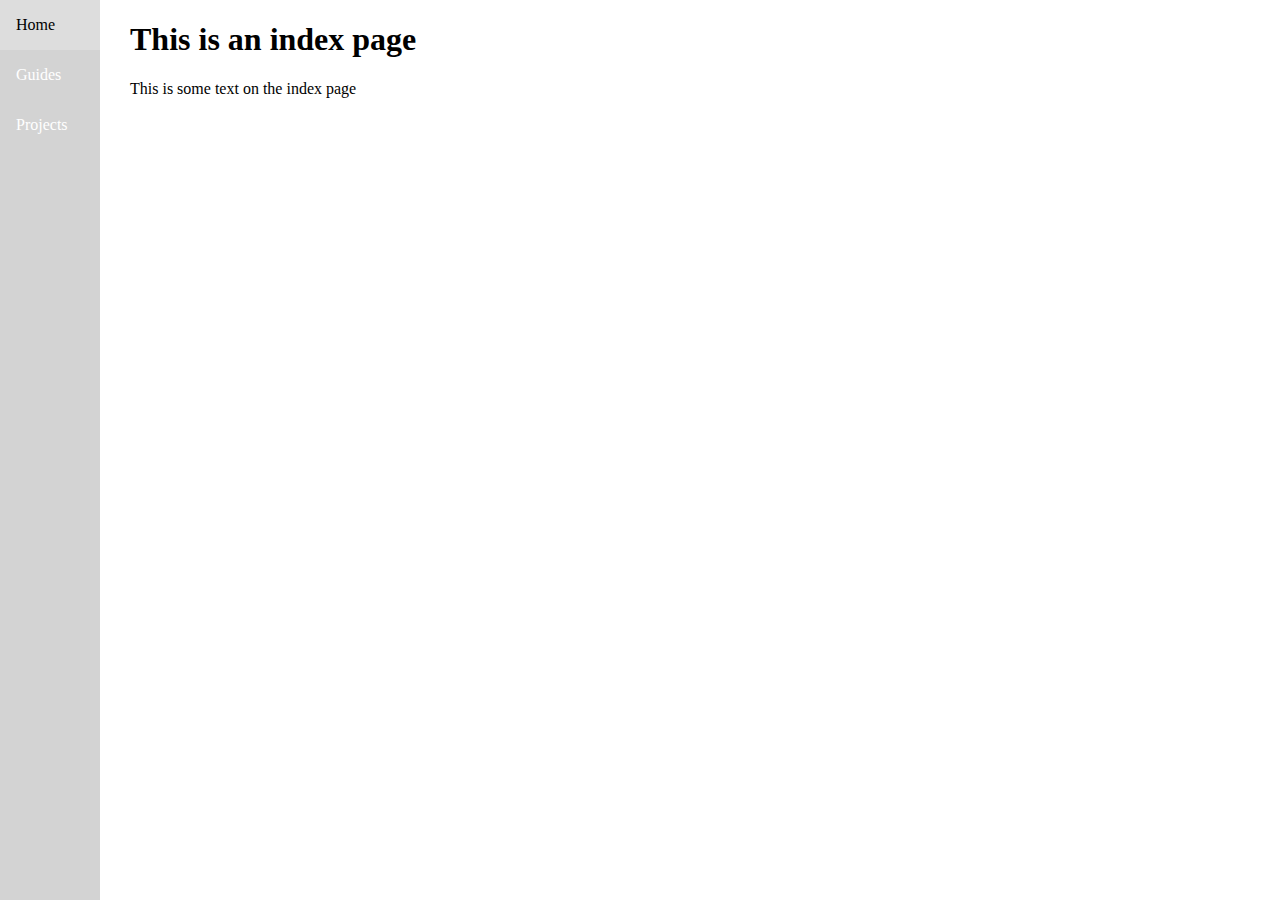
==== index.html @ ae49f1a0 "." ====
<!DOCTYPE html>
<html lang="en">

<head>
<title>DavidCallaghan.github.io</title>
<meta charset="utf-8">
<meta name="viewport" content="width=device-width, initial-scale=1">
<link rel="stylesheet" type="text/css" href="stylesheet.css">

</head>

<body>

<div class="sidenav">
  <a href="https://davidcallaghan.github.io/index.html">Home</a>
  <a href="https://davidcallaghan.github.io/guides.html">Guides</a>
  <a href="https://davidcallaghan.github.io/projects.html">Projects</a>
</div>

<div class="content">
        <h1>This is an index page</h1>
        <p>
            This is some text on the index page
        </p>
</div>
</body>
---- stylesheet.css ----
* {
  box-sizing: border-box;
}

body {
  margin: 0;
  font-family: Roboto;
}

/* Style the side navigation */
.sidenav {
  height: 100%;
  width: 100px;
  position: fixed;
  z-index: 1;
  top: 0;
  left: 0;
  background-color: #d3d3d3;
  overflow-x: hidden;
}


/* Side navigation links */
.sidenav a {
  color: white;
  padding: 16px;
  text-decoration: none;
  display: block;
}

/* Change color on hover */
.sidenav a:hover {
  background-color: #ddd;
  color: black;
}

/* Style the content */
.content {
  margin-left: 110px;
  padding-left: 20px;
  padding-right: 20px;
  text-align: justify;
}
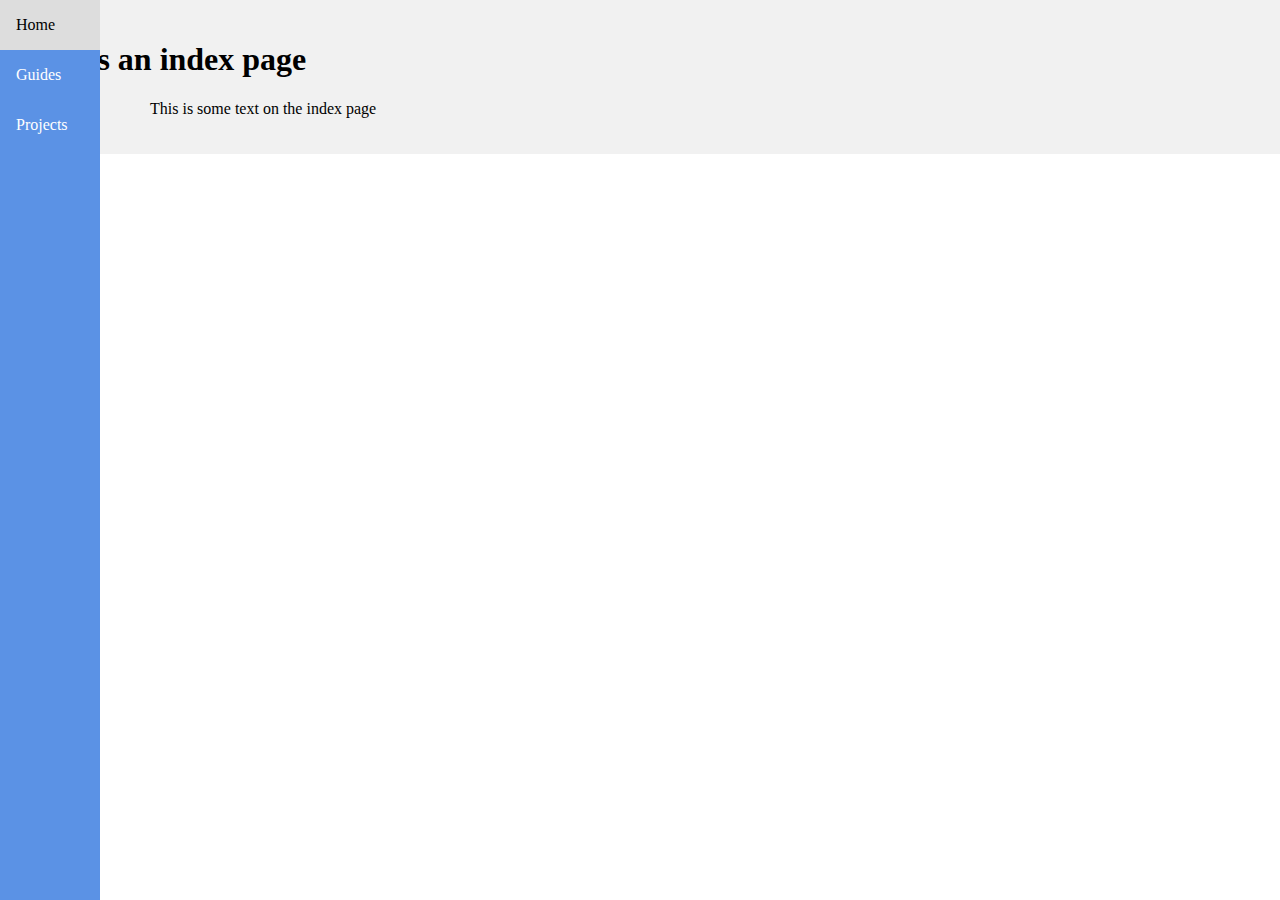
==== commit 4b87a612: "." ====
--- a/index.html
+++ b/index.html
@@ -2,6 +2,7 @@
 <html lang="en">
 
 <head>
+
 <title>DavidCallaghan.github.io</title>
 <meta charset="utf-8">
 <meta name="viewport" content="width=device-width, initial-scale=1">
@@ -11,6 +12,9 @@
 
 <body>
 
+<div class="header">
+    <h1>This is an index page</h1>
+
 <div class="sidenav">
   <a href="https://davidcallaghan.github.io/index.html">Home</a>
   <a href="https://davidcallaghan.github.io/guides.html">Guides</a>
@@ -18,10 +22,8 @@
 </div>
 
 <div class="content">
-        <h1>This is an index page</h1>
-        <p>
-            This is some text on the index page
-        </p>
+    <p>This is some text on the index page</p>
 </div>
+
 </body>
         --- a/stylesheet.css
+++ b/stylesheet.css
@@ -1,5 +1,11 @@
 * {
   box-sizing: border-box;
+}
+
+.header {
+  background-color: #F1F1F1;
+  text-align: left;
+  padding: 20px;
 }
 
 body {
@@ -15,7 +21,7 @@
   z-index: 1;
   top: 0;
   left: 0;
-  background-color: #d3d3d3;
+  background-color: #5b92e5;
   overflow-x: hidden;
 }
 
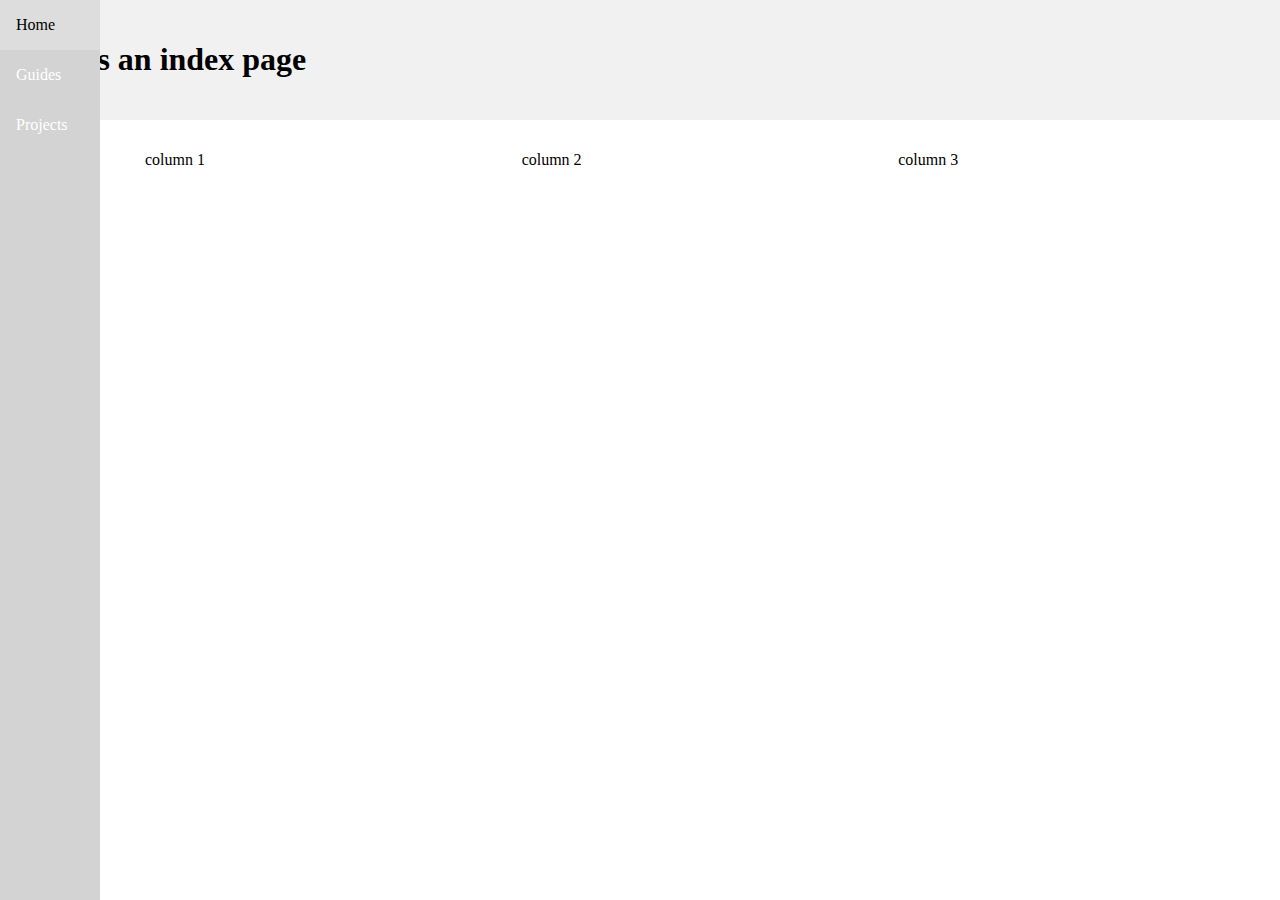
==== commit 5be70820: "." ====
--- a/index.html
+++ b/index.html
@@ -14,6 +14,7 @@
 
 <div class="header">
     <h1>This is an index page</h1>
+</div>
 
 <div class="sidenav">
   <a href="https://davidcallaghan.github.io/index.html">Home</a>
@@ -22,7 +23,17 @@
 </div>
 
 <div class="content">
-    <p>This is some text on the index page</p>
+    <div class=row>
+        <div class="column">
+            <p>column 1</p>
+        </div>    
+        <div class="column">
+            <p>column 2</p>
+        </div>
+        <div class="column">
+            <p>column 3</p>
+        </div>
+    </div>
 </div>
 
 </body>
--- a/stylesheet.css
+++ b/stylesheet.css
@@ -21,10 +21,9 @@
   z-index: 1;
   top: 0;
   left: 0;
-  background-color: #5b92e5;
+  background-color: #d3d3d3;
   overflow-x: hidden;
 }
-
 
 /* Side navigation links */
 .sidenav a {
@@ -46,4 +45,23 @@
   padding-left: 20px;
   padding-right: 20px;
   text-align: justify;
-}+}
+
+.column {
+  float: left;
+  width: 33.33%;
+  padding: 15px;
+}
+
+/* Clear floats after the columns */
+.row:after {
+  content: "";
+  display: table;
+  clear: both;
+}
+
+/* Responsive layout - makes the three columns stack on top of each other instead of next to each other */
+@media screen and (max-width:600px) {
+  .column {
+    width: 100%;
+  }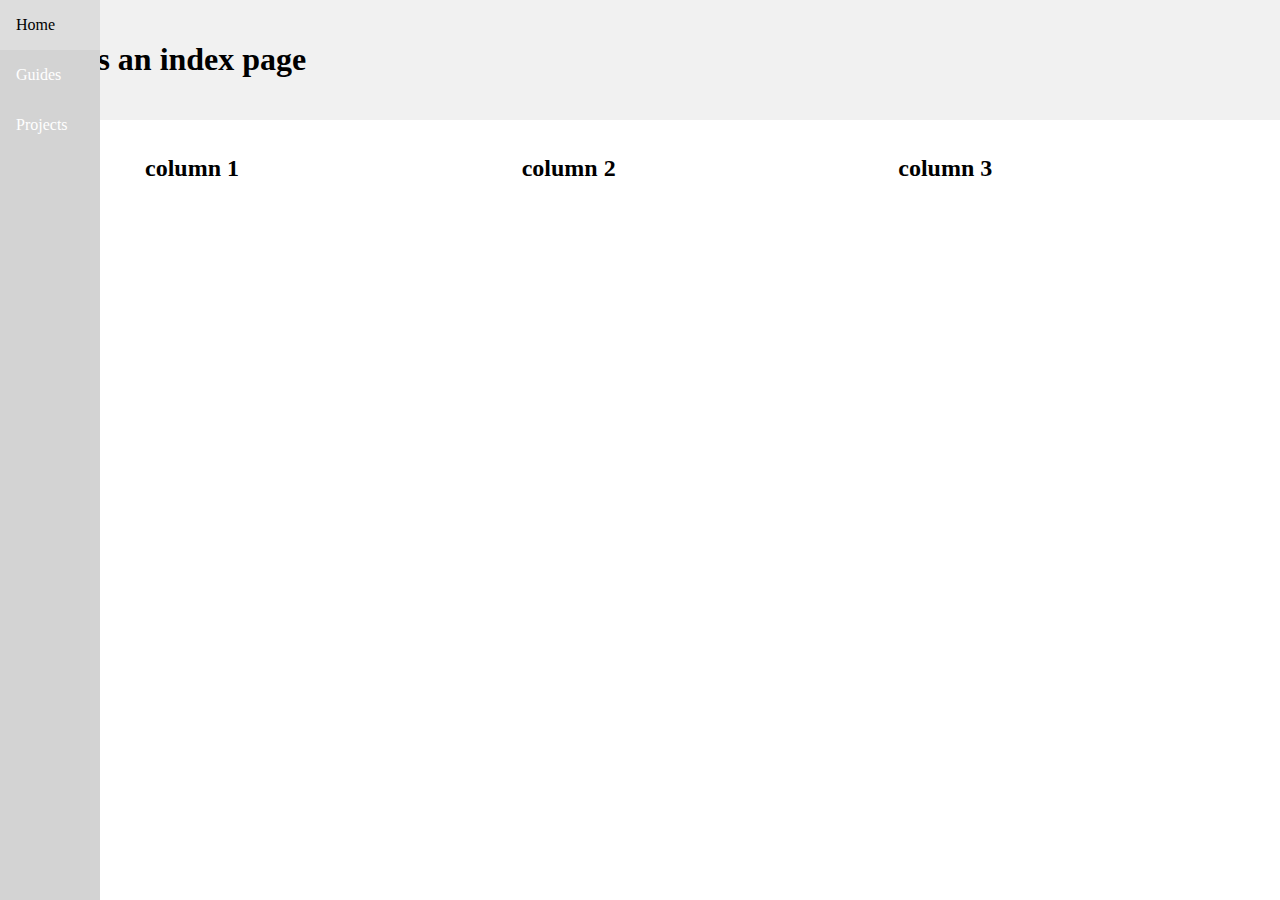
==== commit ba1a652b: "Update index.html" ====
--- a/index.html
+++ b/index.html
@@ -3,7 +3,7 @@
 
 <head>
 
-<title>DavidCallaghan.github.io</title>
+<title>DavidCallaghan</title>
 <meta charset="utf-8">
 <meta name="viewport" content="width=device-width, initial-scale=1">
 <link rel="stylesheet" type="text/css" href="stylesheet.css">
@@ -23,17 +23,19 @@
 </div>
 
 <div class="content">
-    <div class=row>
-        <div class="column">
-            <p>column 1</p>
-        </div>    
-        <div class="column">
-            <p>column 2</p>
-        </div>
-        <div class="column">
-            <p>column 3</p>
-        </div>
-    </div>
+    <div class="row">
+  <div class="column">
+    <h2>column 1</h2>
+  </div>
+  
+  <div class="column">
+    <h2>column 2</h2>
+  </div>
+  
+  <div class="column">
+    <h2>column 3</h2>
+  </div>
+</div>
 </div>
 
 </body>
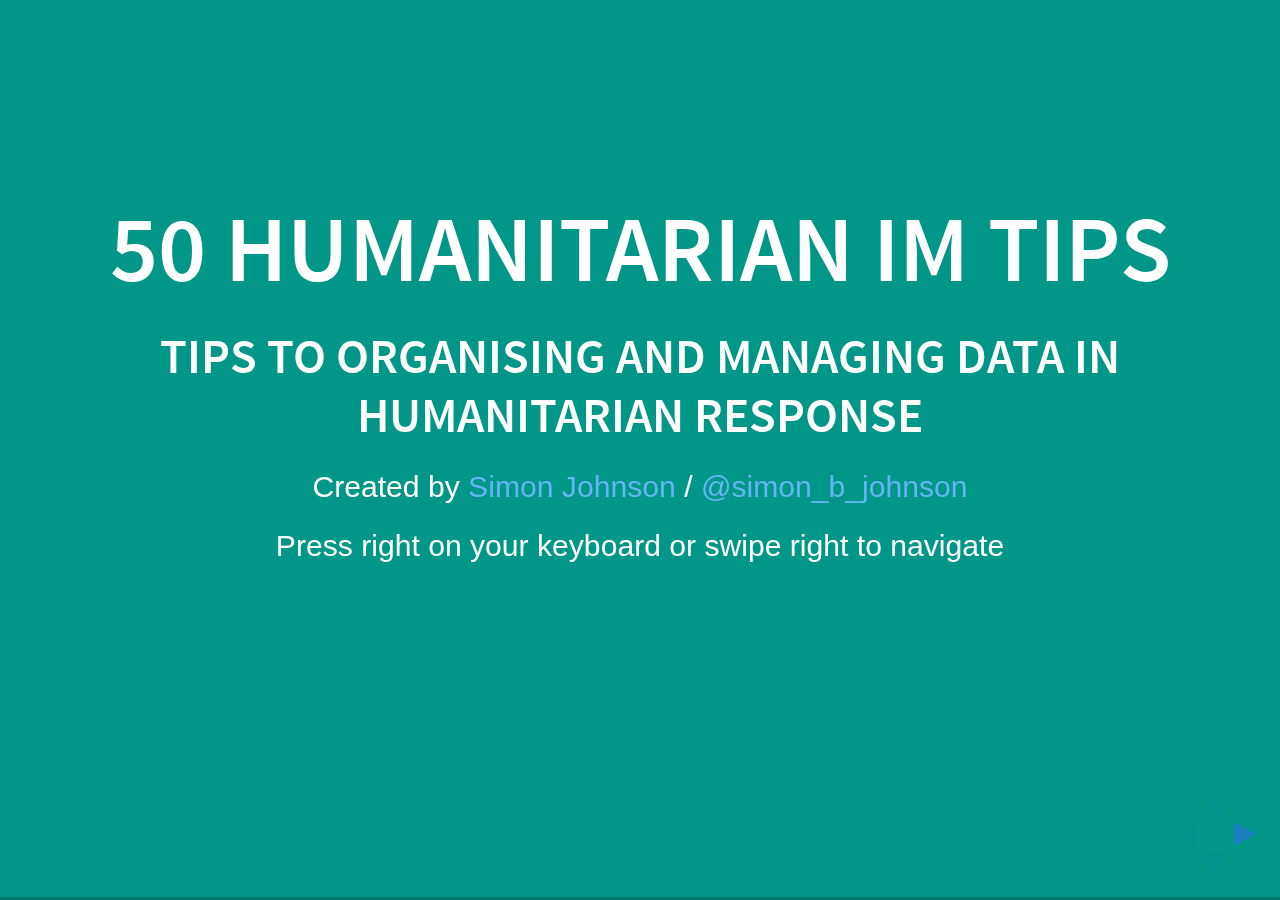
==== commit 2cc6ba7b: "Adding EADR pages" ====
--- a/index.html
+++ b/index.html
@@ -1,42 +1,1107 @@
-<!DOCTYPE html>
+<!doctype html>
 <html lang="en">
+    <head>
+        <meta charset="utf-8">
+        <title>Tips for Humanitarian Information Managers</title>
+        <meta name="description" content="A framework for easily creating beautiful presentations using HTML">
+        <meta name="author" content="Simon Johnson">
+        <meta name="apple-mobile-web-app-capable" content="yes" />
+        <meta name="apple-mobile-web-app-status-bar-style" content="black-translucent" />
+        <meta name="viewport" content="width=device-width, initial-scale=1.0, maximum-scale=1.0, user-scalable=no, minimal-ui">
+        <link rel="stylesheet" href="css/reveal.css">
+        <link rel="stylesheet" href="css/theme/white_custom.css" id="theme">
+        <!-- Code syntax highlighting -->
+        <link rel="stylesheet" href="lib/css/zenburn.css">
+        <script type="text/javascript">
+            var _gaq = _gaq || [];
+            _gaq.push(['_setAccount', 'UA-46399763-1']);
+            _gaq.push(['_trackPageview']);
 
-<head>
+            (function() {
+                 var ga = document.createElement('script'); ga.type = 'text/javascript'; ga.async = true;
+                 ga.src = ('https:' == document.location.protocol ? 'https://ssl' : 'http://www') + '.google-analytics.com/ga.js';
+                 var s = document.getElementsByTagName('script')[0]; s.parentNode.insertBefore(ga, s);
+            })();
+        </script>          
+        <!-- Printing and PDF exports -->
+        <script>
+            var link = document.createElement( 'link' );
+            link.rel = 'stylesheet';
+            link.type = 'text/css';
+            link.href = window.location.search.match( /print-pdf/gi ) ? 'css/print/pdf.css' : 'css/print/paper.css';
+            document.getElementsByTagName( 'head' )[0].appendChild( link );
+        </script>
+        <!--[if lt IE 9]>
+        <script src="lib/js/html5shiv.js"></script>
+        <![endif]-->
+       
+    </head>
+    <body>
+        <div class="reveal">
+            <!-- Any section element inside of this container is displayed as a slide -->
+            <div class="slides">
+                <section id="frontcover" data-background="#009688">
+                    <div class="title_container">
+                        <h1 class="white">50 Humanitarian IM Tips</h1>
+                        <h3 class="white">Tips to organising and managing data in humanitarian response</h3>
+                        <p class="text-small-centre white">
+                            Created by <a href="http://simonbjohnson.github.io" target="_blank">Simon Johnson</a> / <a href="http://twitter.com/simon_b_johnson" target="_blank">@simon_b_johnson</a>
+                        </p>
+                        <p class="text-small-centre white">
+                            Press right on your keyboard or swipe 
+                            right to navigate
+                        </p>
+                    </div>
+                </section>
+                <section id="contents">
+                    <div class="header_bar teal">
+                        <div class="header_title">Contents</div>
+                    </div>
+                    <p class="text-small-centre">Click below to jump to a section</p>
+                    <p class="text-small-centre">
+                        <a class="contents_link" href="#/introduction">Introduction</a>
+                    </p>
+                    <p class="text-small-centre">
+                        <a class="contents_link" href="#/howto">How to use</a>
+                    </p>                                        
+                    <p class="text-small-centre">
+                        <a class="contents_link" href="#/the_basics">The Basics</a>
+                    </p>
+                    <p class="text-small-centre">
+                        <a class="contents_link" href="#/collecting">Collecting</a>
+                    </p>
+                    <p class="text-small-centre">
+                        <a class="contents_link" href="#/spreadsheets">Spreadsheets</a>
+                    </p>
+                    <p class="text-small-centre">
+                        <a class="contents_link" href="#/data_managing">Data Managing</a>
+                    </p>
+                    <p class="text-small-centre">
+                        <a class="contents_link" href="#/visualising">Visualising</a>
+                    </p>
+                    <p class="text-small-centre">
+                        <a class="contents_link" href="#/sharing">Sharing</a>
+                    </p>
+                    <p class="text-small-centre">
+                        <a class="contents_link" href="#/softskills">Soft Skills</a>
+                    </p>                                                                                     
+                </section>
+                <section id="intro">
+                    <div class="header_bar teal">
+                        <div class="header_title">Introduction</div>
+                    </div>
+                    <p class="text-small">This guide is intended as a quick read for
+                        anyone who has or is going to be working in
+                        information management in a humanitarian
+                        context.
+                    </p>
+                    <p class="text-small">Many of the tips given will hopefully be
+                        obvious, but do address repeated mistakes
+                        encountered in this sector.
+                    </p>
+                    <div>
+                        <img src="pics/field_office.jpg" alt="field office" />
+                        <p class="image-text">A temporary office after Typhoon Haiyan</p>
+                    </div>
+                </section>
+                <section id="introduction">
+                    <div class="header_bar teal">
+                        <div class="header_title">Introduction</div>
+                    </div>
+                    <p class="text-small">
+                        Well managed and accurate data are key to 
+                        making informed decision within the humanitarian 
+                        sector. Information management can help to 
+                        shed light on foreign or rapidly changing 
+                        environments providing context to decision makers.
+                        Good and well managed information flows can make organisations
+                        more responsive and efficient leading to increased effectiveness
+                    </p>
+                </section>
+                <section>
+                    <section id="howto">
+                        <div class="header_bar teal">
+                            <div class="header_title">How To Use</div>
+                        </div>
+                        <p class="text-small">The tips here should not
+                            be considered hard and fast rules, but rather
+                            general guidance.  The context of use can 
+                            sometime require different and unique approaches.
+                        </p>
+                        <p class="text-small">Each page will provide 
+                            a tip and a brief description.  If you want to find out 
+                            more about a particular tip then press down 
+                            on your keyboard or swipe.  Here you can find more information 
+                            and links to resources providing further 
+                            reading and learning materials.
+                        </p>
+                        <div>
+                            <svg class="tealfill" height="250px" id="Layer_1" version="1.1" viewBox="0 0 256 256" width="256px" xml:space="preserve" xmlns="http://www.w3.org/2000/svg" xmlns:xlink="http://www.w3.org/1999/xlink"><polygon points="198,80 208,90 128,176 48,90 57,80 128,155 "/></svg>         
+                        </div>
+                        <p class="text-bottom">Text here will indicate when you can press down</p> 
+                    </section>
+                    <section id="howto_more1">
+                        <div class="header_bar teal">
+                            <div class="header_title">How To Use</div>
+                        </div>
+                        <p class="text-small">
+                            Pages when you slide down will contain extra information and learning materials about the tip.
+                        </p>
+                    </section>
+                </section>
+                <section id="insights" data-background="#673AB7">
+                    <div class="title_container">
+                        <h1 class="white">Insights</h1>
+                    </div>
+                </section>
+                <section>
+                    <section id="insight_1">
+                        <div class="header_bar deeppurple">
+                            <div class="header_title">Insight 1</div>
+                        </div>
+                        <h4>Investing in DM capacity-building led to improved NS response, and partners should be called on to support with this
+                        </h4>
+                    </section>    
+                    
+                    <section id="insight_1_1">
+                        <div class="header_bar deeppurple">
+                            <div class="header_title">Insight 1.1</div>
+                        </div>
+                        <p class="text-small">Kenya Red Cross' DM strengthening project improved the technical skills of staff and volunteers; causing faster response time, wider reach, decentralization of interventions, better data collection and reporting.
+                        </p>        
+                        <p class="text-bottom">Press down for more</p>   
+                    </section>
 
-<title>DavidCallaghan</title>
-<meta charset="utf-8">
-<meta name="viewport" content="width=device-width, initial-scale=1">
-<link rel="stylesheet" type="text/css" href="stylesheet.css">
+                    <section id="insight_1_2">
+                        <div class="header_bar deeppurple">
+                            <div class="header_title">Insight 1.2</div>
+                        </div>
+                        <p class="text-small">The preparedness of ICRC and Somali Red Crescent in terms of funding, volunteer networks and emergency stocks, allowed them to make a faster and more impactful response than most other responders.
+                        </p>
+                        <p class="text-bottom">Press down for more</p> 
+                    </section>
 
-</head>
+                    <section id="insight_1_3">
+                        <div class="header_bar deeppurple">
+                            <div class="header_title">Insight 1.3</div>
+                        </div>
+                        <p class="text-small">In Ethiopia, training of NS staff and volunteers on community based health and first aid CBHFA improved the quality of response. In some affected areas, the NS were the only operating humanitarian responder.
+                        </p>
+                        <p class="text-bottom">Press down for more</p> 
+                    </section>
+                        
+                    <section id="insight_1_4">
+                        <div class="header_bar deeppurple">
+                            <div class="header_title">Insight 1.4</div>
+                        </div>
+                        <p class="text-small">In Kenya, increasing staff and volunteers' technical capacities and creation of RCATs in different branches, increased the reach and efficiency of interventions.
+                        </p> 
+                        <p class="text-bottom">Press down for more</p> 
+                    </section>
+                    
+                    <section id="insight_1_5">
+                        <div class="header_bar deeppurple">
+                            <div class="header_title">Insight 1.5</div>
+                        </div>
+                        <p class="text-small">Training community volunteers on WASH proved to be very effective, especially in Somalia.
+                        </p>    
+                        <p class="text-bottom">Press down for more</p>
+                    </section>
 
-<body>
+                    <section id="insight_1_6">
+                        <div class="header_bar deeppurple">
+                            <div class="header_title">Insight 1.6</div>
+                        </div>
+                        <p class="text-small">Procurement of essential equipment and items was challenging for some NS, , due to lack of proper procurement mechanisms, proper logistical information and established linkages with suppliers.
+                        </p>
+                        <p class="text-bottom">Press down for more</p> 
+                    </section>
+                    
+                    <section id="insight_1_resources">
+                        <div class="header_bar deeppurple">
+                            <div class="header_title">Insight 1 - Resources</div>
+                        </div>
+                        <p class="text-small">
+                            PER:
+                        </p>
+                        <p class="text-small">
+                            <a href="https://media.ifrc.org/ifrc/what-we-do-disaster-and-crisis-national-society-preparedness-effective-response/">https://media.ifrc.org/ifrc/what-we-do-disaster-and-crisis-national-society-preparedness-effective-response/</a>
+                        </p>
+                        <p class="text-small">
+                            Safer Access: <a href="http://saferaccess.icrc.org/">http://saferaccess.icrc.org/</a>
+                        </p>                                                 
+                    </section>                    
+                </section>
+                
+                <section id="the_basics_connect">
+                    <div class="header_bar deeppurple">
+                        <div class="header_title">02</div>
+                    </div>
+                    <h4>Connect with the community of Information Managers
+                        working in the area
+                    </h4>
+                    <p class="text-small">In most instances where 
+                        humanitarian work is taking place there will 
+                        be other organisations working on similar 
+                        projects.  By attending local meetings and 
+                        joining relevant Skype groups you can make
+                        contact with other information managers. 
+                        By sharing knowledge and collaborating on 
+                        solving problems work can be completed quickly 
+                        and efficiently.
+                    </p>
+                    <img class="stretch" src="pics/skype.png" alt="Save Multiple versions" />
+                </section>
+                <section id="the_basics_save">
+                    <div class="header_bar deeppurple">
+                        <div class="header_title">03</div>
+                    </div>
+                    <h4>Save Often</h4>
+                    <p class="text-small">This is a lesson quickly learnt
+                        by most through practical experience.  Computers 
+                        can be temperamental things and it can be soul 
+                        destroying watching your computer crash and losing 
+                        an hours worth of work.  Save the anguish 
+                        and save often!
+                    </p>
+                    <img class="stretch" src="pics/save.png" alt="Save Icon" />
+                </section>
+                <section  id="the_basics_multiple_versions">
+                    <div class="header_bar deeppurple">
+                        <div class="header_title">04</div>
+                    </div>
+                    <h4>Save Multiple Versions</h4>
+                    <p class="text-small">You might regret that big 
+                        change you made to your work last week. 
+                        It's best to save multiple versions as you progress
+                        so that you can easily revert any changes you have made.
+                    </p>
+                    <img class="stretch" src="pics/save_multiple_versions.png" alt="Save Multiple versions" />
+                </section>
+                <section id="the_basics_sensible_file_names">
+                    <div class="header_bar deeppurple">
+                        <div class="header_title">05</div>
+                    </div>
+                    <h4>Use sensible file names</h4>
+                    <p class="text-small">
+                        There are numerous attributes that you could
+                        include in a file name.  The most important 
+                        aspect is to make sure it is understandable 
+                        to yourself, but also to others who might 
+                        use your file without the full context. 
+                        Some suggested components:
+                    </p>
+                    <ul>
+                        <li>Date - YYYYMMDD</li>
+                        <li>Description</li>
+                        <li>Your Initials</li>
+                        <li>Version Number</li>
+                    </ul>
+                </section>
+                <section>
+                    <section id="the_basics_back_up">
+                        <div class="header_bar deeppurple">
+                            <div class="header_title">06</div>
+                        </div>
+                        <h4>Back up your data</h4>
+                        <p class="text-small">Data although saved can 
+                            sometimes be lost.  This could be due to a 
+                            virus, hard disk, user error or tens of other 
+                            reasons.                                      
+                        </p>
+                        <p class="text-small">With the prevalence of 
+                            cloud services to save files to, work can 
+                            be saved online for free.
+                        </p>
+                        <img class="stretch" src="pics/dropbox.png" alt="Data flow chart" />
+                        <p class="image-text">Dropbox used in the IFRC Nepal 2015 earthquake response</p>
+                        <p class="text-bottom">Press down for more</p> 
+                    </section>
+                    <section id="the_basics_back_up_more">
+                        <div class="header_bar deeppurple">
+                            <div class="header_title">06</div>
+                        </div>
+                        There are a few cloud services providing free accounts for small amount of hosting.  These can be used to sync a folder on your computer to be stored remotely. It can also be shared with other users.
+                        <a href="https://www.dropbox.com/">Dropbox</a> and <a href="https://www.google.co.uk/drive/">Google</a> both offer free accounts.
+                    </section>                    
+                </section>
+                <section id="collecting" data-background="#FF9800">
+                    <div class="title_container">
+                        <h1 class="white">Collecting</h1>
+                    </div>
+                </section>
+                <section id="collecting_check_exists">
+                    <div class="header_bar orange">
+                        <div class="header_title">07</div>
+                    </div>
+                    <h4>Check whether data already exists</h4>
+                    <p class="text-small">It is worth reaching out 
+                        to the information management community 
+                        and the government in the area to check that 
+                        the information has not already been collected
+                        by someone else.  There is no need to duplicate
+                        work that has already been done.
+                    </p>
 
-<div class="header">
-    <h1>This is an index page</h1>
-</div>
+                </section>
+                <section id="collecting_answers">
+                    <div class="header_bar orange">
+                        <div class="header_title">08</div>
+                    </div>
+                    <h4>Know how your data will answer your questions
+                    </h4>
+                    <p class="text-small">
+                        There have been many assessments carried out where most of 
+                        the data collected was never used.  By deciding how you will
+                        use your data before you start, you can reduce the amount
+                        of redundant questions and make sure the right ones 
+                        are asked.
+                    </p>
+                    <img class="stretch" src="pics/data_flow_chart.gif" alt="Data flow chart" />
+                </section>
+                <section id="collecting_data_layout">
+                    <div class="header_bar orange">
+                        <div class="header_title">09</div>
+                    </div>
+                    <h4>Design your data template before you collect it</h4>
+                    <p class="text-small">
+                        By designing your data template before collecting data it can give guidance to designing surveys and collecting data from multiple people. If you want to know the damage in each area instead of asking each person an open ended question, providing a template ensures that the data will be collected consistently.
+                    </p>
+                    <img class="stretch" src="pics/data_model.png" alt="Data model" />
+                </section>
+                <section>
+                    <section id="collecting_mobile_data">
+                        <div class="header_bar orange">
+                            <div class="header_title">10</div>
+                        </div>
+                        <h4>Use Mobile Data collection</h4>
+                        <p class="text-small">
+                            Instead of doing paper based surveys data collection can be completed using mobile devices including phones and tablets. This allows for data validation on entry ensuring the data collected is consistent in nature.
+                        </p>
+                        <img class="stretch" src="pics/mobile_data_collection.jpg" alt="Mobile data collection" />
+                        <p class="text-bottom">Press down for more</p> 
+                    </section> 
+                    <section id="collecting_mobile_data_more">
+                        <div class="header_bar orange">
+                            <div class="header_title">10</div>
+                        </div>
+                        <p class="text-small">
+                            There are a number of tools out there that can help with mobile data collection, some are free and some are paid for.
+                        </p>
+                        <p class="text-small">
+                            <a href="https://opendatakit.org/">Open Data Kit</a> - A free to use mobile data collection application  
+                        </p>
+                        <p class="text-small">
+                            <a href="http://home.magpi.com/">MagPi</a> - A commerical mobile data collection application
+                        </p>                                                
+                    </section>                                   
+                </section>
+                <section id="collecting_consistent_naming">
+                    <div class="header_bar orange">
+                        <div class="header_title">11</div>
+                    </div>
+                    <h4>Consistent variable naming</h4>                    
+                    <p class="text-small">
+                        If you are carry out more than one round of surveys make sure that the variable names used in the data are consistent with the previous surveys.  Otherwise it can be very difficult for the person analysing the data to quickly match the questions together.
+                    </p>
+                </section>
+                <section id="collecting_secondary_data_reviews">
+                    <div class="header_bar orange">
+                        <div class="header_title">12</div>
+                    </div>
+                    <h4>Use secondary data reviews</h4>                    
+                    <p class="text-small">
+                        The data you want may already exist only not in a clean single source.  Consider whether it is possible to pull this data together through reviewing and collating other data sources.
+                    </p>
+                    <p class="text-small">
+                        An example of this is the Red Cross creating a <a href="https://data.hdx.rwlabs.org/dataset/ebola-west-africa-ebola-treatment-centres-isolation-wards-hospitals-and-transit-centres">data set of Ebola Treatment centres</a> from different news articles that mentioned them to create a single consolidated data set which did not already exist.
+                    </p>
+                </section>
+                <section id="collecting_check_metadata">
+                    <div class="header_bar orange">
+                        <div class="header_title">13</div>
+                    </div>
+                    <h4>Check meta data of data</h4>                    
+                    <p class="text-small">
+                        If you are using or referring to other data make sure to check the meta data on how, when, where and by who the data was collected.  This will give an indication as to how reliable the data is and in which ways the data can be used.
+                    </p>
+                    <img class="stretch" src="pics/meta_data.png" alt="Check meta data" />
+                </section>
+                <section id="collecting_qualquant">
+                    <div class="header_bar orange">
+                        <div class="header_title">14</div>
+                    </div>
+                    <h4>Understand the difference between quantative data and qualative data.</h4>                    
+                    <p class="text-small">
+                        Qualitative data refers to stories which are intentionally gathered and systematically sampled, shared, debriefed, and analyzed. It will help you understand the context, produce insights and think about which decisions have to be made.</p> 
 
-<div class="sidenav">
-  <a href="https://davidcallaghan.github.io/index.html">Home</a>
-  <a href="https://davidcallaghan.github.io/guides.html">Guides</a>
-  <a href="https://davidcallaghan.github.io/projects.html">Projects</a>
-</div>
-
-<div class="content">
-    <div class="row">
-  <div class="column">
-    <h2>column 1</h2>
-  </div>
-  
-  <div class="column">
-    <h2>column 2</h2>
-  </div>
-  
-  <div class="column">
-    <h2>column 3</h2>
-  </div>
-</div>
-</div>
-
-</body>
-        +                    <p class="text-small">Quantitative data refers to information that can be measured and written down with numbers, standardised and normalised. It will enable you to use metrics to make sound decisions. 
+                    </p>
+                </section>                                                                 
+                <section id="spreadsheets" data-background="#03A9F4">
+                    <div class="title_container">
+                        <h1 class="white">Spreadsheets</h1>
+                    </div>
+                </section>                
+                <section id="spreadsheets_cell">
+                    <div class="header_bar blue">
+                        <div class="header_title">15</div>
+                    </div>
+                    <h4>Only one piece of information per cell
+                    </h4>
+                    <p class="text-small">
+                        Having more than one piece of data in a single
+                        spreadsheet cell prevents the ability to filter, sum 
+                        or process a component of the list in any way.
+                        One way to resolve this is to duplicate the line for
+                        each component of the list.
+                    </p>
+                    <img class="stretch" src="pics/single_cell.png" alt="Single Cell" />
+                </section>
+                <section>
+                    <section id="spreadsheets_learn_vlookups">
+                        <div class="header_bar blue">
+                            <div class="header_title">16</div>
+                        </div>
+                        <h4>Learn VLookups</h4>
+                        <p class="text-small">
+                            Often you will need to look up other data based on a value in your data set.  An example is you might have the names of the districts you are working in, but also want the official codes for these.  A vlookup can pull through these official codes automatically.                       
+                        </p>
+                        <img class="stretch" src="pics/vlookup.png" alt="VLookup" />
+                        <p class="text-bottom">Press down for more</p> 
+                    </section>
+                    <section id="spreadsheets_learn_vlookups_more">
+                        <div class="header_bar blue">
+                            <div class="header_title">16</div>
+                        </div>
+                        <p class="text-small">
+                            Free learning material for learning vlookups                 
+                        </p>
+                        <p class="text-small">
+                            <a href="https://www.youtube.com/watch?v=-WAEzokHSJM">VLookup tutorial youtube video</a>                
+                        </p>                        
+                        <p class="text-small">
+                            <a href="http://www.excel-easy.com/functions/lookup-reference-functions.html">Excel Easy tutorial</a>                
+                        </p>                        
+                    </section>                    
+                </section>
+                <section>
+                    <section id="spreadsheets_learn_indexmatch">
+                        <div class="header_bar blue">
+                            <div class="header_title">17</div>
+                        </div>
+                        <h4>Or learn index(match())</h4>
+                        <p class="text-small">
+                            Using a combination of index function and the match function can create a more powerful look up.                       
+                        </p>
+                        <img class="stretch" src="pics/vlookup.png" alt="VLookup" />
+                        <p class="text-bottom">Press down for more</p> 
+                    </section>
+                    <section id="spreadsheets_learn_indexmatch_more">
+                        <div class="header_bar blue">
+                            <div class="header_title">17</div>
+                        </div>
+                        <p class="text-small">
+                            Free learning material for learning index(match)               
+                        </p>
+                        <p class="text-small">
+                            <a href="https://www.youtube.com/watch?v=GZpwGt0hzKs">Index(match) tutorial youtube video</a>                
+                        </p>                        
+                        <p class="text-small">
+                            <a href="http://www.randomwok.com/excel/how-to-use-index-match/">Random Wok tutorial</a>                
+                        </p>                        
+                    </section>                    
+                </section>                                
+                <section>
+                    <section id="spreadsheets_learn_pivotables">
+                        <div class="header_bar blue">
+                            <div class="header_title">18</div>
+                        </div>
+                        <h4>Learn Pivot Tables</h4>
+                        <p class="text-small">
+                            Pivot tables are a hugely powerful tool in spreadsheets. They are used for summarising, analysing and quickly manipulating data sets.                       
+                        </p>
+                        <img class="stretch" src="pics/pivottables.png" alt="Pivot Table" />
+                        <p class="text-bottom">Press down for more</p> 
+                    </section>
+                    <section id="spreadsheets_learn_pivotables_more">
+                        <div class="header_bar blue">
+                            <div class="header_title">18</div>
+                        </div>
+                        <p class="text-small">
+                            Free learning material for pivot tables                    
+                        </p>
+                        <p class="text-small">
+                            <a href="https://www.youtube.com/watch?v=peNTp5fuKFg">Pivot Tables for beginners youtube video</a>                
+                        </p>                        
+                        <p class="text-small">
+                            <a href="http://www.excel-easy.com/data-analysis/pivot-tables.html">Excel Easy tutorial</a>                
+                        </p>                        
+                    </section>                    
+                </section>                
+                <section id="spreadsheets_granular">
+                    <div class="header_bar blue">
+                        <div class="header_title">19</div>
+                    </div>
+                    <h4>Record data at a granular level and use 
+                        pivot tables to aggregate up and create 
+                        reports
+                    </h4>
+                    <p class="text-small">
+                        Many times people organise their data in the
+                        form it will be reported in.  However by aggregating
+                        up it restricts possible ways the data can 
+                        be organised in the future if a new need appears.
+                        It is always better to record data in the most basic possible
+			format.
+                    </p>
+                </section>
+                <section id="spreadsheets_merge">
+                    <div class="header_bar blue">
+                        <div class="header_title">20</div>
+                    </div>
+                    <h4>Do not merge cells in a spreadsheet</h4>
+                    <p class="text-small">
+                        This can break some functionality in spreadsheets 
+                        such as pivot tables and filters.  An alternative 
+                        method is to repeat the cell value or use colour to 
+                        indicate the range.
+                    </p>
+                    <img class="stretch" src="pics/merge.png" alt="Merge cells" />
+                </section>
+                <section id="spreadsheets_datatypes">
+                    <div class="header_bar blue">
+                        <div class="header_title">21</div>
+                    </div>
+                    <h4>Keep data types consistent in columns</h4>
+                    <p class="text-small">
+                        Try to make sure that columns do not contain mixed
+                        data types such as numbers and words.
+                    </p>
+                    <p class="text-small">
+                        By making sure all the data types are the same it
+                        means that data operations (e.g. sum) can be carried out over the
+                        columns.
+                    </p>
+                    <img class="stretch" src="pics/data_types.png" alt="Data Types" />
+                </section>
+                <section id="spreadsheets_consistent">
+                    <div class="header_bar blue">
+                        <div class="header_title">22</div>
+                    </div>
+                    <h4>Keep data names consistent</h4>
+                    <p class="text-small">
+                        Consistent data naming means that when a 
+                        spreadsheet is visualised or summarised that
+                        all the correct instances of the data are picked
+                        up.  Below we have the same organisation spelt different ways and a simple filter may not pick them all up.
+                    </p>
+                    <img class="stretch" src="pics/data_consistent.png" alt="Data Consistent" />
+                </section>
+                <section  id="spreadsheets_similar">
+                    <div class="header_bar blue">
+                        <div class="header_title">23</div>
+                    </div>
+					<h4>Keep all similar data in one sheet or data set</h4>
+                    <p class="text-small">
+                        By placing data in separate sheets it hinders 
+                        the process of aggregation. Below is one spreadsheet with one tab for each district.  It could have been put into one table with a column for district as in column A in the second image.  If a report is needed for one district a pivot table can be used to generate this.
+                    </p>
+                    <img class="stretch" src="pics/single_tab.png" alt="Single Tabs" />
+                </section>
+                <section id="spreadsheets_colour">
+                    <div class="header_bar blue">
+                        <div class="header_title">24</div>
+                    </div>
+                    <h4>Do not use colour to represent data</h4>
+                    <p class="text-small">
+                        When a machine reads the data or it is copied
+                        to another sheet there is a chance that the
+                        formating is lost along with the data it represents.
+                        Create an extra column for the data attribute. 
+                        Colour could still be used to highlight data.         
+                    </p>
+                    <img class="stretch" src="pics/colour_data.png" alt="Using colour to represent data" />
+                </section>
+                <section id="data_managing" data-background="#E91E63">
+                    <div class="title_container">
+                        <h1 class="white">Data Managing</h1>
+                    </div>
+                </section>
+                <section id="data_managing_spot_check">
+                    <div class="header_bar pink">
+                        <div class="header_title">25</div>
+                    </div>
+                    <h4>Spot check your data</h4>
+                    <p class="text-small">
+                        A spot check is a quick process where you 
+                        pick 5 to 10 random lines of your data and 
+                        check them thoroughly.  It is especially 
+                        important to do so with derived data.
+                    </p>
+                    <p class="text-small">
+                        It helps to check that your process is working
+                        consistently through the whole data set.
+                    </p>
+                    <img class="stretch" src="pics/spot_check.png" alt="Spot Checks" />
+                </section>
+                <section id="data_managing_check_extremes">
+                    <div class="header_bar pink">
+                        <div class="header_title">26</div>
+                    </div>
+                    <h4>Check maximums, minimums and sums</h4>
+                    <p class="text-small">
+                        When reviewing your data always carry out checks
+                        on the extreme.  If you have someone over 200 years
+                        old in your data you can probably safely assume that
+                        something needs correcting in the process.
+                    </p>
+                </section>
+                <section id="data_managing_sense_check">
+                    <div class="header_bar pink">
+                        <div class="header_title">27</div>
+                    </div>
+                    <h4>Sense Check</h4>
+                    <p class="text-small">
+                        Does your data make sense?  If you have more people 
+                        affected than the population of the area, something 
+                        has probably gone wrong in the process.
+                    </p>
+                </section>
+                <section id="data_managing_duplicates">
+                    <div class="header_bar pink">
+                        <div class="header_title">28</div>
+                    </div>
+                    <h4>Check for duplicates</h4>
+                    <p class="text-small">
+                        To quickly find and remove duplicates from your data make use of the sorting function on multiple columns.  This will order duplicated rows next to each other.
+                    </p>
+                    <img class="stretch" src="pics/duplicates.png" alt="Duplicates" />
+                </section>               
+                <section id="data_managing_official_codes">
+                    <div class="header_bar pink">
+                        <div class="header_title">29</div>
+                    </div>
+                    <h4>Use official codes to represent regions 
+                        and districts where possible
+                    </h4>
+                    <p class="text-small">In many countries where humanitarians
+                        operations are being carried out there will be official
+                        codes from administration areas. As place names can be
+                        spelt in many ways especially where foreign characters 
+                        are used it can be hard to compare and join datasets without
+                        these codes.  Many hours of time can be saved by using them.                                       
+                    </p>
+                    <img class="stretch" src="pics/pcodes.png" alt="place codes example" /> 
+                </section>
+                <section id="data_managing_relationships">
+                    <div class="header_bar pink">
+                        <div class="header_title">30</div>
+                    </div>
+                    <h4>Check relationships</h4>
+                    <p class="text-small">
+                        If you expect certain relationships between data such
+                        as an administration code only belongs to one place this 
+                        can also be checked with pivot tables.  By dropping both fields 
+                        into the row columns it shows all the matches between the two 
+                        data columns.  Here we can see 524 2 05 25 has been used twice by accident.
+                    </p>
+                    <img class="stretch" src="pics/relationships.png" alt="Checking relationships example" /> 
+                </section>
+                <section>                
+                    <section id="data_managing_coordinates">
+                        <div class="header_bar pink">
+                            <div class="header_title">31</div>
+                        </div>
+                        <h4>Get coordinates for point data</h4>
+                        <p class="text-small">If you have data that represents a 
+                            point such as a hospital or a household instead 
+                            of just naming it or giving its address you could 
+                            also collect coordinates for it.  There are many 
+                            possible ways of doing this.
+                        </p>
+                        <img class="stretch" src="pics/coordinates.png" alt="Coordinates Map" />
+                        <p class="text-bottom">Press down for more</p> 
+                    </section>
+                    <section id="data_managing_coordinates_more">
+                        <div class="header_bar pink">
+                            <div class="header_title">31</div>
+                        </div>
+                        <p class="text-small">
+                            A <a href="https://en.wikipedia.org/wiki/GPS_navigation_device">GPS device</a> can be used to get coordinate points. Most smartphones now contain the technology to do this.  Mobile data collection applications can also help with the process.
+                        </p>
+                        <img class="stretch" src="pics/gps.jpeg" alt="smartphone gps" /> 
+                        <p class="text-small">
+                            Addresses can be <a href="https://en.wikipedia.org/wiki/Geocoding">geocoded</a> to get coordinates.  However in many developing countries the addresses are not well documented or are non-existent.  It's better to record the coordinate data at the same time as data collection.
+                        </p>                        
+                    </section>                    
+                </section>    
+                <section>
+                    <section id="data_managing_hxl">
+                        <div class="header_bar pink">
+                            <div class="header_title">32</div>
+                        </div>
+                        <h4>HXLate your data</h4>
+                        <p class="text-small">
+                            HXL is a different kind of data standard, designed to improve information sharing during a humanitarian crisis without adding extra reporting burdens. By adding HXL to your data you help to make that data more understandable and easier to process in the future.
+                        </p>
+                        <img class="stretch" src="pics/hxl_data.png" alt="HXL Data" />
+                        <p class="image-text">3W data with HXL tags (on 7th row) used in the Nepal 2015 Earthquake Response</p>
+                        <p class="text-bottom">Press down for more</p>                         
+                    </section>
+                    <section id="data_managing_hxlmore">
+                        <div class="header_bar pink">
+                            <div class="header_title">32</div>
+                        </div>
+                        <p class="text-small">
+                            HXL website - Go here to learn how to use HXL: <a href="http://hxlstandard.org/">http://hxlstandard.org/</a>
+                        </p>
+                        <p class="text-small-centre">
+                            HXL Postcard
+                        </p>
+                        <img class="stretch" src="pics/hxl_postcard.jpg" alt="HXL Postcard" />
+                        <p class="text-small-centre">
+                            <a href="http://hxlstandard.org/wp-content/uploads/hxl-postcard-en.pdf">Download HXL Postcard</a>
+                        </p>                                                                         
+                    </section>                    
+                </section>
+                <section id="visualising" data-background="#FFD600">
+                    <div class="title_container">
+                        <h1 class="white">Visualising</h1>
+                    </div>
+                </section>
+                <section id="visualising_visualnoise">
+                    <div class="header_bar yellow">
+                        <div class="header_title">33</div>
+                    </div>
+                    <h4>Remove Visual Noise</h4>
+                    <p class="text-small">By removing unnecessary visual elements it allows for easier intepretation of the data.</p>
+                    <img class="stretch" src="pics/visual_noise.gif" alt="Visual Noise reduction" />
+                </section>
+                <section id="visualising_alignment">
+                    <div class="header_bar yellow">
+                        <div class="header_title">34</div>
+                    </div>
+                    <h4>Alignment</h4>
+                    <p class="text-small">
+                        Misaligning elements can make a product look distracting and hard for the user to follow.  By aligning elements to a grid system you make the product more appealing and easier to comprehend.
+                    </p>
+                    <img class="stretch" src="pics/grid.jpg" alt="Grid alignment" />
+                </section>
+                <section>               
+                    <section id="visualising_icons">
+                        <div class="header_bar yellow">
+                            <div class="header_title">35</div>
+                        </div>
+                        <h4>Use standard Iconography</h4>
+                        <p class="text-small">
+                            When producing reports, maps or dashboards using standard iconography can help the viewer
+                            quickly interpret the themes and meanings from familar pictures.                            
+                        </p>
+                        <img class="stretch" src="pics/icons.jpg" alt="Example of icons" />
+                        <p class="text-bottom">Press down for more</p> 
+                    </section> 
+                    <section id="visualising_iconsmore">
+                        <div class="header_bar yellow">
+                            <div class="header_title">35</div>
+                        </div>
+                        <p class="text-small">
+                            <a href="http://reliefweb.int/report/world/world-humanitarian-and-country-icons-2012">An article about humanitarian icons</a>
+                                                       
+                        </p> 
+                    </section>                                        
+                </section>
+                <section id="visualising_colorcon">
+                    <div class="header_bar yellow">
+                        <div class="header_title">36</div>
+                    </div>
+                    <h4>Be aware of colour connotations</h4>
+                    <p class="text-small">Colours have different meaning attached to them. If you colour areas on a map red, some people will assume that it may indicate an area of danger when this may not be your intent.  It is worth being aware that different colours may have different meanings in various cultures.</p>
+                    <img class="stretch" src="pics/colour_wheel.gif" alt="Colour wheel" />
+                </section>
+                <section>
+                    <section id="visualising_color_scheme">
+                        <div class="header_bar yellow">
+                            <div class="header_title">37</div>
+                        </div>
+                        <h4>Choose readable colour schemes</h4>
+                        <p class="text-small">
+                            Be careful when choosing colours, especially on maps, to make sure everyone can read them.  Your product may be printed in black and white or read by someone with colour blindness.  Choosing a simple colour scale with varying lightness can solve this problem.                      
+                        </p>
+                        <img class="stretch" src="pics/bad_colours.jpg" alt="Bad Colours" />
+                        <p class="image-text">An example of a difficult to read colour scheme</p>
+                        <p class="text-bottom">Press down for more</p> 
+                    </section>
+                    <section id="visualising_color_scheme_more">
+                        <div class="header_bar yellow">
+                            <div class="header_title">37</div>
+                        </div>
+                        <p class="text-small">
+                            There are good tools out there for helping to pick a good colour scheme.                      
+                        </p>
+                        <p class="text-small">
+                            <a href="http://colorbrewer2.org/">Color Brewer</a> is a particular good tool which has options for selecting schemes that work on black and white printers and for people with colour blindness
+                        </p>
+                        <p class="text-small">
+                            QGIS Preview Mode can show your map in grayscale or simulate colour blindness modes (View -> Preview mode ->)
+                        </p>
+                    </section>                                        
+                </section>
+                <section>                                
+                    <section id="visualising_maps">
+                        <div class="header_bar yellow">
+                            <div class="header_title">38</div>
+                        </div>
+                        <h4>Make Maps</h4>
+                        <p class="text-small">
+                            If your data has a geographical element it may be better to represent it as a map rather than a data table.  There are a few free and paid software and services that can do this.                       
+                        </p>
+                        <img class="stretch" src="pics/map.jpg" alt="Map" />
+                        <p class="text-bottom">Press down for more</p>                         
+                    </section>
+                    <section id="visualising_maps_more">
+                        <div class="header_bar yellow">
+                            <div class="header_title">38</div>
+                        </div>
+                        <h4>Make Maps</h4>
+                        <p class="text-small">
+                            <a href="http://www.qgis.org/en/site/">QGIS</a> is open source software used for creating maps.                       
+                        </p>
+                        <p class="text-small">
+                            <a href="http://www.qgistutorials.com/en/">QGIS tutorials</a> is a website that contains a lot of learning material for making maps with QGIS.
+                        </p>                        
+                    </section>
+                </section>                    
+                <section id="visualising_dashboards">
+                    <div class="header_bar yellow">
+                        <div class="header_title">39</div>
+                    </div>
+                    <h4>Make Infographics and Dashboards</h4>
+                    <p class="text-small">
+                        Your pivot table report may tell everything a manager or the public needs to know, however engagement of it will be low.  By making infographics and dashboards it will help to get the key figures read.                    
+                    </p>
+                    <img class="stretch" src="pics/infographic.png" alt="Infographic" />
+                </section>
+                <section>
+                    <section id="visualising_webmaps">
+                        <div class="header_bar yellow">
+                            <div class="header_title">40</div>
+                        </div>
+                        <h4>Make Web Maps</h4>
+                        <p class="text-small">Web maps can allow the user to interact with the map by zooming, panning, clicking and turning layers on and off.  This extra control means more data can be given to the user and they can customise what they are seeing for their own analysis.                       
+                        </p>
+                        <img class="stretch" src="pics/webmap.jpg" alt="Web map" />
+                    </section>
+                    <section id="visualising_webmaps_more">
+                        <div class="header_bar yellow">
+                            <div class="header_title">40</div>
+                        </div>
+                        <p class="text-small">For those who do not know how to code there are services out there that provide web maps.  <a href="https://cartodb.com/">CartoDB</a> is a popular service to get web maps of your data up and running quickly.</p>
+                        <p class="text-small">For the more adventurous it is possible to code your own web maps with JavaScript. <a href="http://leafletjs.com/">Leaflet</a> is a good library to start with.</p>
+                    </section>                    
+                </section>
+                <section>                                                 
+                    <section id="visualising_webdashboards">
+                        <div class="header_bar yellow">
+                            <div class="header_title">41</div>
+                        </div>
+                        <h4>Make Interactive Dashboards</h4>
+                        <p class="text-small">
+                            Interactive dashboards are harder to make, but can allow a user to drill down, slice and really analyse a data set.                        
+                        </p>
+                        <img class="stretch" src="pics/interactive_dashboard.jpg" alt="Interactive dashboard" />
+                    </section>
+                    <section id="visualising_webdashboards">
+                        <div class="header_bar yellow">
+                            <div class="header_title">41</div>
+                        </div>
+                        <p class="text-small">
+                            A popular paid software for doing this is <a href="https://public.tableau.com/s/">Tableau</a>.  They also have a free version for personal use to try.
+                        </p>
+                        <p class="text-small">
+                            If you are familiar with coding there are some great javascript libraries to make online dashboards with.  It is worth have a read around <a href="http://d3js.org/">d3.js</a>, <a href="http://square.github.io/crossfilter/">crossfilter.js</a> and <a href="https://dc-js.github.io/dc.js/">dc.js</a>.
+                        </p>
+                    </section>                    
+                </section>
+                <section id="sharing" data-background="#4CAF50">
+                    <div class="title_container">
+                        <h1 class="white">Sharing</h1>
+                    </div>
+                </section>
+                <section id="sharing_not_pdf">
+                    <div class="header_bar green">
+                        <div class="header_title">42</div>
+                    </div>
+                    <h4>Share your data in a spreadsheet not a PDF</h4>
+                    <p class="text-small">If you want to share your
+                        data for others to use then a spreadsheet 
+                        is better than a table in a PDF. Data tables 
+                        in PDFs do not always copy well to a spreadsheet 
+                        and hours can be wasted getting the data into a usable
+                        format.  Consider also sharing the data behind maps and reports
+                        for other people to make use of.
+                    </p>
+                    <img class="stretch" src="pics/sharing_pdfs.png" alt="HDX home page" />
+                </section>
+                <section id="sharing_hdx">
+                    <div class="header_bar green">
+                        <div class="header_title">43</div>
+                    </div>
+                    <h4>Share open data on HDX</h4>
+                    <p class="text-small">The Humanitarian Data Exchange
+                        is a data sharing platform for humanitarian data. 
+                        By sharing data we allow more people to make 
+                        informed data driven decisions.
+                    </p>
+                    <img class="stretch" src="pics/hdx.jpg" alt="HDX home page" />
+                </section>
+                <section id="sharing_reliefweb">
+                    <div class="header_bar green">
+                        <div class="header_title">43</div>
+                    </div>
+                    <h4>Share reports and dashboards on Relief Web</h4>
+                    <p class="text-small">By sharing your products on relief web others in the humanitarian
+                        community can find them and use them.
+                    </p>
+                    <p class="text-small">
+                        <a href="http://reliefweb.int/" target="_blank">Relief Web</a>
+                    </p>
+                    <img class="stretch" src="pics/sharing_reliefweb.png" alt="Relief web home page" />
+                </section>                
+                <section id="sharing_consistent">
+                    <div class="header_bar green">
+                        <div class="header_title">44</div>
+                    </div>
+                    <h4>Use consistent web addresses for updates</h4>
+                    <p class="text-small">A user may bookmark or directly link 
+                        to your data set from another location.  If you do not 
+                        use the same web address for updated information this 
+                        will be missed.
+                    </p>
+                    <img class="stretch" src="pics/consistent_urls.png" alt="Consistent urls" />
+                </section>
+                <section id="sharing_metadata">
+                    <div class="header_bar green">
+                        <div class="header_title">45</div>
+                    </div>
+                    <h4>Embed meta-data in the document</h4>
+                    <p class="text-small">Data often gets shared in ad hoc 
+                        ways through emails and online services. If the meta 
+                        data is not in the data document then the two can get separated.
+                    </p>
+                    <img class="stretch" src="pics/embed_meta_data.png" alt="Embed meta data" />                    
+                </section>
+                <section id="softskills" data-background="#F44336">
+                    <div class="title_container">
+                        <h1 class="white">Soft skills</h1>
+                    </div>
+                </section>
+                <section id="softskills_verbal_comms">
+                    <div class="header_bar red">
+                        <div class="header_title">46</div>
+                    </div>
+                    <h4>Verbal Communication</h4>
+                    <p class="text-small">While information management 
+                        products can communicate the data and a message, an information
+                        manager will often find themselves in meetings and presentations.
+                        To be able to verbally communicate the data and to simplify complex ideas is a 
+                        powerful tool.
+                    </p>
+                </section>
+                <section id="softskills_listen">
+                    <div class="header_bar red">
+                        <div class="header_title">47</div>
+                    </div>
+                    <h4>Listen</h4>
+                    <p class="text-small">Listen and be patient while understanding the needs of the users of your IM products. Find out their contraints and resources. Summarise what you think they want and get them to agree.  Don't build what you think they need, make what they actually need.  Follow the steps on the listening wheel below to help.  
+                    </p>
+                    <img class="stretch" src="pics/listening_wheel.jpg" alt="Listening Wheel" /> 
+                </section>
+                <section id="softskills_distill_questions">
+                    <div class="header_bar red">
+                        <div class="header_title">48</div>
+                    </div>
+                    <h4>Distill the questions</h4>
+                    <p class="text-small">
+						The question the user may originally pose or product that the user may ask for might not always be what they actually want. Sometimes people make their own intepretation of solving a problem.
+						By discussing the problem and ideas with them better solutions may be found.
+                    </p>
+                </section>
+                <section id="softskills_assumptions">
+                    <div class="header_bar red">
+                        <div class="header_title">49</div>
+                    </div>
+                    <h4>Don't make assumptions about the user</h4>
+                    <p class="text-small">
+					When talking to users or producing products for the user make no assumptions about what they already know.  Listen to their constraints and knowledge.
+                    </p>
+                </section>                                                                 
+                <section id="softskills_take_breaks">
+                    <div class="header_bar red">
+                        <div class="header_title">50</div>
+                    </div>
+                    <h4>Take breaks and get good sleep</h4>
+                    <p class="text-small">Humanitarian Response can be stressful and exhausting work.  Give yourself regular breaks and make sure you get enough sleep!
+                    </p>
+                </section>
+                <section id="credits" data-background="#757575">
+                    <div class="title_container">
+                        <h1 class="white">Get Involved</h1>
+                    </div>
+                </section>
+                <section id="softskills_get_involved">
+                    <div class="header_bar grey">
+                        <div class="header_title"></div>
+                    </div>
+                    <h4>Get Involved</h4>
+                    <p class="text-small">
+                        This is an open source project so anybody can add tips and resources to make it more comprehensive.
+                    </p>
+                    <p class="text-small">
+                        Contact <a href="http://twitter.com/simon_b_johnson">Simon Johnson</a> for more details.
+                    </p>
+                    <p class="text-small">
+                        This project is hosted on <a href="https://github.com/SimonbJohnson/im-tips">Github</a>.
+                    </p>                    
+                </section>
+                <section id="softskills_thanks">
+                    <div class="header_bar grey">
+                        <div class="header_title"></div>
+                    </div>
+                    <h4>Thanks To...</h4>
+                    <p class="text-small">Andrew Braye</p>
+                    <p class="text-small">Heidi El Hosaini</p>
+                    <p class="text-small">Robert Banick</p>
+                    <p class="text-small">Jean Mège</p>
+                    <p class="text-small">Jagoda Pietrzak</p>
+                    <p class="text-small">Shruti Grover</p>
+                </section>                                                                                                  
+            </div>
+        </div>
+        <script src="lib/js/head.min.js"></script>
+        <script src="js/reveal.js"></script>
+        <script>
+            // Full list of configuration options available at:
+            // https://github.com/hakimel/reveal.js#configuration
+            Reveal.initialize({
+                controls: true,
+                progress: true,
+                history: true,
+                center: false,
+                                         width: 1200,
+                transition: 'slide', // none/fade/slide/convex/concave/zoom
+            
+                // Optional reveal.js plugins
+                dependencies: [
+                    { src: 'lib/js/classList.js', condition: function() { return !document.body.classList; } },
+                    { src: 'plugin/markdown/marked.js', condition: function() { return !!document.querySelector( '[data-markdown]' ); } },
+                    { src: 'plugin/markdown/markdown.js', condition: function() { return !!document.querySelector( '[data-markdown]' ); } },
+                    { src: 'plugin/highlight/highlight.js', async: true, condition: function() { return !!document.querySelector( 'pre code' ); }, callback: function() { hljs.initHighlightingOnLoad(); } },
+                    { src: 'plugin/zoom-js/zoom.js', async: true },
+                    { src: 'plugin/notes/notes.js', async: true }
+                ]
+            });
+            
+        </script>
+    </body>
+</html>
--- a/css/reveal.css
+++ b/css/reveal.css
@@ -0,0 +1,1141 @@
+/*!
+ * reveal.js
+ * http://lab.hakim.se/reveal-js
+ * MIT licensed
+ *
+ * Copyright (C) 2015 Hakim El Hattab, http://hakim.se
+ */
+/*********************************************
+ * RESET STYLES
+ *********************************************/
+html, body, .reveal div, .reveal span, .reveal applet, .reveal object, .reveal iframe, .reveal h1, .reveal h2, .reveal h3, .reveal h4, .reveal h5, .reveal h6, .reveal p, .reveal blockquote, .reveal pre, .reveal a, .reveal abbr, .reveal acronym, .reveal address, .reveal big, .reveal cite, .reveal code, .reveal del, .reveal dfn, .reveal em, .reveal img, .reveal ins, .reveal kbd, .reveal q, .reveal s, .reveal samp, .reveal small, .reveal strike, .reveal strong, .reveal sub, .reveal sup, .reveal tt, .reveal var, .reveal b, .reveal u, .reveal center, .reveal dl, .reveal dt, .reveal dd, .reveal ol, .reveal ul, .reveal li, .reveal fieldset, .reveal form, .reveal label, .reveal legend, .reveal table, .reveal caption, .reveal tbody, .reveal tfoot, .reveal thead, .reveal tr, .reveal th, .reveal td, .reveal article, .reveal aside, .reveal canvas, .reveal details, .reveal embed, .reveal figure, .reveal figcaption, .reveal footer, .reveal header, .reveal hgroup, .reveal menu, .reveal nav, .reveal output, .reveal ruby, .reveal section, .reveal summary, .reveal time, .reveal mark, .reveal audio, video {
+  margin: 0;
+  padding: 0;
+  border: 0;
+  font-size: 100%;
+  font: inherit;
+  vertical-align: baseline; }
+
+.reveal article, .reveal aside, .reveal details, .reveal figcaption, .reveal figure, .reveal footer, .reveal header, .reveal hgroup, .reveal menu, .reveal nav, .reveal section {
+  display: block; }
+
+/*********************************************
+ * GLOBAL STYLES
+ *********************************************/
+html, body {
+  width: 100%;
+  height: 100%;
+  overflow: hidden; }
+
+body {
+  position: relative;
+  line-height: 1;
+  background-color: #fff;
+  color: #000; }
+
+::-moz-selection {
+  background: #FF5E99;
+  color: #fff;
+  text-shadow: none; }
+
+::selection {
+  background: #FF5E99;
+  color: #fff;
+  text-shadow: none; }
+
+/*********************************************
+ * VIEW FRAGMENTS
+ *********************************************/
+.reveal .slides section .fragment {
+  opacity: 0;
+  visibility: hidden;
+  -webkit-transition: all 0.2s ease;
+          transition: all 0.2s ease; }
+  .reveal .slides section .fragment.visible {
+    opacity: 1;
+    visibility: visible; }
+
+.reveal .slides section .fragment.grow {
+  opacity: 1;
+  visibility: visible; }
+  .reveal .slides section .fragment.grow.visible {
+    -webkit-transform: scale(1.3);
+        -ms-transform: scale(1.3);
+            transform: scale(1.3); }
+
+.reveal .slides section .fragment.shrink {
+  opacity: 1;
+  visibility: visible; }
+  .reveal .slides section .fragment.shrink.visible {
+    -webkit-transform: scale(0.7);
+        -ms-transform: scale(0.7);
+            transform: scale(0.7); }
+
+.reveal .slides section .fragment.zoom-in {
+  -webkit-transform: scale(0.1);
+      -ms-transform: scale(0.1);
+          transform: scale(0.1); }
+  .reveal .slides section .fragment.zoom-in.visible {
+    -webkit-transform: scale(1);
+        -ms-transform: scale(1);
+            transform: scale(1); }
+
+.reveal .slides section .fragment.roll-in {
+  -webkit-transform: rotateX(90deg);
+          transform: rotateX(90deg); }
+  .reveal .slides section .fragment.roll-in.visible {
+    -webkit-transform: rotateX(0);
+            transform: rotateX(0); }
+
+.reveal .slides section .fragment.fade-out {
+  opacity: 1;
+  visibility: visible; }
+  .reveal .slides section .fragment.fade-out.visible {
+    opacity: 0;
+    visibility: hidden; }
+
+.reveal .slides section .fragment.semi-fade-out {
+  opacity: 1;
+  visibility: visible; }
+  .reveal .slides section .fragment.semi-fade-out.visible {
+    opacity: 0.5;
+    visibility: visible; }
+
+.reveal .slides section .fragment.strike {
+  opacity: 1; }
+  .reveal .slides section .fragment.strike.visible {
+    text-decoration: line-through; }
+
+.reveal .slides section .fragment.current-visible {
+  opacity: 0;
+  visibility: hidden; }
+  .reveal .slides section .fragment.current-visible.current-fragment {
+    opacity: 1;
+    visibility: visible; }
+
+.reveal .slides section .fragment.highlight-red, .reveal .slides section .fragment.highlight-current-red, .reveal .slides section .fragment.highlight-green, .reveal .slides section .fragment.highlight-current-green, .reveal .slides section .fragment.highlight-blue, .reveal .slides section .fragment.highlight-current-blue {
+  opacity: 1;
+  visibility: visible; }
+
+.reveal .slides section .fragment.highlight-red.visible {
+  color: #ff2c2d; }
+
+.reveal .slides section .fragment.highlight-green.visible {
+  color: #17ff2e; }
+
+.reveal .slides section .fragment.highlight-blue.visible {
+  color: #1b91ff; }
+
+.reveal .slides section .fragment.highlight-current-red.current-fragment {
+  color: #ff2c2d; }
+
+.reveal .slides section .fragment.highlight-current-green.current-fragment {
+  color: #17ff2e; }
+
+.reveal .slides section .fragment.highlight-current-blue.current-fragment {
+  color: #1b91ff; }
+
+/*********************************************
+ * DEFAULT ELEMENT STYLES
+ *********************************************/
+/* Fixes issue in Chrome where italic fonts did not appear when printing to PDF */
+.reveal:after {
+  content: '';
+  font-style: italic; }
+
+.reveal iframe {
+  z-index: 1; }
+
+/** Prevents layering issues in certain browser/transition combinations */
+.reveal a {
+  position: relative; }
+
+.reveal .stretch {
+  max-width: none;
+  max-height: none; }
+
+.reveal pre.stretch code {
+  height: 100%;
+  max-height: 100%;
+  -moz-box-sizing: border-box;
+       box-sizing: border-box; }
+
+/*********************************************
+ * CONTROLS
+ *********************************************/
+.reveal .controls {
+  display: none;
+  position: fixed;
+  width: 110px;
+  height: 110px;
+  z-index: 30;
+  right: 10px;
+  bottom: 10px;
+  -webkit-user-select: none; }
+
+.reveal .controls div {
+  position: absolute;
+  opacity: 0.05;
+  width: 0;
+  height: 0;
+  border: 12px solid transparent;
+  -webkit-transform: scale(0.9999);
+      -ms-transform: scale(0.9999);
+          transform: scale(0.9999);
+  -webkit-transition: all 0.2s ease;
+          transition: all 0.2s ease;
+  -webkit-tap-highlight-color: rgba(0, 0, 0, 0); }
+
+.reveal .controls div.enabled {
+  opacity: 0.7;
+  cursor: pointer; }
+
+.reveal .controls div.enabled:active {
+  margin-top: 1px; }
+
+.reveal .controls div.navigate-left {
+  top: 42px;
+  border-right-width: 22px;
+  border-right-color: #000; }
+
+.reveal .controls div.navigate-left.fragmented {
+  opacity: 0.3; }
+
+.reveal .controls div.navigate-right {
+  left: 74px;
+  top: 42px;
+  border-left-width: 22px;
+  border-left-color: #000; }
+
+.reveal .controls div.navigate-right.fragmented {
+  opacity: 0.3; }
+
+.reveal .controls div.navigate-up {
+  left: 42px;
+  border-bottom-width: 22px;
+  border-bottom-color: #000; }
+
+.reveal .controls div.navigate-up.fragmented {
+  opacity: 0.3; }
+
+.reveal .controls div.navigate-down {
+  left: 42px;
+  top: 74px;
+  border-top-width: 22px;
+  border-top-color: #000; }
+
+.reveal .controls div.navigate-down.fragmented {
+  opacity: 0.3; }
+
+/*********************************************
+ * PROGRESS BAR
+ *********************************************/
+.reveal .progress {
+  position: fixed;
+  display: none;
+  height: 3px;
+  width: 100%;
+  bottom: 0;
+  left: 0;
+  z-index: 10;
+  background-color: rgba(0, 0, 0, 0.2); }
+
+.reveal .progress:after {
+  content: '';
+  display: block;
+  position: absolute;
+  height: 20px;
+  width: 100%;
+  top: -20px; }
+
+.reveal .progress span {
+  display: block;
+  height: 100%;
+  width: 0px;
+  background-color: #000;
+  -webkit-transition: width 800ms cubic-bezier(0.26, 0.86, 0.44, 0.985);
+          transition: width 800ms cubic-bezier(0.26, 0.86, 0.44, 0.985); }
+
+/*********************************************
+ * SLIDE NUMBER
+ *********************************************/
+.reveal .slide-number {
+  position: fixed;
+  display: block;
+  right: 15px;
+  bottom: 15px;
+  opacity: 0.5;
+  z-index: 31;
+  font-size: 12px; }
+
+/*********************************************
+ * SLIDES
+ *********************************************/
+.reveal {
+  position: relative;
+  width: 100%;
+  height: 100%;
+  -ms-touch-action: none;
+      touch-action: none; }
+
+.reveal .slides {
+  position: absolute;
+  width: 100%;
+  height: 100%;
+  top: 0;
+  right: 0;
+  bottom: 0;
+  left: 0;
+  margin: auto;
+  overflow: visible;
+  z-index: 1;
+  text-align: center;
+  -webkit-perspective: 600px;
+          perspective: 600px;
+  -webkit-perspective-origin: 50% 40%;
+          perspective-origin: 50% 40%; }
+
+.reveal .slides > section {
+  -ms-perspective: 600px; }
+
+.reveal .slides > section, .reveal .slides > section > section {
+  display: none;
+  position: absolute;
+  width: 100%;
+  padding: 20px 0px;
+  z-index: 10;
+  -webkit-transform-style: preserve-3d;
+          transform-style: preserve-3d;
+  -webkit-transition: -webkit-transform-origin 800ms cubic-bezier(0.26, 0.86, 0.44, 0.985), -webkit-transform 800ms cubic-bezier(0.26, 0.86, 0.44, 0.985), visibility 800ms cubic-bezier(0.26, 0.86, 0.44, 0.985), opacity 800ms cubic-bezier(0.26, 0.86, 0.44, 0.985);
+          transition: -ms-transform-origin 800ms cubic-bezier(0.26, 0.86, 0.44, 0.985), transform 800ms cubic-bezier(0.26, 0.86, 0.44, 0.985), visibility 800ms cubic-bezier(0.26, 0.86, 0.44, 0.985), opacity 800ms cubic-bezier(0.26, 0.86, 0.44, 0.985);
+          transition: transform-origin 800ms cubic-bezier(0.26, 0.86, 0.44, 0.985), transform 800ms cubic-bezier(0.26, 0.86, 0.44, 0.985), visibility 800ms cubic-bezier(0.26, 0.86, 0.44, 0.985), opacity 800ms cubic-bezier(0.26, 0.86, 0.44, 0.985); }
+
+/* Global transition speed settings */
+.reveal[data-transition-speed="fast"] .slides section {
+  -webkit-transition-duration: 400ms;
+          transition-duration: 400ms; }
+
+.reveal[data-transition-speed="slow"] .slides section {
+  -webkit-transition-duration: 1200ms;
+          transition-duration: 1200ms; }
+
+/* Slide-specific transition speed overrides */
+.reveal .slides section[data-transition-speed="fast"] {
+  -webkit-transition-duration: 400ms;
+          transition-duration: 400ms; }
+
+.reveal .slides section[data-transition-speed="slow"] {
+  -webkit-transition-duration: 1200ms;
+          transition-duration: 1200ms; }
+
+.reveal .slides > section.stack {
+  padding-top: 0;
+  padding-bottom: 0; }
+
+.reveal .slides > section.present, .reveal .slides > section > section.present {
+  display: block;
+  z-index: 11;
+  opacity: 1; }
+
+.reveal.center, .reveal.center .slides, .reveal.center .slides section {
+  min-height: 0 !important; }
+
+/* Don't allow interaction with invisible slides */
+.reveal .slides > section.future, .reveal .slides > section > section.future, .reveal .slides > section.past, .reveal .slides > section > section.past {
+  pointer-events: none; }
+
+.reveal.overview .slides > section, .reveal.overview .slides > section > section {
+  pointer-events: auto; }
+
+.reveal .slides > section.past, .reveal .slides > section.future, .reveal .slides > section > section.past, .reveal .slides > section > section.future {
+  opacity: 0; }
+
+/*********************************************
+ * SLIDE TRANSITION
+ * Aliased 'linear' for backwards compatibility
+ *********************************************/
+.reveal.slide section, .reveal.linear section {
+  -webkit-backface-visibility: hidden;
+          backface-visibility: hidden; }
+
+.reveal .slides > section[data-transition=slide].past, .reveal.slide .slides > section:not([data-transition]).past, .reveal .slides > section[data-transition=linear].past, .reveal.linear .slides > section:not([data-transition]).past {
+  -webkit-transform: translate(-150%, 0);
+      -ms-transform: translate(-150%, 0);
+          transform: translate(-150%, 0); }
+
+.reveal .slides > section[data-transition=slide].future, .reveal.slide .slides > section:not([data-transition]).future, .reveal .slides > section[data-transition=linear].future, .reveal.linear .slides > section:not([data-transition]).future {
+  -webkit-transform: translate(150%, 0);
+      -ms-transform: translate(150%, 0);
+          transform: translate(150%, 0); }
+
+.reveal .slides > section > section[data-transition=slide].past, .reveal.slide .slides > section > section:not([data-transition]).past, .reveal .slides > section > section[data-transition=linear].past, .reveal.linear .slides > section > section:not([data-transition]).past {
+  -webkit-transform: translate(0, -150%);
+      -ms-transform: translate(0, -150%);
+          transform: translate(0, -150%); }
+
+.reveal .slides > section > section[data-transition=slide].future, .reveal.slide .slides > section > section:not([data-transition]).future, .reveal .slides > section > section[data-transition=linear].future, .reveal.linear .slides > section > section:not([data-transition]).future {
+  -webkit-transform: translate(0, 150%);
+      -ms-transform: translate(0, 150%);
+          transform: translate(0, 150%); }
+
+/*********************************************
+ * CONVEX TRANSITION
+ * Aliased 'default' for backwards compatibility
+ *********************************************/
+.reveal .slides > section[data-transition=default].past, .reveal.default .slides > section:not([data-transition]).past, .reveal .slides > section[data-transition=convex].past, .reveal.convex .slides > section:not([data-transition]).past {
+  -webkit-transform: translate3d(-100%, 0, 0) rotateY(-90deg) translate3d(-100%, 0, 0);
+          transform: translate3d(-100%, 0, 0) rotateY(-90deg) translate3d(-100%, 0, 0); }
+
+.reveal .slides > section[data-transition=default].future, .reveal.default .slides > section:not([data-transition]).future, .reveal .slides > section[data-transition=convex].future, .reveal.convex .slides > section:not([data-transition]).future {
+  -webkit-transform: translate3d(100%, 0, 0) rotateY(90deg) translate3d(100%, 0, 0);
+          transform: translate3d(100%, 0, 0) rotateY(90deg) translate3d(100%, 0, 0); }
+
+.reveal .slides > section > section[data-transition=default].past, .reveal.default .slides > section > section:not([data-transition]).past, .reveal .slides > section > section[data-transition=convex].past, .reveal.convex .slides > section > section:not([data-transition]).past {
+  -webkit-transform: translate3d(0, -300px, 0) rotateX(70deg) translate3d(0, -300px, 0);
+          transform: translate3d(0, -300px, 0) rotateX(70deg) translate3d(0, -300px, 0); }
+
+.reveal .slides > section > section[data-transition=default].future, .reveal.default .slides > section > section:not([data-transition]).future, .reveal .slides > section > section[data-transition=convex].future, .reveal.convex .slides > section > section:not([data-transition]).future {
+  -webkit-transform: translate3d(0, 300px, 0) rotateX(-70deg) translate3d(0, 300px, 0);
+          transform: translate3d(0, 300px, 0) rotateX(-70deg) translate3d(0, 300px, 0); }
+
+/*********************************************
+ * CONCAVE TRANSITION
+ *********************************************/
+.reveal .slides > section[data-transition=concave].past, .reveal.concave .slides > section:not([data-transition]).past {
+  -webkit-transform: translate3d(-100%, 0, 0) rotateY(90deg) translate3d(-100%, 0, 0);
+          transform: translate3d(-100%, 0, 0) rotateY(90deg) translate3d(-100%, 0, 0); }
+
+.reveal .slides > section[data-transition=concave].future, .reveal.concave .slides > section:not([data-transition]).future {
+  -webkit-transform: translate3d(100%, 0, 0) rotateY(-90deg) translate3d(100%, 0, 0);
+          transform: translate3d(100%, 0, 0) rotateY(-90deg) translate3d(100%, 0, 0); }
+
+.reveal .slides > section > section[data-transition=concave].past, .reveal.concave .slides > section > section:not([data-transition]).past {
+  -webkit-transform: translate3d(0, -80%, 0) rotateX(-70deg) translate3d(0, -80%, 0);
+          transform: translate3d(0, -80%, 0) rotateX(-70deg) translate3d(0, -80%, 0); }
+
+.reveal .slides > section > section[data-transition=concave].future, .reveal.concave .slides > section > section:not([data-transition]).future {
+  -webkit-transform: translate3d(0, 80%, 0) rotateX(70deg) translate3d(0, 80%, 0);
+          transform: translate3d(0, 80%, 0) rotateX(70deg) translate3d(0, 80%, 0); }
+
+/*********************************************
+ * ZOOM TRANSITION
+ *********************************************/
+.reveal .slides > section[data-transition=zoom], .reveal.zoom .slides > section:not([data-transition]) {
+  -webkit-transition-timing-function: ease;
+          transition-timing-function: ease; }
+
+.reveal .slides > section[data-transition=zoom].past, .reveal.zoom .slides > section:not([data-transition]).past {
+  visibility: hidden;
+  -webkit-transform: scale(16);
+      -ms-transform: scale(16);
+          transform: scale(16); }
+
+.reveal .slides > section[data-transition=zoom].future, .reveal.zoom .slides > section:not([data-transition]).future {
+  visibility: hidden;
+  -webkit-transform: scale(0.2);
+      -ms-transform: scale(0.2);
+          transform: scale(0.2); }
+
+.reveal .slides > section > section[data-transition=zoom].past, .reveal.zoom .slides > section > section:not([data-transition]).past {
+  -webkit-transform: translate(0, -150%);
+      -ms-transform: translate(0, -150%);
+          transform: translate(0, -150%); }
+
+.reveal .slides > section > section[data-transition=zoom].future, .reveal.zoom .slides > section > section:not([data-transition]).future {
+  -webkit-transform: translate(0, 150%);
+      -ms-transform: translate(0, 150%);
+          transform: translate(0, 150%); }
+
+/*********************************************
+ * CUBE TRANSITION
+ *********************************************/
+.reveal.cube .slides {
+  -webkit-perspective: 1300px;
+          perspective: 1300px; }
+
+.reveal.cube .slides section {
+  padding: 30px;
+  min-height: 700px;
+  -webkit-backface-visibility: hidden;
+          backface-visibility: hidden;
+  -moz-box-sizing: border-box;
+       box-sizing: border-box; }
+
+.reveal.center.cube .slides section {
+  min-height: 0; }
+
+.reveal.cube .slides section:not(.stack):before {
+  content: '';
+  position: absolute;
+  display: block;
+  width: 100%;
+  height: 100%;
+  left: 0;
+  top: 0;
+  background: rgba(0, 0, 0, 0.1);
+  border-radius: 4px;
+  -webkit-transform: translateZ(-20px);
+          transform: translateZ(-20px); }
+
+.reveal.cube .slides section:not(.stack):after {
+  content: '';
+  position: absolute;
+  display: block;
+  width: 90%;
+  height: 30px;
+  left: 5%;
+  bottom: 0;
+  background: none;
+  z-index: 1;
+  border-radius: 4px;
+  box-shadow: 0px 95px 25px rgba(0, 0, 0, 0.2);
+  -webkit-transform: translateZ(-90px) rotateX(65deg);
+          transform: translateZ(-90px) rotateX(65deg); }
+
+.reveal.cube .slides > section.stack {
+  padding: 0;
+  background: none; }
+
+.reveal.cube .slides > section.past {
+  -webkit-transform-origin: 100% 0%;
+      -ms-transform-origin: 100% 0%;
+          transform-origin: 100% 0%;
+  -webkit-transform: translate3d(-100%, 0, 0) rotateY(-90deg);
+          transform: translate3d(-100%, 0, 0) rotateY(-90deg); }
+
+.reveal.cube .slides > section.future {
+  -webkit-transform-origin: 0% 0%;
+      -ms-transform-origin: 0% 0%;
+          transform-origin: 0% 0%;
+  -webkit-transform: translate3d(100%, 0, 0) rotateY(90deg);
+          transform: translate3d(100%, 0, 0) rotateY(90deg); }
+
+.reveal.cube .slides > section > section.past {
+  -webkit-transform-origin: 0% 100%;
+      -ms-transform-origin: 0% 100%;
+          transform-origin: 0% 100%;
+  -webkit-transform: translate3d(0, -100%, 0) rotateX(90deg);
+          transform: translate3d(0, -100%, 0) rotateX(90deg); }
+
+.reveal.cube .slides > section > section.future {
+  -webkit-transform-origin: 0% 0%;
+      -ms-transform-origin: 0% 0%;
+          transform-origin: 0% 0%;
+  -webkit-transform: translate3d(0, 100%, 0) rotateX(-90deg);
+          transform: translate3d(0, 100%, 0) rotateX(-90deg); }
+
+/*********************************************
+ * PAGE TRANSITION
+ *********************************************/
+.reveal.page .slides {
+  -webkit-perspective-origin: 0% 50%;
+          perspective-origin: 0% 50%;
+  -webkit-perspective: 3000px;
+          perspective: 3000px; }
+
+.reveal.page .slides section {
+  padding: 30px;
+  min-height: 700px;
+  -moz-box-sizing: border-box;
+       box-sizing: border-box; }
+
+.reveal.page .slides section.past {
+  z-index: 12; }
+
+.reveal.page .slides section:not(.stack):before {
+  content: '';
+  position: absolute;
+  display: block;
+  width: 100%;
+  height: 100%;
+  left: 0;
+  top: 0;
+  background: rgba(0, 0, 0, 0.1);
+  -webkit-transform: translateZ(-20px);
+          transform: translateZ(-20px); }
+
+.reveal.page .slides section:not(.stack):after {
+  content: '';
+  position: absolute;
+  display: block;
+  width: 90%;
+  height: 30px;
+  left: 5%;
+  bottom: 0;
+  background: none;
+  z-index: 1;
+  border-radius: 4px;
+  box-shadow: 0px 95px 25px rgba(0, 0, 0, 0.2);
+  -webkit-transform: translateZ(-90px) rotateX(65deg); }
+
+.reveal.page .slides > section.stack {
+  padding: 0;
+  background: none; }
+
+.reveal.page .slides > section.past {
+  -webkit-transform-origin: 0% 0%;
+      -ms-transform-origin: 0% 0%;
+          transform-origin: 0% 0%;
+  -webkit-transform: translate3d(-40%, 0, 0) rotateY(-80deg);
+          transform: translate3d(-40%, 0, 0) rotateY(-80deg); }
+
+.reveal.page .slides > section.future {
+  -webkit-transform-origin: 100% 0%;
+      -ms-transform-origin: 100% 0%;
+          transform-origin: 100% 0%;
+  -webkit-transform: translate3d(0, 0, 0);
+          transform: translate3d(0, 0, 0); }
+
+.reveal.page .slides > section > section.past {
+  -webkit-transform-origin: 0% 0%;
+      -ms-transform-origin: 0% 0%;
+          transform-origin: 0% 0%;
+  -webkit-transform: translate3d(0, -40%, 0) rotateX(80deg);
+          transform: translate3d(0, -40%, 0) rotateX(80deg); }
+
+.reveal.page .slides > section > section.future {
+  -webkit-transform-origin: 0% 100%;
+      -ms-transform-origin: 0% 100%;
+          transform-origin: 0% 100%;
+  -webkit-transform: translate3d(0, 0, 0);
+          transform: translate3d(0, 0, 0); }
+
+/*********************************************
+ * FADE TRANSITION
+ *********************************************/
+.reveal .slides section[data-transition=fade], .reveal.fade .slides section:not([data-transition]), .reveal.fade .slides > section > section:not([data-transition]) {
+  -webkit-transform: none;
+      -ms-transform: none;
+          transform: none;
+  -webkit-transition: opacity 0.5s;
+          transition: opacity 0.5s; }
+
+.reveal.fade.overview .slides section, .reveal.fade.overview .slides > section > section {
+  -webkit-transition: none;
+          transition: none; }
+
+/*********************************************
+ * NO TRANSITION
+ *********************************************/
+.reveal .slides section[data-transition=none], .reveal.none .slides section:not([data-transition]) {
+  -webkit-transform: none;
+      -ms-transform: none;
+          transform: none;
+  -webkit-transition: none;
+          transition: none; }
+
+/*********************************************
+ * OVERVIEW
+ *********************************************/
+.reveal.overview .slides {
+  -webkit-perspective-origin: 50% 50%;
+          perspective-origin: 50% 50%;
+  -webkit-perspective: 700px;
+          perspective: 700px; }
+
+.reveal.overview .slides section {
+  height: 700px;
+  overflow: hidden;
+  opacity: 1 !important;
+  visibility: visible !important;
+  cursor: pointer;
+  background: rgba(0, 0, 0, 0.1);
+  -moz-box-sizing: border-box;
+       box-sizing: border-box; }
+
+.reveal.overview .slides section, .reveal.overview-deactivating .slides section {
+  -webkit-transition: none !important;
+          transition: none !important; }
+
+.reveal.overview .slides section .fragment {
+  opacity: 1; }
+
+.reveal.overview .slides section:after, .reveal.overview .slides section:before {
+  display: none !important; }
+
+.reveal.overview .slides section > section {
+  opacity: 1;
+  cursor: pointer; }
+
+.reveal.overview .slides section:hover {
+  background: rgba(0, 0, 0, 0.3); }
+
+.reveal.overview .slides section.present {
+  background: rgba(0, 0, 0, 0.3); }
+
+.reveal.overview .slides > section.stack {
+  padding: 0;
+  top: 0 !important;
+  background: none;
+  overflow: visible; }
+
+/*********************************************
+ * PAUSED MODE
+ *********************************************/
+.reveal .pause-overlay {
+  position: absolute;
+  top: 0;
+  left: 0;
+  width: 100%;
+  height: 100%;
+  background: black;
+  visibility: hidden;
+  opacity: 0;
+  z-index: 100;
+  -webkit-transition: all 1s ease;
+          transition: all 1s ease; }
+
+.reveal.paused .pause-overlay {
+  visibility: visible;
+  opacity: 1; }
+
+/*********************************************
+ * FALLBACK
+ *********************************************/
+.no-transforms {
+  overflow-y: auto; }
+
+.no-transforms .reveal .slides {
+  position: relative;
+  width: 80%;
+  height: auto !important;
+  top: 0;
+  left: 50%;
+  margin: 0;
+  text-align: center; }
+
+.no-transforms .reveal .controls, .no-transforms .reveal .progress {
+  display: none !important; }
+
+.no-transforms .reveal .slides section {
+  display: block !important;
+  opacity: 1 !important;
+  position: relative !important;
+  height: auto;
+  min-height: 0;
+  top: 0;
+  left: -50%;
+  margin: 70px 0;
+  -webkit-transform: none;
+      -ms-transform: none;
+          transform: none; }
+
+.no-transforms .reveal .slides section section {
+  left: 0; }
+
+.reveal .no-transition, .reveal .no-transition * {
+  -webkit-transition: none !important;
+          transition: none !important; }
+
+/*********************************************
+ * PER-SLIDE BACKGROUNDS
+ *********************************************/
+.reveal > .backgrounds {
+  position: absolute;
+  width: 100%;
+  height: 100%;
+  top: 0;
+  left: 0;
+  -webkit-perspective: 600px;
+          perspective: 600px; }
+
+.reveal .slide-background {
+  display: none;
+  position: absolute;
+  width: 100%;
+  height: 100%;
+  opacity: 0;
+  visibility: hidden;
+  background-color: rgba(0, 0, 0, 0);
+  background-position: 50% 50%;
+  background-repeat: no-repeat;
+  background-size: cover;
+  -webkit-transition: all 800ms cubic-bezier(0.26, 0.86, 0.44, 0.985);
+          transition: all 800ms cubic-bezier(0.26, 0.86, 0.44, 0.985); }
+
+.reveal .slide-background.stack {
+  display: block; }
+
+.reveal .slide-background.present {
+  opacity: 1;
+  visibility: visible; }
+
+.print-pdf .reveal .slide-background {
+  opacity: 1 !important;
+  visibility: visible !important; }
+
+/* Video backgrounds */
+.reveal .slide-background video {
+  position: absolute;
+  width: 100%;
+  height: 100%;
+  max-width: none;
+  max-height: none;
+  top: 0;
+  left: 0; }
+
+/* Immediate transition style */
+.reveal[data-background-transition=none] > .backgrounds .slide-background, .reveal > .backgrounds .slide-background[data-background-transition=none] {
+  -webkit-transition: none;
+          transition: none; }
+
+/* Slide */
+.reveal[data-background-transition=slide] > .backgrounds .slide-background, .reveal > .backgrounds .slide-background[data-background-transition=slide] {
+  opacity: 1;
+  -webkit-backface-visibility: hidden;
+          backface-visibility: hidden; }
+
+.reveal[data-background-transition=slide] > .backgrounds .slide-background.past, .reveal > .backgrounds .slide-background.past[data-background-transition=slide] {
+  -webkit-transform: translate(-100%, 0);
+      -ms-transform: translate(-100%, 0);
+          transform: translate(-100%, 0); }
+
+.reveal[data-background-transition=slide] > .backgrounds .slide-background.future, .reveal > .backgrounds .slide-background.future[data-background-transition=slide] {
+  -webkit-transform: translate(100%, 0);
+      -ms-transform: translate(100%, 0);
+          transform: translate(100%, 0); }
+
+.reveal[data-background-transition=slide] > .backgrounds .slide-background > .slide-background.past, .reveal > .backgrounds .slide-background > .slide-background.past[data-background-transition=slide] {
+  -webkit-transform: translate(0, -100%);
+      -ms-transform: translate(0, -100%);
+          transform: translate(0, -100%); }
+
+.reveal[data-background-transition=slide] > .backgrounds .slide-background > .slide-background.future, .reveal > .backgrounds .slide-background > .slide-background.future[data-background-transition=slide] {
+  -webkit-transform: translate(0, 100%);
+      -ms-transform: translate(0, 100%);
+          transform: translate(0, 100%); }
+
+/* Convex */
+.reveal[data-background-transition=convex] > .backgrounds .slide-background.past, .reveal > .backgrounds .slide-background.past[data-background-transition=convex] {
+  opacity: 0;
+  -webkit-transform: translate3d(-100%, 0, 0) rotateY(-90deg) translate3d(-100%, 0, 0);
+          transform: translate3d(-100%, 0, 0) rotateY(-90deg) translate3d(-100%, 0, 0); }
+
+.reveal[data-background-transition=convex] > .backgrounds .slide-background.future, .reveal > .backgrounds .slide-background.future[data-background-transition=convex] {
+  opacity: 0;
+  -webkit-transform: translate3d(100%, 0, 0) rotateY(90deg) translate3d(100%, 0, 0);
+          transform: translate3d(100%, 0, 0) rotateY(90deg) translate3d(100%, 0, 0); }
+
+.reveal[data-background-transition=convex] > .backgrounds .slide-background > .slide-background.past, .reveal > .backgrounds .slide-background > .slide-background.past[data-background-transition=convex] {
+  opacity: 0;
+  -webkit-transform: translate3d(0, -100%, 0) rotateX(90deg) translate3d(0, -100%, 0);
+          transform: translate3d(0, -100%, 0) rotateX(90deg) translate3d(0, -100%, 0); }
+
+.reveal[data-background-transition=convex] > .backgrounds .slide-background > .slide-background.future, .reveal > .backgrounds .slide-background > .slide-background.future[data-background-transition=convex] {
+  opacity: 0;
+  -webkit-transform: translate3d(0, 100%, 0) rotateX(-90deg) translate3d(0, 100%, 0);
+          transform: translate3d(0, 100%, 0) rotateX(-90deg) translate3d(0, 100%, 0); }
+
+/* Concave */
+.reveal[data-background-transition=concave] > .backgrounds .slide-background.past, .reveal > .backgrounds .slide-background.past[data-background-transition=concave] {
+  opacity: 0;
+  -webkit-transform: translate3d(-100%, 0, 0) rotateY(90deg) translate3d(-100%, 0, 0);
+          transform: translate3d(-100%, 0, 0) rotateY(90deg) translate3d(-100%, 0, 0); }
+
+.reveal[data-background-transition=concave] > .backgrounds .slide-background.future, .reveal > .backgrounds .slide-background.future[data-background-transition=concave] {
+  opacity: 0;
+  -webkit-transform: translate3d(100%, 0, 0) rotateY(-90deg) translate3d(100%, 0, 0);
+          transform: translate3d(100%, 0, 0) rotateY(-90deg) translate3d(100%, 0, 0); }
+
+.reveal[data-background-transition=concave] > .backgrounds .slide-background > .slide-background.past, .reveal > .backgrounds .slide-background > .slide-background.past[data-background-transition=concave] {
+  opacity: 0;
+  -webkit-transform: translate3d(0, -100%, 0) rotateX(-90deg) translate3d(0, -100%, 0);
+          transform: translate3d(0, -100%, 0) rotateX(-90deg) translate3d(0, -100%, 0); }
+
+.reveal[data-background-transition=concave] > .backgrounds .slide-background > .slide-background.future, .reveal > .backgrounds .slide-background > .slide-background.future[data-background-transition=concave] {
+  opacity: 0;
+  -webkit-transform: translate3d(0, 100%, 0) rotateX(90deg) translate3d(0, 100%, 0);
+          transform: translate3d(0, 100%, 0) rotateX(90deg) translate3d(0, 100%, 0); }
+
+/* Zoom */
+.reveal[data-background-transition=zoom] > .backgrounds .slide-background, .reveal > .backgrounds .slide-background[data-background-transition=zoom] {
+  -webkit-transition-timing-function: ease;
+          transition-timing-function: ease; }
+
+.reveal[data-background-transition=zoom] > .backgrounds .slide-background.past, .reveal > .backgrounds .slide-background.past[data-background-transition=zoom] {
+  opacity: 0;
+  visibility: hidden;
+  -webkit-transform: scale(16);
+      -ms-transform: scale(16);
+          transform: scale(16); }
+
+.reveal[data-background-transition=zoom] > .backgrounds .slide-background.future, .reveal > .backgrounds .slide-background.future[data-background-transition=zoom] {
+  opacity: 0;
+  visibility: hidden;
+  -webkit-transform: scale(0.2);
+      -ms-transform: scale(0.2);
+          transform: scale(0.2); }
+
+.reveal[data-background-transition=zoom] > .backgrounds .slide-background > .slide-background.past, .reveal > .backgrounds .slide-background > .slide-background.past[data-background-transition=zoom] {
+  opacity: 0;
+  visibility: hidden;
+  -webkit-transform: scale(16);
+      -ms-transform: scale(16);
+          transform: scale(16); }
+
+.reveal[data-background-transition=zoom] > .backgrounds .slide-background > .slide-background.future, .reveal > .backgrounds .slide-background > .slide-background.future[data-background-transition=zoom] {
+  opacity: 0;
+  visibility: hidden;
+  -webkit-transform: scale(0.2);
+      -ms-transform: scale(0.2);
+          transform: scale(0.2); }
+
+/* Global transition speed settings */
+.reveal[data-transition-speed="fast"] > .backgrounds .slide-background {
+  -webkit-transition-duration: 400ms;
+          transition-duration: 400ms; }
+
+.reveal[data-transition-speed="slow"] > .backgrounds .slide-background {
+  -webkit-transition-duration: 1200ms;
+          transition-duration: 1200ms; }
+
+/*********************************************
+ * RTL SUPPORT
+ *********************************************/
+.reveal.rtl .slides, .reveal.rtl .slides h1, .reveal.rtl .slides h2, .reveal.rtl .slides h3, .reveal.rtl .slides h4, .reveal.rtl .slides h5, .reveal.rtl .slides h6 {
+  direction: rtl;
+  font-family: sans-serif; }
+
+.reveal.rtl pre, .reveal.rtl code {
+  direction: ltr; }
+
+.reveal.rtl ol, .reveal.rtl ul {
+  text-align: right; }
+
+.reveal.rtl .progress span {
+  float: right; }
+
+/*********************************************
+ * PARALLAX BACKGROUND
+ *********************************************/
+.reveal.has-parallax-background .backgrounds {
+  -webkit-transition: all 0.8s ease;
+          transition: all 0.8s ease; }
+
+/* Global transition speed settings */
+.reveal.has-parallax-background[data-transition-speed="fast"] .backgrounds {
+  -webkit-transition-duration: 400ms;
+          transition-duration: 400ms; }
+
+.reveal.has-parallax-background[data-transition-speed="slow"] .backgrounds {
+  -webkit-transition-duration: 1200ms;
+          transition-duration: 1200ms; }
+
+/*********************************************
+ * LINK PREVIEW OVERLAY
+ *********************************************/
+.reveal .overlay {
+  position: absolute;
+  top: 0;
+  left: 0;
+  width: 100%;
+  height: 100%;
+  z-index: 1000;
+  background: rgba(0, 0, 0, 0.9);
+  opacity: 0;
+  visibility: hidden;
+  -webkit-transition: all 0.3s ease;
+          transition: all 0.3s ease; }
+
+.reveal .overlay.visible {
+  opacity: 1;
+  visibility: visible; }
+
+.reveal .overlay .spinner {
+  position: absolute;
+  display: block;
+  top: 50%;
+  left: 50%;
+  width: 32px;
+  height: 32px;
+  margin: -16px 0 0 -16px;
+  z-index: 10;
+  background-image: url([data-uri]%2F%2F%2F6%2Bvr8nJybW1tcDAwOjo6Nvb26ioqKOjo7Ozs%2FLy8vz8%2FAAAAAAAAAAAACH%2FC05FVFNDQVBFMi4wAwEAAAAh%2FhpDcmVhdGVkIHdpdGggYWpheGxvYWQuaW5mbwAh%[base64]%2FV%2FnmOM82XiHRLYKhKP1oZmADdEAAAh%2BQQJCgAAACwAAAAAIAAgAAAE6hDISWlZpOrNp1lGNRSdRpDUolIGw5RUYhhHukqFu8DsrEyqnWThGvAmhVlteBvojpTDDBUEIFwMFBRAmBkSgOrBFZogCASwBDEY%2FCZSg7GSE0gSCjQBMVG023xWBhklAnoEdhQEfyNqMIcKjhRsjEdnezB%2BA4k8gTwJhFuiW4dokXiloUepBAp5qaKpp6%2BHo7aWW54wl7obvEe0kRuoplCGepwSx2jJvqHEmGt6whJpGpfJCHmOoNHKaHx61WiSR92E4lbFoq%2BB6QDtuetcaBPnW6%2BO7wDHpIiK9SaVK5GgV543tzjgGcghAgAh%[base64]%2B%2BG%2Bw48edZPK%2BM6hLJpQg484enXIdQFSS1u6UhksENEQAAIfkECQoAAAAsAAAAACAAIAAABOcQyEmpGKLqzWcZRVUQnZYg1aBSh2GUVEIQ2aQOE%2BG%2BcD4ntpWkZQj1JIiZIogDFFyHI0UxQwFugMSOFIPJftfVAEoZLBbcLEFhlQiqGp1Vd140AUklUN3eCA51C1EWMzMCezCBBmkxVIVHBWd3HHl9JQOIJSdSnJ0TDKChCwUJjoWMPaGqDKannasMo6WnM562R5YluZRwur0wpgqZE7NKUm%2BFNRPIhjBJxKZteWuIBMN4zRMIVIhffcgojwCF117i4nlLnY5ztRLsnOk%2BaV%2BoJY7V7m76PdkS4trKcdg0Zc0tTcKkRAAAIfkECQoAAAAsAAAAACAAIAAABO4QyEkpKqjqzScpRaVkXZWQEximw1BSCUEIlDohrft6cpKCk5xid5MNJTaAIkekKGQkWyKHkvhKsR7ARmitkAYDYRIbUQRQjWBwJRzChi9CRlBcY1UN4g0%[base64]%[base64]%2BE71SRQeyqUToLA7VxF0JDyIQh%2FMVVPMt1ECZlfcjZJ9mIKoaTl1MRIl5o4CUKXOwmyrCInCKqcWtvadL2SYhyASyNDJ0uIiRMDjI0Fd30%2FiI2UA5GSS5UDj2l6NoqgOgN4gksEBgYFf0FDqKgHnyZ9OX8HrgYHdHpcHQULXAS2qKpENRg7eAMLC7kTBaixUYFkKAzWAAnLC7FLVxLWDBLKCwaKTULgEwbLA4hJtOkSBNqITT3xEgfLpBtzE%2FjiuL04RGEBgwWhShRgQExHBAAh%2BQQJCgAAACwAAAAAIAAgAAAE7xDISWlSqerNpyJKhWRdlSAVoVLCWk6JKlAqAavhO9UkUHsqlE6CwO1cRdCQ8iEIfzFVTzLdRAmZX3I2SfZiCqGk5dTESJeaOAlClzsJsqwiJwiqnFrb2nS9kmIcgEsjQydLiIlHehhpejaIjzh9eomSjZR%[base64]%2BE71SRQeyqUToLA7VxF0JDyIQh%[base64]%2BE71SRQeyqUToLA7VxF0JDyIQh%2FMVVPMt1ECZlfcjZJ9mIKoaTl1MRIl5o4CUKXOwmyrCInCKqcWtvadL2SYhyASyNDJ0uIiUd6GAULDJCRiXo1CpGXDJOUjY%2BYip9DhToJA4RBLwMLCwVDfRgbBAaqqoZ1XBMHswsHtxtFaH1iqaoGNgAIxRpbFAgfPQSqpbgGBqUD1wBXeCYp1AYZ19JJOYgH1KwA4UBvQwXUBxPqVD9L3sbp2BNk2xvvFPJd%2BMFCN6HAAIKgNggY0KtEBAAh%[base64]%2BvsYMDAzZQPC9VCNkDWUhGkuE5PxJNwiUK4UfLzOlD4WvzAHaoG9nxPi5d%2BjYUqfAhhykOFwJWiAAAIfkECQoAAAAsAAAAACAAIAAABPAQyElpUqnqzaciSoVkXVUMFaFSwlpOCcMYlErAavhOMnNLNo8KsZsMZItJEIDIFSkLGQoQTNhIsFehRww2CQLKF0tYGKYSg%2BygsZIuNqJksKgbfgIGepNo2cIUB3V1B3IvNiBYNQaDSTtfhhx0CwVPI0UJe0%2Bbm4g5VgcGoqOcnjmjqDSdnhgEoamcsZuXO1aWQy8KAwOAuTYYGwi7w5h%2BKr0SJ8MFihpNbx%2B4Erq7BYBuzsdiH1jCAzoSfl0rVirNbRXlBBlLX%2BBP0XJLAPGzTkAuAOqb0WT5AH7OcdCm5B8TgRwSRKIHQtaLCwg1RAAAOwAAAAAAAAAAAA%3D%3D);
+  visibility: visible;
+  opacity: 0.6;
+  -webkit-transition: all 0.3s ease;
+          transition: all 0.3s ease; }
+
+.reveal .overlay header {
+  position: absolute;
+  left: 0;
+  top: 0;
+  width: 100%;
+  height: 40px;
+  z-index: 2;
+  border-bottom: 1px solid #222; }
+
+.reveal .overlay header a {
+  display: inline-block;
+  width: 40px;
+  height: 40px;
+  padding: 0 10px;
+  float: right;
+  opacity: 0.6;
+  -moz-box-sizing: border-box;
+       box-sizing: border-box; }
+
+.reveal .overlay header a:hover {
+  opacity: 1; }
+
+.reveal .overlay header a .icon {
+  display: inline-block;
+  width: 20px;
+  height: 20px;
+  background-position: 50% 50%;
+  background-size: 100%;
+  background-repeat: no-repeat; }
+
+.reveal .overlay header a.close .icon {
+  background-image: url([data-uri]); }
+
+.reveal .overlay header a.external .icon {
+  background-image: url([data-uri]); }
+
+.reveal .overlay .viewport {
+  position: absolute;
+  top: 40px;
+  right: 0;
+  bottom: 0;
+  left: 0; }
+
+.reveal .overlay.overlay-preview .viewport iframe {
+  width: 100%;
+  height: 100%;
+  max-width: 100%;
+  max-height: 100%;
+  border: 0;
+  opacity: 0;
+  visibility: hidden;
+  -webkit-transition: all 0.3s ease;
+          transition: all 0.3s ease; }
+
+.reveal .overlay.overlay-preview.loaded .viewport iframe {
+  opacity: 1;
+  visibility: visible; }
+
+.reveal .overlay.overlay-preview.loaded .spinner {
+  opacity: 0;
+  visibility: hidden;
+  -webkit-transform: scale(0.2);
+      -ms-transform: scale(0.2);
+          transform: scale(0.2); }
+
+.reveal .overlay.overlay-help .viewport {
+  overflow: auto;
+  color: #fff; }
+
+.reveal .overlay.overlay-help .viewport .viewport-inner {
+  width: 600px;
+  margin: 0 auto;
+  padding: 60px;
+  text-align: center;
+  letter-spacing: normal; }
+
+.reveal .overlay.overlay-help .viewport .viewport-inner .title {
+  font-size: 20px; }
+
+.reveal .overlay.overlay-help .viewport .viewport-inner table {
+  border: 1px solid #fff;
+  border-collapse: collapse;
+  font-size: 14px; }
+
+.reveal .overlay.overlay-help .viewport .viewport-inner table th, .reveal .overlay.overlay-help .viewport .viewport-inner table td {
+  width: 200px;
+  padding: 10px;
+  border: 1px solid #fff;
+  vertical-align: middle; }
+
+.reveal .overlay.overlay-help .viewport .viewport-inner table th {
+  padding-top: 20px;
+  padding-bottom: 20px; }
+
+/*********************************************
+ * PLAYBACK COMPONENT
+ *********************************************/
+.reveal .playback {
+  position: fixed;
+  left: 15px;
+  bottom: 15px;
+  z-index: 30;
+  cursor: pointer;
+  -webkit-transition: all 400ms ease;
+          transition: all 400ms ease; }
+
+.reveal.overview .playback {
+  opacity: 0;
+  visibility: hidden; }
+
+/*********************************************
+ * ROLLING LINKS
+ *********************************************/
+.reveal .roll {
+  display: inline-block;
+  line-height: 1.2;
+  overflow: hidden;
+  vertical-align: top;
+  -webkit-perspective: 400px;
+          perspective: 400px;
+  -webkit-perspective-origin: 50% 50%;
+          perspective-origin: 50% 50%; }
+
+.reveal .roll:hover {
+  background: none;
+  text-shadow: none; }
+
+.reveal .roll span {
+  display: block;
+  position: relative;
+  padding: 0 2px;
+  pointer-events: none;
+  -webkit-transition: all 400ms ease;
+          transition: all 400ms ease;
+  -webkit-transform-origin: 50% 0%;
+      -ms-transform-origin: 50% 0%;
+          transform-origin: 50% 0%;
+  -webkit-transform-style: preserve-3d;
+          transform-style: preserve-3d;
+  -webkit-backface-visibility: hidden;
+          backface-visibility: hidden; }
+
+.reveal .roll:hover span {
+  background: rgba(0, 0, 0, 0.5);
+  -webkit-transform: translate3d(0px, 0px, -45px) rotateX(90deg);
+          transform: translate3d(0px, 0px, -45px) rotateX(90deg); }
+
+.reveal .roll span:after {
+  content: attr(data-title);
+  display: block;
+  position: absolute;
+  left: 0;
+  top: 0;
+  padding: 0 2px;
+  -webkit-backface-visibility: hidden;
+          backface-visibility: hidden;
+  -webkit-transform-origin: 50% 0%;
+      -ms-transform-origin: 50% 0%;
+          transform-origin: 50% 0%;
+  -webkit-transform: translate3d(0px, 110%, 0px) rotateX(-90deg);
+          transform: translate3d(0px, 110%, 0px) rotateX(-90deg); }
+
+/*********************************************
+ * SPEAKER NOTES
+ *********************************************/
+.reveal aside.notes {
+  display: none; }
+
+/*********************************************
+ * ZOOM PLUGIN
+ *********************************************/
+.zoomed .reveal *, .zoomed .reveal *:before, .zoomed .reveal *:after {
+  -webkit-backface-visibility: visible !important;
+          backface-visibility: visible !important; }
+
+.zoomed .reveal .progress, .zoomed .reveal .controls {
+  opacity: 0; }
+
+.zoomed .reveal .roll span {
+  background: none; }
+
+.zoomed .reveal .roll span:after {
+  visibility: hidden; }
--- a/css/theme/white_custom.css
+++ b/css/theme/white_custom.css
@@ -0,0 +1,399 @@
+@import url(../../lib/font/source-sans-pro/source-sans-pro.css);
+/**
+ * White theme for reveal.js. This is the opposite of the 'black' theme.
+ *
+ * Copyright (C) 2015 Hakim El Hattab, http://hakim.se
+ */
+section.has-dark-background, section.has-dark-background h1, section.has-dark-background h2, section.has-dark-background h3, section.has-dark-background h4, section.has-dark-background h5, section.has-dark-background h6 {
+  color: #fff; }
+
+/*********************************************
+ * GLOBAL STYLES
+ *********************************************/
+body {
+  background: #fff;
+  background-color: #fff; }
+
+.reveal {
+  font-family: Helvetica, sans-serif;
+  font-size: 38px;
+  font-weight: normal;
+  color: #222; }
+
+::selection {
+  color: #fff;
+  background: #98bdef;
+  text-shadow: none; }
+
+.reveal .slides > section, .reveal .slides > section > section {
+  line-height: 1.3;
+  font-weight: inherit; }
+
+/*********************************************
+ * HEADERS
+ *********************************************/
+.reveal h1, .reveal h2, .reveal h3, .reveal h4, .reveal h5, .reveal h6 {
+  margin: 0 0 20px 0;
+  color: #222;
+  font-family: 'Source Sans Pro', Helvetica, sans-serif;
+  font-weight: 600;
+  line-height: 1.2;
+  letter-spacing: normal;
+  text-transform: uppercase;
+  text-shadow: none;
+  word-wrap: break-word; }
+
+.reveal h1 {
+  font-size: 2.5em; }
+
+.reveal h2 {
+  font-size: 1.6em; }
+
+.reveal h3 {
+  font-size: 1.3em; }
+
+.reveal h4 {
+  font-size: 1em; 
+    width:80%;
+    margin-left:10% !important;
+}
+
+.reveal h1 {
+  text-shadow: none; }
+
+/*********************************************
+ * OTHER
+ *********************************************/
+.reveal p {
+  margin: 20px 0;
+  line-height: 1.3; }
+
+/* Ensure certain elements are never larger than the slide itself */
+.reveal img, .reveal video, .reveal iframe {
+  max-width: 95%;
+  max-height: 95%; }
+
+.reveal strong, .reveal b {
+  font-weight: bold; }
+
+.reveal em {
+  font-style: italic; }
+
+.reveal ol, .reveal dl, .reveal ul {
+  display: inline-block;
+  text-align: left;
+  margin: 0 0 0 1em; }
+
+.reveal ol {
+  list-style-type: decimal; }
+
+.reveal ul {
+  list-style-type: disc; }
+
+.reveal ul ul {
+  list-style-type: square; }
+
+.reveal ul ul ul {
+  list-style-type: circle; }
+
+.reveal ul ul, .reveal ul ol, .reveal ol ol, .reveal ol ul {
+  display: block;
+  margin-left: 40px; }
+
+.reveal dt {
+  font-weight: bold; }
+
+.reveal dd {
+  margin-left: 40px; }
+
+.reveal q, .reveal blockquote {
+  quotes: none; }
+
+.reveal blockquote {
+  display: block;
+  position: relative;
+  width: 70%;
+  margin: 20px auto;
+  padding: 5px;
+  font-style: italic;
+  background: rgba(255, 255, 255, 0.05);
+  box-shadow: 0px 0px 2px rgba(0, 0, 0, 0.2); }
+
+.reveal blockquote p:first-child, .reveal blockquote p:last-child {
+  display: inline-block; }
+
+.reveal q {
+  font-style: italic; }
+
+.reveal pre {
+  display: block;
+  position: relative;
+  width: 90%;
+  margin: 20px auto;
+  text-align: left;
+  font-size: 0.55em;
+  font-family: monospace;
+  line-height: 1.2em;
+  word-wrap: break-word;
+  box-shadow: 0px 0px 6px rgba(0, 0, 0, 0.3); }
+
+.reveal code {
+  font-family: monospace; }
+
+.reveal pre code {
+  display: block;
+  padding: 5px;
+  overflow: auto;
+  max-height: 400px;
+  word-wrap: normal;
+  background: #3F3F3F;
+  color: #DCDCDC; }
+
+.reveal table {
+  margin: auto;
+  border-collapse: collapse;
+  border-spacing: 0; }
+
+.reveal table th {
+  font-weight: bold; }
+
+.reveal table th, .reveal table td {
+  text-align: left;
+  padding: 0.2em 0.5em 0.2em 0.5em;
+  border-bottom: 1px solid; }
+
+.reveal table tr:last-child td {
+  border-bottom: none; }
+
+.reveal sup {
+  vertical-align: super; }
+
+.reveal sub {
+  vertical-align: sub; }
+
+.reveal small {
+  display: inline-block;
+  font-size: 0.6em;
+  line-height: 1.2em;
+  vertical-align: top; }
+
+.reveal small * {
+  vertical-align: top; }
+
+/*********************************************
+ * LINKS
+ *********************************************/
+.reveal a {
+  color: #2a76dd;
+  text-decoration: none;
+  -webkit-transition: color 0.15s ease;
+  -moz-transition: color 0.15s ease;
+  transition: color 0.15s ease; }
+
+.reveal a:hover {
+  color: #6ca2e8;
+  text-shadow: none;
+  border: none; }
+
+.reveal .roll span:after {
+  color: #fff;
+  background: #1a54a1; }
+
+/*********************************************
+ * IMAGES
+ *********************************************/
+.reveal section img {
+  margin: 15px 0px;
+  background: rgba(255, 255, 255, 0.12);
+  border: 4px solid #222;
+  box-shadow: 0 0 10px rgba(0, 0, 0, 0.15); }
+
+.reveal a img {
+  -webkit-transition: all 0.15s linear;
+  -moz-transition: all 0.15s linear;
+  transition: all 0.15s linear; }
+
+.reveal a:hover img {
+  background: rgba(255, 255, 255, 0.2);
+  border-color: #2a76dd;
+  box-shadow: 0 0 20px rgba(0, 0, 0, 0.55); }
+
+/*********************************************
+ * NAVIGATION CONTROLS
+ *********************************************/
+.reveal .controls div.navigate-left, .reveal .controls div.navigate-left.enabled {
+  border-right-color: #2a76dd; }
+
+.reveal .controls div.navigate-right, .reveal .controls div.navigate-right.enabled {
+  border-left-color: #2a76dd; }
+
+.reveal .controls div.navigate-up, .reveal .controls div.navigate-up.enabled {
+  border-bottom-color: #2a76dd; }
+
+.reveal .controls div.navigate-down, .reveal .controls div.navigate-down.enabled {
+  border-top-color: #2a76dd; }
+
+.reveal .controls div.navigate-left.enabled:hover {
+  border-right-color: #6ca2e8; }
+
+.reveal .controls div.navigate-right.enabled:hover {
+  border-left-color: #6ca2e8; }
+
+.reveal .controls div.navigate-up.enabled:hover {
+  border-bottom-color: #6ca2e8; }
+
+.reveal .controls div.navigate-down.enabled:hover {
+  border-top-color: #6ca2e8; }
+
+/*********************************************
+ * PROGRESS BAR
+ *********************************************/
+.reveal .progress {
+  background: rgba(0, 0, 0, 0.2); }
+
+.reveal .progress span {
+  background: #2a76dd;
+  -webkit-transition: width 800ms cubic-bezier(0.26, 0.86, 0.44, 0.985);
+  -moz-transition: width 800ms cubic-bezier(0.26, 0.86, 0.44, 0.985);
+  transition: width 800ms cubic-bezier(0.26, 0.86, 0.44, 0.985); }
+
+/*********************************************
+ * SLIDE NUMBER
+ *********************************************/
+.reveal .slide-number {
+  color: #2a76dd; }
+
+/*********************************************
+ * Custom css
+ *********************************************/
+
+.header_bar{
+    width:100%;
+    height:100px;
+    color:#ffffff;
+    text-align: left;
+    margin-top:-60px !important;
+    margin-bottom:50px !important;
+    vertical-align:middle;
+}
+
+.header_title {
+    padding-left:20px !important;
+    color:#ffffff;
+    line-height:100px !important;
+    font-size:1.8em  !important;
+    font-weight:bold !important;
+}
+
+.contents_link {
+    font-size:1em  !important;
+    font-weight:bold !important;
+}
+
+.text-small {
+    font-size:0.8em !important;
+    color:#555 !important;
+    text-align: justify;
+    text-justify: inter-word;
+    width:80%;
+    margin-left:10% !important;
+}
+
+.text-small-centre {
+    font-size:0.8em !important;
+    color:#555 !important;
+    width:80%;
+    margin-left:10% !important;
+}
+
+.white {
+    color:#ffffff !important;
+}
+
+.white a{
+    color: #64B5F6;
+}
+
+.deeppurple{
+    background-color: #673AB7;
+}
+
+.deeppurplefill{
+    fill: #673AB7;
+}
+
+.tealfill{
+    fill: #009688;
+}
+
+.teal {
+    background-color: #009688;
+}
+
+.green {
+    background-color: #4CAF50;
+}
+
+.orange {
+    background-color: #FF9800;
+}
+
+.blue {
+    background-color: #03A9F4;
+}
+
+.bluefill{
+    fill: #03A9F4;
+}
+
+.pink {
+    background-color:#E91E63;
+}
+
+.pinkfill {
+    fill:#E91E63;
+}
+
+.yellow {
+    background-color: #FFD600;
+}
+
+.red{
+    background-color:#F44336;
+}
+
+.grey {
+    background-color:#757575;
+}
+
+.title_container {
+    margin-top:75px !important;
+}
+
+.image-text {
+    font-size:0.5em !important;
+    color:#999999;
+}
+
+.text-bottom{
+    font-size:0.8em !important;
+    color:#555 !important;
+    width:80%;
+    margin-left:10% !important;
+    position:absolute !important;
+    top:660px !important;
+}
+
+img {
+  border-width:0px!important;
+}
+
+/*.reveal .slides .present {
+  height:770px!important;
+  margin-bottom:50px!important;
+}
+
+.reveal .slides .stack {
+  height:1540px!important;
+  margin-bottom:50px!important;
+}*/--- a/lib/css/zenburn.css
+++ b/lib/css/zenburn.css
@@ -0,0 +1,117 @@
+/*
+
+Zenburn style from voldmar.ru (c) Vladimir Epifanov <voldmar@voldmar.ru>
+based on dark.css by Ivan Sagalaev
+
+*/
+
+.hljs {
+  display: block; padding: 0.5em;
+  background: #3F3F3F;
+  color: #DCDCDC;
+}
+
+.hljs-keyword,
+.hljs-tag,
+.css .hljs-class,
+.css .hljs-id,
+.lisp .hljs-title,
+.nginx .hljs-title,
+.hljs-request,
+.hljs-status,
+.clojure .hljs-attribute {
+  color: #E3CEAB;
+}
+
+.django .hljs-template_tag,
+.django .hljs-variable,
+.django .hljs-filter .hljs-argument {
+  color: #DCDCDC;
+}
+
+.hljs-number,
+.hljs-date {
+  color: #8CD0D3;
+}
+
+.dos .hljs-envvar,
+.dos .hljs-stream,
+.hljs-variable,
+.apache .hljs-sqbracket {
+  color: #EFDCBC;
+}
+
+.dos .hljs-flow,
+.diff .hljs-change,
+.python .exception,
+.python .hljs-built_in,
+.hljs-literal,
+.tex .hljs-special {
+  color: #EFEFAF;
+}
+
+.diff .hljs-chunk,
+.hljs-subst {
+  color: #8F8F8F;
+}
+
+.dos .hljs-keyword,
+.python .hljs-decorator,
+.hljs-title,
+.haskell .hljs-type,
+.diff .hljs-header,
+.ruby .hljs-class .hljs-parent,
+.apache .hljs-tag,
+.nginx .hljs-built_in,
+.tex .hljs-command,
+.hljs-prompt {
+    color: #efef8f;
+}
+
+.dos .hljs-winutils,
+.ruby .hljs-symbol,
+.ruby .hljs-symbol .hljs-string,
+.ruby .hljs-string {
+  color: #DCA3A3;
+}
+
+.diff .hljs-deletion,
+.hljs-string,
+.hljs-tag .hljs-value,
+.hljs-preprocessor,
+.hljs-pragma,
+.hljs-built_in,
+.sql .hljs-aggregate,
+.hljs-javadoc,
+.smalltalk .hljs-class,
+.smalltalk .hljs-localvars,
+.smalltalk .hljs-array,
+.css .hljs-rules .hljs-value,
+.hljs-attr_selector,
+.hljs-pseudo,
+.apache .hljs-cbracket,
+.tex .hljs-formula,
+.coffeescript .hljs-attribute {
+  color: #CC9393;
+}
+
+.hljs-shebang,
+.diff .hljs-addition,
+.hljs-comment,
+.java .hljs-annotation,
+.hljs-template_comment,
+.hljs-pi,
+.hljs-doctype {
+  color: #7F9F7F;
+}
+
+.coffeescript .javascript,
+.javascript .xml,
+.tex .hljs-formula,
+.xml .javascript,
+.xml .vbscript,
+.xml .css,
+.xml .hljs-cdata {
+  opacity: 0.5;
+}
+
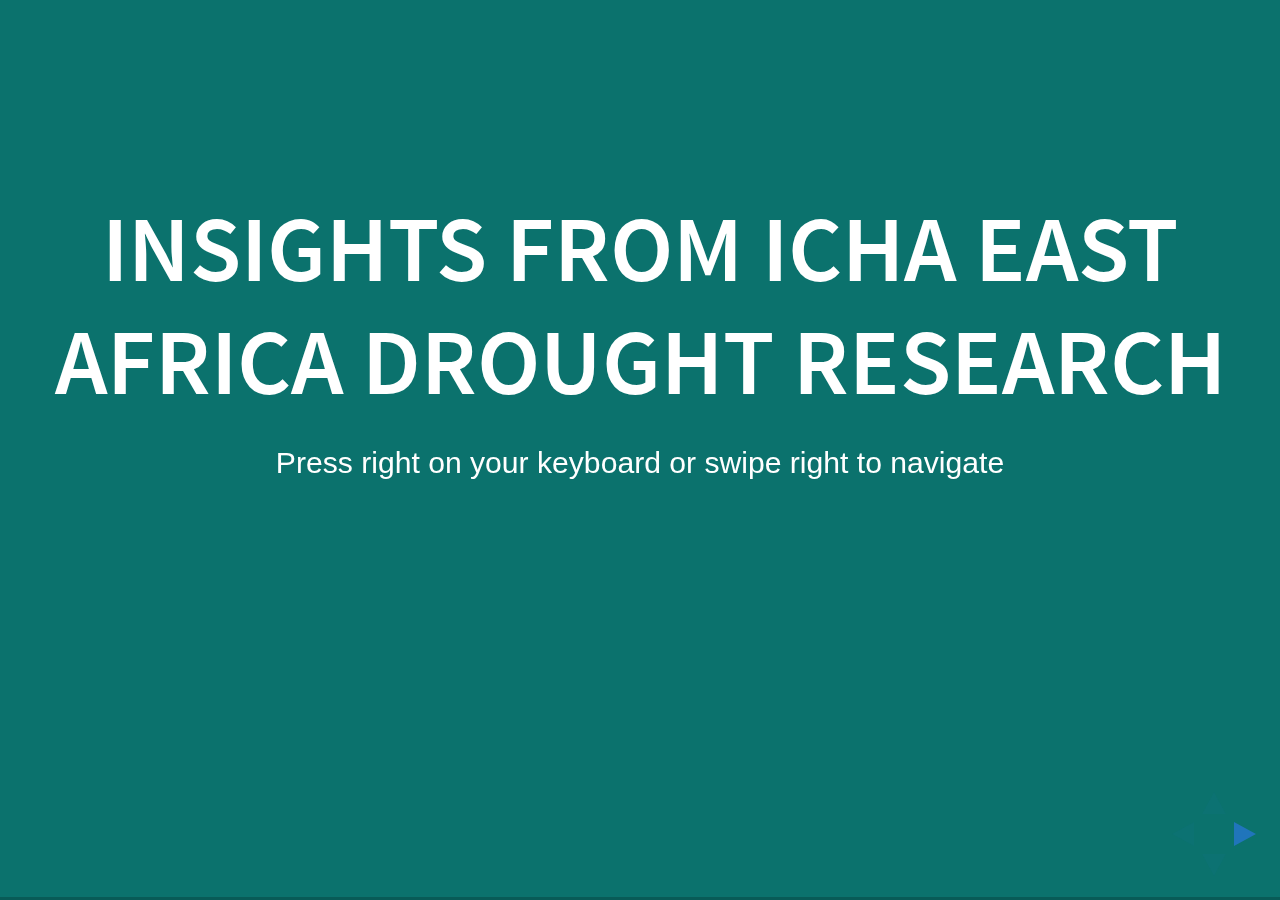
==== commit 33b5efe8: "Adding EADR pages" ====
--- a/index.html
+++ b/index.html
@@ -2,9 +2,9 @@
 <html lang="en">
     <head>
         <meta charset="utf-8">
-        <title>Tips for Humanitarian Information Managers</title>
-        <meta name="description" content="A framework for easily creating beautiful presentations using HTML">
-        <meta name="author" content="Simon Johnson">
+        <title>Insights from ICHA East Africa Drought Research</title>
+        <meta name="description" content="Insights from ICHA East Africa Drought Research">
+        <meta name="author" content="Simon Johnson/David Callaghan/Tom Nelson">
         <meta name="apple-mobile-web-app-capable" content="yes" />
         <meta name="apple-mobile-web-app-status-bar-style" content="black-translucent" />
         <meta name="viewport" content="width=device-width, initial-scale=1.0, maximum-scale=1.0, user-scalable=no, minimal-ui">
@@ -40,18 +40,53 @@
         <div class="reveal">
             <!-- Any section element inside of this container is displayed as a slide -->
             <div class="slides">
-                <section id="frontcover" data-background="#009688">
+                <section id="frontpage" data-background="#0B726D">
                     <div class="title_container">
-                        <h1 class="white">50 Humanitarian IM Tips</h1>
-                        <h3 class="white">Tips to organising and managing data in humanitarian response</h3>
-                        <p class="text-small-centre white">
-                            Created by <a href="http://simonbjohnson.github.io" target="_blank">Simon Johnson</a> / <a href="http://twitter.com/simon_b_johnson" target="_blank">@simon_b_johnson</a>
-                        </p>
+                        <h1 class="white">Insights from ICHA East Africa Drought Research</h1>
                         <p class="text-small-centre white">
                             Press right on your keyboard or swipe 
-                            right to navigate
+                            right to navigate 
                         </p>
                     </div>
+                </section>
+                <section id="introduction" data-background="#0B726D">
+                    <div class="title_container">
+                        <p class="text-small-centre white">
+                            Over the last year, the Kenya Red Cross (ICHA), supported by British Red Cross and other Movement partners, have been carrying out research into the 2016-17 drought crisis in East Africa, and how the Red Cross and Red Crescent Movement responded.
+                        </p>
+                        <p class="text-small-centre white">
+                            By speaking to dozens of people, and reviewing hundreds of documents, the research (which can be read in full <a href="" target="_blank">LINK</a>) has led to a series of recommendations about how National Societies and Movement partners can better prepare for, and respond to, future drought events.
+                        </p>
+                        <p class="text-small-centre white">        
+                            Each of the 11 recommendations is on the following pages, along with the evidence from the research that led to these insights, and links to resources that give further information and guidance.
+                        </p>  
+                    </div>
+                </section>
+                <section>
+                    <section id="howto">
+                        <div class="header_bar teal">
+                            <div class="header_title">How To Use</div>
+                        </div>
+                        <p class="text-small">Each page will provide 
+                            an insight headline from the research. If you want to find out 
+                            more about a particular insight strand then press down 
+                            on your keyboard or swipe down.  There you will find more information 
+                            and links to resources providing further 
+                            reading and learning materials.
+                        </p>
+                        <div>
+                            <svg class="tealfill" height="250px" id="Layer_1" version="1.1" viewBox="0 0 256 256" width="256px" xml:space="preserve" xmlns="http://www.w3.org/2000/svg" xmlns:xlink="http://www.w3.org/1999/xlink"><polygon points="198,80 208,90 128,176 48,90 57,80 128,155 "/></svg>         
+                        </div>
+                        <p class="text-bottom">Text here will indicate when you can press down</p> 
+                    </section>
+                    <section id="howto_more1">
+                        <div class="header_bar teal">
+                            <div class="header_title">How To Use</div>
+                        </div>
+                        <p class="text-small">
+                            When you press or swipe down, more information will appear in pages like this.
+                        </p>
+                    </section>
                 </section>
                 <section id="contents">
                     <div class="header_bar teal">
@@ -59,96 +94,40 @@
                     </div>
                     <p class="text-small-centre">Click below to jump to a section</p>
                     <p class="text-small-centre">
-                        <a class="contents_link" href="#/introduction">Introduction</a>
+                        <a class="contents_link" href="#/Insight_1">Insight 1</a>
                     </p>
                     <p class="text-small-centre">
-                        <a class="contents_link" href="#/howto">How to use</a>
+                        <a class="contents_link" href="#/Insight_2">Insight 2</a>
                     </p>                                        
                     <p class="text-small-centre">
-                        <a class="contents_link" href="#/the_basics">The Basics</a>
+                        <a class="contents_link" href="#/Insight_3">Insight 3</a>
                     </p>
                     <p class="text-small-centre">
-                        <a class="contents_link" href="#/collecting">Collecting</a>
+                        <a class="contents_link" href="#/Insight_4">Insight 4</a>
                     </p>
                     <p class="text-small-centre">
-                        <a class="contents_link" href="#/spreadsheets">Spreadsheets</a>
+                        <a class="contents_link" href="#/Insight_5">Insight 5</a>
                     </p>
                     <p class="text-small-centre">
-                        <a class="contents_link" href="#/data_managing">Data Managing</a>
+                        <a class="contents_link" href="#/Insight_6">Insight 6</a>
                     </p>
                     <p class="text-small-centre">
-                        <a class="contents_link" href="#/visualising">Visualising</a>
+                        <a class="contents_link" href="#/Insight_7">Insight 7</a>
                     </p>
                     <p class="text-small-centre">
-                        <a class="contents_link" href="#/sharing">Sharing</a>
+                        <a class="contents_link" href="#/Insight_8">Insight 8</a>
                     </p>
                     <p class="text-small-centre">
-                        <a class="contents_link" href="#/softskills">Soft Skills</a>
+                        <a class="contents_link" href="#/Insight_9">Insight 9</a>
+                    </p>
+                    <p class="text-small-centre">
+                        <a class="contents_link" href="#/Insight_10">Insight 10</a>
+                    </p>
+                    <p class="text-small-centre">
+                        <a class="contents_link" href="#/Insight_11">Insight 11</a>
                     </p>                                                                                     
                 </section>
-                <section id="intro">
-                    <div class="header_bar teal">
-                        <div class="header_title">Introduction</div>
-                    </div>
-                    <p class="text-small">This guide is intended as a quick read for
-                        anyone who has or is going to be working in
-                        information management in a humanitarian
-                        context.
-                    </p>
-                    <p class="text-small">Many of the tips given will hopefully be
-                        obvious, but do address repeated mistakes
-                        encountered in this sector.
-                    </p>
-                    <div>
-                        <img src="pics/field_office.jpg" alt="field office" />
-                        <p class="image-text">A temporary office after Typhoon Haiyan</p>
-                    </div>
-                </section>
-                <section id="introduction">
-                    <div class="header_bar teal">
-                        <div class="header_title">Introduction</div>
-                    </div>
-                    <p class="text-small">
-                        Well managed and accurate data are key to 
-                        making informed decision within the humanitarian 
-                        sector. Information management can help to 
-                        shed light on foreign or rapidly changing 
-                        environments providing context to decision makers.
-                        Good and well managed information flows can make organisations
-                        more responsive and efficient leading to increased effectiveness
-                    </p>
-                </section>
-                <section>
-                    <section id="howto">
-                        <div class="header_bar teal">
-                            <div class="header_title">How To Use</div>
-                        </div>
-                        <p class="text-small">The tips here should not
-                            be considered hard and fast rules, but rather
-                            general guidance.  The context of use can 
-                            sometime require different and unique approaches.
-                        </p>
-                        <p class="text-small">Each page will provide 
-                            a tip and a brief description.  If you want to find out 
-                            more about a particular tip then press down 
-                            on your keyboard or swipe.  Here you can find more information 
-                            and links to resources providing further 
-                            reading and learning materials.
-                        </p>
-                        <div>
-                            <svg class="tealfill" height="250px" id="Layer_1" version="1.1" viewBox="0 0 256 256" width="256px" xml:space="preserve" xmlns="http://www.w3.org/2000/svg" xmlns:xlink="http://www.w3.org/1999/xlink"><polygon points="198,80 208,90 128,176 48,90 57,80 128,155 "/></svg>         
-                        </div>
-                        <p class="text-bottom">Text here will indicate when you can press down</p> 
-                    </section>
-                    <section id="howto_more1">
-                        <div class="header_bar teal">
-                            <div class="header_title">How To Use</div>
-                        </div>
-                        <p class="text-small">
-                            Pages when you slide down will contain extra information and learning materials about the tip.
-                        </p>
-                    </section>
-                </section>
+                
                 <section id="insights" data-background="#673AB7">
                     <div class="title_container">
                         <h1 class="white">Insights</h1>
@@ -232,849 +211,630 @@
                         </p>                                                 
                     </section>                    
                 </section>
-                
-                <section id="the_basics_connect">
-                    <div class="header_bar deeppurple">
-                        <div class="header_title">02</div>
+                <section>
+                    <section id="insight_2">
+                        <div class="header_bar deeppurple">
+                            <div class="header_title">Insight 2</div>
+                        </div>
+                        <h4>Engaging with external coordination mechanisms helps ensure effective response and positioning for the National Society
+                        </h4>
+                    </section>    
+                    
+                    <section id="insight_2_1">
+                        <div class="header_bar deeppurple">
+                            <div class="header_title">Insight 2.1</div>
+                        </div>
+                        <p class="text-small">A cross-sector cash coordination group was established as part of the preparation and planning phase.
+                        </p> 
+                        <p class="text-small">Effective multi-sectorial and multi-agencies coordination resulted in better quality and timeliness of preparedness measures, especially in Kenya and Ethiopia.
+                        </p>        
+                        <p class="text-bottom">Press down for more</p>   
+                    </section>
+
+                    <section id="insight_2_2">
+                        <div class="header_bar deeppurple">
+                            <div class="header_title">Insight 2.2</div>
+                        </div>
+                        <p class="text-small">A consortium approach was best implemented in Ethiopia, as external partners were able to coordinate. Somalia pooled their resources and shared information, which led to minimal duplication in the same areas of intervention. In Somalia the cluster coordination worked well at 'meetings level' (if not operational level due to low capacity local organisations).
+                        </p>
+                        <p class="text-small">NS should join consortiums to have more collaboration with external partners and to improve coordination and strengthen complementarity within the humanitarian world.
+                        </p>
+                        <p class="text-bottom">Press down for more</p> 
+                    </section>
+
+                    <section id="insight_2_3">
+                        <div class="header_bar deeppurple">
+                            <div class="header_title">Insight 2.3</div>
+                        </div>
+                        <p class="text-small">Leveraging on their auxiliary role to the government, NS should lobby and engage the government to central to drought management (Sic), resilience agendas and provide centrifugal force to other sector actors. This will ensure actors work collaboratively for effective service delivery and encourage political goodwill; critical in timely intervention and resilience building.
+                        </p>
+                        <p class="text-bottom">Press down for more</p> 
+                    </section>
+                        
+                    <section id="insight_2_4">
+                        <div class="header_bar deeppurple">
+                            <div class="header_title">Insight 2.4</div>
+                        </div>
+                        <p class="text-small">In some responses, ineffective coordination led to duplication of efforts with other agencies.
+                        </p>
+                        <p class="text-small">Multi-stakeholders' coordination and multi-sectoral approach was successful in strengthening the response measures in Ethiopia and Somalia.In Kenya, increasing staff and volunteers' technical capacities and creation of RCATs in different branches, increased the reach and efficiency of interventions.
+                        </p> 
+                        <p class="text-bottom">Press down for more</p> 
+                    </section>
+                    
+                    <section id="insight_2_5">
+                        <div class="header_bar deeppurple">
+                            <div class="header_title">Insight 2.5</div>
+                        </div>
+                        <p class="text-small">Collaboration was essential for humanitarian organizations to have an impact at grassroots level. Lack of information sharing made coordination challenging in Kenya, which led to duplication especially in CTP.
+                        </p>    
+                        <p class="text-bottom">Press down for more</p>
+                    </section>
+
+                    <section id="insight_2_6">
+                        <div class="header_bar deeppurple">
+                            <div class="header_title">Insight 2.6</div>
+                        </div>
+                        <p class="text-small">Consortiums and cluster groups are important for coordination, cooperation and encourage joint fundraising. The RCRC movement should deliberately and actively be involved in consortiums and clusters throughout operations.
+                        </p>
+                        <p class="text-bottom">Press down for more</p> 
+                    </section>
+                    
+                    <section id="insight_2_resources">
+                        <div class="header_bar deeppurple">
+                            <div class="header_title">Insight 2 - Resources</div>
+                        </div>
+                        <p class="text-small">
+                            OCHA Coordination:
+                        </p>
+                        <p class="text-small">
+                            <a href="https://www.humanitarianresponse.info/es/coordination">https://www.humanitarianresponse.info/es/coordination</a>
+                        </p>                                                 
+                    </section>                    
+                </section>
+                <section>
+                    <section id="insight_3">
+                        <div class="header_bar deeppurple">
+                            <div class="header_title">Insight 3</div>
+                        </div>
+                        <h4>Including early warning and early action in preparedness plans brings results
+                        </h4>
+                    </section>    
+                    
+                    <section id="insight_3_1">
+                        <div class="header_bar deeppurple">
+                            <div class="header_title">Insight 3.1</div>
+                        </div>
+                        <p class="text-small">Weather and climate forecasts have become more reliable and available at global, regional and national level. This supported strong action and preparedness following severe drought warnings in late 2016.
+                        </p>        
+                        <p class="text-bottom">Press down for more</p>   
+                    </section>
+
+                    <section id="insight_3_2">
+                        <div class="header_bar deeppurple">
+                            <div class="header_title">Insight 3.2</div>
+                        </div>
+                        <p class="text-small">Ethiopian Red Cross worked closely with the meteorological department to undertake situational analysis and strengthen its preparedness activity.
+                        </p>
+                        <p class="text-bottom">Press down for more</p> 
+                    </section>
+
+                    <section id="insight_3_3">
+                        <div class="header_bar deeppurple">
+                            <div class="header_title">Insight 3.3</div>
+                        </div>
+                        <p class="text-small">Kenya Red Cross was able to utilise information from a variety of sources, including the Kenya Meteorological Departments and FEWSNET. This allowed them to begin responding and mobilizing resources in October 2016, four months before the government declared the drought a national disaster.
+                        </p>
+                        <p class="text-bottom">Press down for more</p> 
+                    </section>
+                    
+                    <section id="insight_3_resources">
+                        <div class="header_bar deeppurple">
+                            <div class="header_title">Insight 3 - Resources</div>
+                        </div>
+                        <p class="text-small">
+                            FEWSNET:
+                        </p>
+                        <p class="text-small">
+                            <a href="http://fews.net/">http://fews.net/</a>
+                        </p>
+                        <p class="text-small">
+                            VAM: <a href="https://vam.wfp.org/">https://vam.wfp.org/</a>
+                        </p>
+                        <p class="text-small">
+                            Food Security Information Network: <a href="http://fsinplatform.org/">http://fsinplatform.org/</a>
+                        </p>                                                 
+                    </section>                    
+                </section>
+                <section>
+                    <section id="insight_4">
+                        <div class="header_bar deeppurple">
+                            <div class="header_title">Insight 4</div>
+                        </div>
+                        <h4>Having sound SOPs and contingency plans helped achieve an effective response
+                        </h4>
+                    </section>    
+                    
+                    <section id="insight_4_1">
+                        <div class="header_bar deeppurple">
+                            <div class="header_title">Insight 4.1</div>
+                        </div>
+                        <p class="text-small">Kenya Red Cross had worked with IFRC to put together a plan of action in 2015; this plan provided a basis for the 2016/17 response, and allowed for quick planning and resource mobilization.
+                        </p>        
+                        <p class="text-bottom">Press down for more</p>   
+                    </section>
+
+                    <section id="insight_4_2">
+                        <div class="header_bar deeppurple">
+                            <div class="header_title">Insight 4.2</div>
+                        </div>
+                        <p class="text-small">Kenya Red Cross branches in Arid and Semi-Arid Lands (ASALs), developed county contingency plans with county governments, in preparation for the forecasted drought, which allowed them to respond faster and more effectively.
+                        </p>
+                        <p class="text-bottom">Press down for more</p> 
+                    </section>
+
+                    <section id="insight_4_3">
+                        <div class="header_bar deeppurple">
+                            <div class="header_title">Insight 4.3</div>
+                        </div>
+                        <p class="text-small">In early 2016, KRCS prepared for drought through capacity building of the RCAT and National Disaster Response Team (NDRT). Training included conducting rapid assessments using the Kenya Inter-Agency Rapid Assessment (KIRA) tool, monitoring of drought situations and putting in place contingency plans. The KRCS developed the response tools; Document Management Framework (the hierarchy of documents); SoPs for drought and RCAT guidelines. These were critical during response, making response organized and well-coordinated.
+                        </p>
+                        <p class="text-bottom">Press down for more</p> 
+                    </section>
+                        
+                    
+                    <section id="insight_4_resources">
+                        <div class="header_bar deeppurple">
+                            <div class="header_title">Insight 4 - Resources</div>
+                        </div>
+                        <p class="text-small">
+                            IFRC contingency planning guide:
+                        </p>
+                        <p class="text-small">
+                            <a href="https://www.ifrc.org/PageFiles/40825/1220900-CPG%202012-EN-LR.pdf">https://www.ifrc.org/PageFiles/40825/1220900-CPG%202012-EN-LR.pdf</a>
+                        </p>                                                 
+                    </section>                    
+                </section>
+                <section>
+                    <section id="insight_5">
+                        <div class="header_bar deeppurple">
+                            <div class="header_title">Insight 5</div>
+                        </div>
+                        <h4>Response plans and preparedness measures should utilise volunteer network of the Movement, and the links that NS have to local government and community structures
+                        </h4>
+                    </section>    
+                    
+                    <section id="insight_5_1">
+                        <div class="header_bar deeppurple">
+                            <div class="header_title">Insight 5.1</div>
+                        </div>
+                        <p class="text-small">Branch and community level Disaster Response Teams - reduced the time it took for information to be shared with headquarters, deployment and response times
+                        </p>        
+                        <p class="text-bottom">Press down for more</p>   
+                    </section>
+
+                    <section id="insight_5_2">
+                        <div class="header_bar deeppurple">
+                            <div class="header_title">Insight 5.2</div>
+                        </div>
+                        <p class="text-small">KRCS branches in areas at risk of drought developed county contingency plans with county governments, in preparation for the forecasted drought. Maternal, Newborn and Child Health (MNCH) and Monitoring and Evaluation groups were established to monitor the situation on the ground.
+                        </p>
+                        <p class="text-bottom">Press down for more</p> 
+                    </section>
+
+                    <section id="insight_5_3">
+                        <div class="header_bar deeppurple">
+                            <div class="header_title">Insight 5.3</div>
+                        </div>
+                        <p class="text-small">DM strengthening project improved the technical skills of staff and volunteers leading to faster response time, wider reach, decentralization of interventions, better data collection and reporting.
+                        </p>
+                        <p class="text-bottom">Press down for more</p> 
+                    </section>
+                        
+                    <section id="insight_5_4">
+                        <div class="header_bar deeppurple">
+                            <div class="header_title">Insight 5.4</div>
+                        </div>
+                        <p class="text-small">In Ethiopia, the volunteer network allowed the NS to be the only actor present in some affected areas.
+                        </p> 
+                        <p class="text-bottom">Press down for more</p> 
+                    </section>
+                    
+                    <section id="insight_5_5">
+                        <div class="header_bar deeppurple">
+                            <div class="header_title">Insight 5.5</div>
+                        </div>
+                        <p class="text-small">In Somalia, Community Based Organisations and their Community Actions Plans were context specific and relevant; informing context-specific coordination, assessments and actions.
+                        </p>    
+                        <p class="text-bottom">Press down for more</p>
+                    </section>
+
+                    <section id="insight_5_resources">
+                        <div class="header_bar deeppurple">
+                            <div class="header_title">Insight 5 - Resources</div>
+                        </div>
+                        <p class="text-small">
+                            Community Engagement Hub:
+                        </p>
+                        <p class="text-small">
+                            <a href="https://www.communityengagementhub.org/">https://www.communityengagementhub.org/</a>
+                        </p>
+                        <p class="text-small">
+                            The case for complementarity: 
+                        </p>
+                        <p class="text-small">            
+                            <a href="https://www.icrc.org/en/download/file/88335/the-case-for-complementarity-report.pdf">https://www.icrc.org/en/download/file/88335/the-case-for-complementarity-report.pdf</a>
+                        </p>                                                 
+                    </section>                    
+                </section>
+                <section>
+                    <section id="insight_6">
+                        <div class="header_bar deeppurple">
+                            <div class="header_title">Insight 6</div>
+                        </div>
+                        <h4>Drought is a cyclical disaster, so it is necessary to invest in prepositioned stock and allocate funds ahead of future responses. Flexible funding streams are essential, allowing NS to respond quickly.
+                        </h4>
+                    </section>    
+                    
+                    <section id="insight_6_1">
+                        <div class="header_bar deeppurple">
+                            <div class="header_title">Insight 6.1</div>
+                        </div>
+                        <p class="text-small">A lack of funds to undertake their own immediate assessment and response was a barrier for all NS.
+                        </p>   
+                        <p class="text-small">
+                        Pre-positioned stocks were very useful in Somalia, where ICRC used them as part of the first line response.
+                        </p>        
+                        <p class="text-bottom">Press down for more</p>   
+                    </section>
+
+                    <section id="insight_6_2">
+                        <div class="header_bar deeppurple">
+                            <div class="header_title">Insight 6.2</div>
+                        </div>
+                        <p class="text-small">More early action would have been possible if partners had budgeted more flexibly within their multi-year funding and made a stronger case to back donors for doing so.
+                        </p>
+                        <p class="text-small">In Somalia, constant presence of ICRC and major donors such as ECHO, along with good cluster coordination, meant they were able to respond to the drought efficiently because of emergency reserve funds.
+                        </p>
+                        <p class="text-bottom">Press down for more</p> 
+                    </section>
+
+                    <section id="insight_6_3">
+                        <div class="header_bar deeppurple">
+                            <div class="header_title">Insight 6.3</div>
+                        </div>
+                        <p class="text-small">More widespread use of various flexible funding mechanisms within long-term development and resilience budgets and programs, would have supported the drought response.
+                        </p>
+                        <p class="text-small">National Societies need to invest more in Forecast-based Action and Forecast-based Financing in addressing drought in this region, since weather and climate forecasts have become more reliable, skillful and widely available at global, regional and national level.
+                        </p>
+                        <p class="text-bottom">Press down for more</p> 
+                    </section>
+                        
+                    <section id="insight_6_4">
+                        <div class="header_bar deeppurple">
+                            <div class="header_title">Insight 6.4</div>
+                        </div>
+                        <p class="text-small">NS need to adopt some of the early warning systems developed by other actors as tools and information for preparedness and response to drought. For example, the Predictive Livestock Early Warning System provides a closer picture of the impact of drought on key grazing areas and reflects the trends in forage recovery.
+                        </p>
+                        <p class="text-small">Disaster preparedness has increased regionally to enhance effective disaster response and management. For example, at the global level through the EWEA Ethiopia, Kenya and Somalia, critical situations are flagged quarterly, and this information is used to provide recommendations on early action in agriculture and food security.
+                        </p> 
+                        <p class="text-bottom">Press down for more</p> 
+                    </section>
+                    
+                    <section id="insight_6_resources">
+                        <div class="header_bar deeppurple">
+                            <div class="header_title">Insight 6 - Resources</div>
+                        </div>
+                        <p class="text-small">
+                            IFRC preparedness library:
+                        </p>
+                        <p class="text-small">
+                            <a href="https://www.ifrc.org/en/what-we-do/disaster-management/preparing-for-disaster/disaster-preparedness-tools/international-federation-approach/">https://www.ifrc.org/en/what-we-do/disaster-management/preparing-for-disaster/disaster-preparedness-tools/international-federation-approach/</a>
+                        </p>                                                 
+                    </section>                    
+                </section>
+                <section>
+                    <section id="insight_7">
+                        <div class="header_bar deeppurple">
+                            <div class="header_title">Insight 7</div>
+                        </div>
+                        <h4>There is a need to invest in long term programmes that reduce community risk to drought, and to merge these programmes with response operations.
+                        </h4>
+                    </section>    
+                    
+                    <section id="insight_7_1">
+                        <div class="header_bar deeppurple">
+                            <div class="header_title">Insight 7.1</div>
+                        </div>
+                        <p class="text-small">Although there was no documented evidence on the role the livelihoods and resilience projects implemented by RCRC Movement after the 2010/2011 in drought preparedness, close observation of areas badly hit by the 2015/2017 drought indicated that these projects had a positive effect. In Kenya, places where preparedness activities involved building and repairing infrastructures such as boreholes and clinics, showed higher absorption rates in terms of dealing with the shocks, than areas that did not have resilience projects.
+                        </p>    
+                        <p class="text-bottom">Press down for more</p>   
+                    </section>
+
+                    <section id="insight_7_2">
+                        <div class="header_bar deeppurple">
+                            <div class="header_title">Insight 7.2</div>
+                        </div>
+                        <p class="text-small">In Somalia, where clinics that had been upgraded and equipped after the 2010/2011 drought were able to handle more AWD outbreak patients and treatment was done in a timely manner which saved more lives than previous times.
+                        </p>
+                        <p class="text-bottom">Press down for more</p> 
+                    </section>
+
+                    <section id="insight_7_3">
+                        <div class="header_bar deeppurple">
+                            <div class="header_title">Insight 7.3</div>
+                        </div>
+                        <p class="text-small">Evidence shows that long term programming has more positive impact on communities and national societies. Explore how short-term responses can be designed to merge into bigger development goals, once the emergency phase has ended. Donors should also be encouraged to fund long term programs in disaster prone areas so as mitigate the risks.
+                        </p>
+                        <p class="text-bottom">Press down for more</p> 
+                    </section>
+                    
+                    <section id="insight_7_resources">
+                        <div class="header_bar deeppurple">
+                            <div class="header_title">Insight 7 - Resources</div>
+                        </div>
+                        <p class="text-small">
+                            Link:
+                        </p>
+                        <p class="text-small">
+                            <a href="link">LINK</a>
+                        </p>                                                 
+                    </section>                    
+                </section>
+                <section>
+                    <section id="insight_8">
+                        <div class="header_bar deeppurple">
+                            <div class="header_title">Insight 8</div>
+                        </div>
+                        <h4>NS should explore how best to work with governments on the declaration of drought and food emergencies, promoting the use of objective tools and triggers, rather than political decisions.
+                        </h4>
+                    </section>    
+                    
+                    <section id="insight_8_1">
+                        <div class="header_bar deeppurple">
+                            <div class="header_title">Insight 8.1</div>
+                        </div>
+                        <p class="text-small">Due to contingency plans and DM strengthening, the Kenya Red Cross started emergency response months before the national government declared the drought a national disaster.
+                        </p>        
+                        <p class="text-bottom">Press down for more</p>   
+                    </section>
+
+                    <section id="insight_8_2">
+                        <div class="header_bar deeppurple">
+                            <div class="header_title">Insight 8.2</div>
+                        </div>
+                        <p class="text-small">Due to contingency plans and DM strengthening, the Kenya Red Cross started emergency response months before the national government declared the drought a national disaster.
+                        </p>
+                        <p class="text-bottom">Press down for more</p> 
+                    </section>
+                  
+                    <section id="insight_8_resources">
+                        <div class="header_bar deeppurple">
+                            <div class="header_title">Insight 8 - Resources</div>
+                        </div>
+                        <p class="text-small">
+                            British Red Cross report "the case for complementarity" report:
+                        </p>
+                        <p class="text-small">
+                            <a href="https://www.icrc.org/en/download/file/88335/the-case-for-complementarity-report.pdf">https://www.icrc.org/en/download/file/88335/the-case-for-complementarity-report.pdf</a>
+                        </p>
+                        <p class="text-small">
+                            Somalia NGO Consortium, Principles into Practice: Aid Localisation in Somalia
+                        </p>    
+                        <p><a href="http://somaliangoconsortium.org/download/5d14b94c69cc1">http://somaliangoconsortium.org/download/5d14b94c69cc1</a>
+                        </p>                                                
+                    </section>                    
+                </section>
+                <section>
+                    <section id="insight_9">
+                        <div class="header_bar deeppurple">
+                            <div class="header_title">Insight 9</div>
+                        </div>
+                        <h4>Taking advantage of the auxiliary role can grant access to otherwise unreached vulnerable populations
+                        </h4>
+                    </section>    
+                    
+                    <section id="insight_9_1">
+                        <div class="header_bar deeppurple">
+                            <div class="header_title">Insight 9.1</div>
+                        </div>
+                        <p class="text-small">SRCS' auxiliary role to government and accepted among communities, has helped implementing responses (in some areas the SRCS was the only organization operating).
+                        </p>        
+                        <p class="text-bottom">Press down for more</p>   
+                    </section>
+
+                    <section id="insight_9_2">
+                        <div class="header_bar deeppurple">
+                            <div class="header_title">Insight 9.2</div>
+                        </div>
+                        <p class="text-small">Due to the volunteer network, Ethiopia Red Cross was able to be the only humanitarian actor in some areas
+                        </p>
+                        <p class="text-bottom">Press down for more</p> 
+                    </section>
+
+                    <section id="insight_9_3">
+                        <div class="header_bar deeppurple">
+                            <div class="header_title">Insight 9.3</div>
+                        </div>
+                        <p class="text-small">Kenya RC has used its auxiliary role to coordinate with government at national, regional, and community level, including in preparedness activities
+                        </p>
+                        <p class="text-bottom">Press down for more</p> 
+                    </section>
+                    
+                    <section id="insight_9_resources">
+                        <div class="header_bar deeppurple">
+                            <div class="header_title">Insight 9 - Resources</div>
+                        </div>
+                        <p class="text-small">
+                            Link:
+                        </p>
+                        <p class="text-small">
+                            <a href="LINK">LINK</a>
+                        </p>                                                 
+                    </section>                    
+                </section>
+                <section>
+                    <section id="insight_10">
+                        <div class="header_bar deeppurple">
+                            <div class="header_title">Insight 10</div>
+                        </div>
+                        <h4>Cash based assistance is an efficient and effective means of supporting drought-affected communities.
+                        </h4>
+                    </section>    
+                    
+                    <section id="insight_10_1">
+                        <div class="header_bar deeppurple">
+                            <div class="header_title">Insight 10.1</div>
+                        </div>
+                        <p class="text-small">Capacity assessment on cash preparedness, helped improve CTP because systems were put in place to ensure the effectiveness and efficiency of the modality
+                        </p>
+                        <p class="text-small">Red Cross Action Team (RCAT) responsible for responding to disasters in three counties prone to drought (Tana River, Isiolo and Turkana), were trained in Cash Transfer Programming (CTP) and livestock management. This proved useful during the response phase.
+                        </p>        
+                        <p class="text-bottom">Press down for more</p>   
+                    </section>
+
+                    <section id="insight_10_2">
+                        <div class="header_bar deeppurple">
+                            <div class="header_title">Insight 10.2</div>
+                        </div>
+                        <p class="text-small">It is evident from the findings that response to drought using cash worked well in most parts, thus this can be enhanced by using cash as a preparedness modality before drought strikes. Leveraging on the existing social protection programmes such as the Hunger Safety Net in Kenya which operates in drought prone areas and has experience in scaling up additional recipients in drought emergencies, National Societies can help scale up cash transfers to reduce or manage human and economic losses as a result of drought through the delivering of cash before disaster as a social protection measure while using these programmes as scalable platforms that can support people affected by drought more effectively
+                        </p>
+                        <p class="text-bottom">Press down for more</p> 
+                    </section>
+                    <section id="insight_10_3">
+                        <div class="header_bar deeppurple">
+                            <div class="header_title">Insight 10.3</div>
+                        </div>
+                        <p class="text-small">The NS can also adopt technologies that will enhance their response such as the use of Blockchain technology in Cash Transfers. In 2018, KRCS piloted blockchain technology during drought response in Isiolo County
+                        </p>
+                        <p class="text-small">RedRose data management platform was used in managing all aspects of the project cycle in just ten days, consent, disbursement and post-distribution monitoring was done proving that CTP delivery can be timely and up scaled
+                        </p>
+                        <p class="text-bottom">Press down for more</p> 
+                    </section>
+                    <section id="insight_10_4">
+                        <div class="header_bar deeppurple">
+                            <div class="header_title">Insight 10.4</div>
+                        </div>
+                        <p class="text-small">CTP helped families assist themselves; majority used money to buy food and medication.
+                        </p>
+                        <p class="text-small">Innovation and technology improved the quality of preparedness and the impact of interventions at community level
+                        </p> 
+                        <p class="text-bottom">Press down for more</p> 
+                    </section>
+                    <section id="insight_10_5">
+                        <div class="header_bar deeppurple">
+                            <div class="header_title">Insight 10.5</div>
+                        </div>
+                        <p class="text-small">CTP proved to work well especially in Kenya and Somalia
+                        </p>
+                        <p class="text-small">CTP was revolutionary as a response modality to drought, especially where markets were functioning, and mobile technology was accessible.
+                        </p>
+                        <p class="text-bottom">Press down for more</p>
+                    </section>
+                    <section id="insight_10_resources">
+                        <div class="header_bar deeppurple">
+                            <div class="header_title">Insight 10 - Resources</div>
+                        </div>
+                        <p class="text-small">
+                            Cash Hub:
+                        </p>
+                        <p class="text-small"><a href="https://www.cash-hub.org/">https://www.cash-hub.org/</a>
+                        </p>
+                        <p class="text-small">
+                            Cash In Emergencies Toolkit:
+                        </p>
+                        <p class="text-small"><a href="http://rcmcash.org/">http://rcmcash.org/</a>
+                        </p>                                                 
+                    </section>                    
+                </section>
+                <section>
+                    <section id="insight_11">
+                        <div class="header_bar deeppurple">
+                            <div class="header_title">Insight 11</div>
+                        </div>
+                        <h4>Ensuring that Movement partners agree roles and responsibilities before a crisis takes place leads to a strengthened response
+                        </h4>
+                    </section>
+                    <section id="insight_11_1">
+                        <div class="header_bar deeppurple">
+                            <div class="header_title">Insight 11.1</div>
+                        </div>
+                        <p class="text-small">Effective collaboration between IFRC and Kenya Red Cross during 2015 allowed for a successful expansion of activities following when the drought conditions worsened in 2016/17
+                        </p>        
+                        <p class="text-bottom">Press down for more</p>   
+                    </section>
+                    <section id="insight_11_2">
+                        <div class="header_bar deeppurple">
+                            <div class="header_title">Insight 11.2</div>
+                        </div>
+                        <p class="text-small">The lack of a strong IFRC presence in Ethiopia hampered coordination with the NS, and diminished the effectiveness of the IFRC emergency appeal
+                        </p>
+                        <p class="text-bottom">Press down for more</p> 
+                    </section>
+                    <section id="insight_11_3">
+                        <div class="header_bar deeppurple">
+                            <div class="header_title">Insight 11.3</div>
+                        </div>
+                        <p class="text-small">In all countries, PNS partners helped resource mobilization, trainings, planning and response. When the IFRC lacks capacity to undertake necessary preparedness or response measures, pre-decided and coordinated consortium PNSs should fill the gaps
+                        </p>
+                        <p class="text-bottom">Press down for more</p> 
+                    </section>
+                    <section id="insight_11_4">
+                        <div class="header_bar deeppurple">
+                            <div class="header_title">Insight 11.4</div>
+                        </div>
+                        <p class="text-small">Members of the Africa Drought Management Advisory Group (ADMAG) have unanimously agreed that more efforts need to be put towards strengthening movement coordination and cooperation and building NS capacities
+                        </p> 
+                        <p class="text-bottom">Press down for more</p> 
+                    </section>
+                    <section id="insight_11_5">
+                        <div class="header_bar deeppurple">
+                            <div class="header_title">Insight 11.5</div>
+                        </div>
+                        <p class="text-small">Despite the fact that we are a movement, we lack the means to come together achieve purposeful scale and impact. Other agencies can quickly form coalitions and consortium and go for funding opportunities. For example, in Somalia there is an NGO cash consortium of approximately 7-8 agencies led by Concern Worldwide funded by ECHO. They quickly formed, reached agreement, identified their added value, and implemented.
+                        </p>    
+                        <p class="text-bottom">Press down for more</p>
+                    </section>
+                    <section id="insight_11_6">
+                        <div class="header_bar deeppurple">
+                            <div class="header_title">Insight 11.6</div>
+                        </div>
+                        <p class="text-small">Procurement of essential equipment and items was challenging for some NS, , due to lack of proper procurement mechanisms, proper logistical information and established linkages with suppliers.
+                        </p>
+                        <p class="text-bottom">Press down for more</p> 
+                    </section>
+                    <section id="insight_11_resources">
+                        <div class="header_bar deeppurple">
+                            <div class="header_title">Insight 11 - Resources</div>
+                        </div>
+                        <p class="text-small">
+                            SMCC Toolkit:
+                        </p>
+                        <p class="text-small">
+                            <a href="http://smcctoolkit.org/">http://smcctoolkit.org/</a>
+                        </p>                                                 
+                    </section>                    
+                </section>
+                <section id="conclusion" data-background="#4D8CA9">
+                    <div class="title_container">
+                        <h1 class="white">Conclusion</h1>
                     </div>
-                    <h4>Connect with the community of Information Managers
-                        working in the area
-                    </h4>
-                    <p class="text-small">In most instances where 
-                        humanitarian work is taking place there will 
-                        be other organisations working on similar 
-                        projects.  By attending local meetings and 
-                        joining relevant Skype groups you can make
-                        contact with other information managers. 
-                        By sharing knowledge and collaborating on 
-                        solving problems work can be completed quickly 
-                        and efficiently.
-                    </p>
-                    <img class="stretch" src="pics/skype.png" alt="Save Multiple versions" />
-                </section>
-                <section id="the_basics_save">
-                    <div class="header_bar deeppurple">
-                        <div class="header_title">03</div>
+                </section>
+                <section id="conclusion_statement">
+                    <div class="header_bar grey">
+                        <div class="header_title">Conclusion</div>
                     </div>
-                    <h4>Save Often</h4>
-                    <p class="text-small">This is a lesson quickly learnt
-                        by most through practical experience.  Computers 
-                        can be temperamental things and it can be soul 
-                        destroying watching your computer crash and losing 
-                        an hours worth of work.  Save the anguish 
-                        and save often!
-                    </p>
-                    <img class="stretch" src="pics/save.png" alt="Save Icon" />
-                </section>
-                <section  id="the_basics_multiple_versions">
-                    <div class="header_bar deeppurple">
-                        <div class="header_title">04</div>
-                    </div>
-                    <h4>Save Multiple Versions</h4>
-                    <p class="text-small">You might regret that big 
-                        change you made to your work last week. 
-                        It's best to save multiple versions as you progress
-                        so that you can easily revert any changes you have made.
-                    </p>
-                    <img class="stretch" src="pics/save_multiple_versions.png" alt="Save Multiple versions" />
-                </section>
-                <section id="the_basics_sensible_file_names">
-                    <div class="header_bar deeppurple">
-                        <div class="header_title">05</div>
-                    </div>
-                    <h4>Use sensible file names</h4>
                     <p class="text-small">
-                        There are numerous attributes that you could
-                        include in a file name.  The most important 
-                        aspect is to make sure it is understandable 
-                        to yourself, but also to others who might 
-                        use your file without the full context. 
-                        Some suggested components:
-                    </p>
-                    <ul>
-                        <li>Date - YYYYMMDD</li>
-                        <li>Description</li>
-                        <li>Your Initials</li>
-                        <li>Version Number</li>
-                    </ul>
-                </section>
-                <section>
-                    <section id="the_basics_back_up">
-                        <div class="header_bar deeppurple">
-                            <div class="header_title">06</div>
-                        </div>
-                        <h4>Back up your data</h4>
-                        <p class="text-small">Data although saved can 
-                            sometimes be lost.  This could be due to a 
-                            virus, hard disk, user error or tens of other 
-                            reasons.                                      
-                        </p>
-                        <p class="text-small">With the prevalence of 
-                            cloud services to save files to, work can 
-                            be saved online for free.
-                        </p>
-                        <img class="stretch" src="pics/dropbox.png" alt="Data flow chart" />
-                        <p class="image-text">Dropbox used in the IFRC Nepal 2015 earthquake response</p>
-                        <p class="text-bottom">Press down for more</p> 
-                    </section>
-                    <section id="the_basics_back_up_more">
-                        <div class="header_bar deeppurple">
-                            <div class="header_title">06</div>
-                        </div>
-                        There are a few cloud services providing free accounts for small amount of hosting.  These can be used to sync a folder on your computer to be stored remotely. It can also be shared with other users.
-                        <a href="https://www.dropbox.com/">Dropbox</a> and <a href="https://www.google.co.uk/drive/">Google</a> both offer free accounts.
-                    </section>                    
-                </section>
-                <section id="collecting" data-background="#FF9800">
-                    <div class="title_container">
-                        <h1 class="white">Collecting</h1>
-                    </div>
-                </section>
-                <section id="collecting_check_exists">
-                    <div class="header_bar orange">
-                        <div class="header_title">07</div>
-                    </div>
-                    <h4>Check whether data already exists</h4>
-                    <p class="text-small">It is worth reaching out 
-                        to the information management community 
-                        and the government in the area to check that 
-                        the information has not already been collected
-                        by someone else.  There is no need to duplicate
-                        work that has already been done.
-                    </p>
-
-                </section>
-                <section id="collecting_answers">
-                    <div class="header_bar orange">
-                        <div class="header_title">08</div>
-                    </div>
-                    <h4>Know how your data will answer your questions
-                    </h4>
-                    <p class="text-small">
-                        There have been many assessments carried out where most of 
-                        the data collected was never used.  By deciding how you will
-                        use your data before you start, you can reduce the amount
-                        of redundant questions and make sure the right ones 
-                        are asked.
-                    </p>
-                    <img class="stretch" src="pics/data_flow_chart.gif" alt="Data flow chart" />
-                </section>
-                <section id="collecting_data_layout">
-                    <div class="header_bar orange">
-                        <div class="header_title">09</div>
-                    </div>
-                    <h4>Design your data template before you collect it</h4>
-                    <p class="text-small">
-                        By designing your data template before collecting data it can give guidance to designing surveys and collecting data from multiple people. If you want to know the damage in each area instead of asking each person an open ended question, providing a template ensures that the data will be collected consistently.
-                    </p>
-                    <img class="stretch" src="pics/data_model.png" alt="Data model" />
-                </section>
-                <section>
-                    <section id="collecting_mobile_data">
-                        <div class="header_bar orange">
-                            <div class="header_title">10</div>
-                        </div>
-                        <h4>Use Mobile Data collection</h4>
-                        <p class="text-small">
-                            Instead of doing paper based surveys data collection can be completed using mobile devices including phones and tablets. This allows for data validation on entry ensuring the data collected is consistent in nature.
-                        </p>
-                        <img class="stretch" src="pics/mobile_data_collection.jpg" alt="Mobile data collection" />
-                        <p class="text-bottom">Press down for more</p> 
-                    </section> 
-                    <section id="collecting_mobile_data_more">
-                        <div class="header_bar orange">
-                            <div class="header_title">10</div>
-                        </div>
-                        <p class="text-small">
-                            There are a number of tools out there that can help with mobile data collection, some are free and some are paid for.
-                        </p>
-                        <p class="text-small">
-                            <a href="https://opendatakit.org/">Open Data Kit</a> - A free to use mobile data collection application  
-                        </p>
-                        <p class="text-small">
-                            <a href="http://home.magpi.com/">MagPi</a> - A commerical mobile data collection application
-                        </p>                                                
-                    </section>                                   
-                </section>
-                <section id="collecting_consistent_naming">
-                    <div class="header_bar orange">
-                        <div class="header_title">11</div>
-                    </div>
-                    <h4>Consistent variable naming</h4>                    
-                    <p class="text-small">
-                        If you are carry out more than one round of surveys make sure that the variable names used in the data are consistent with the previous surveys.  Otherwise it can be very difficult for the person analysing the data to quickly match the questions together.
-                    </p>
-                </section>
-                <section id="collecting_secondary_data_reviews">
-                    <div class="header_bar orange">
-                        <div class="header_title">12</div>
-                    </div>
-                    <h4>Use secondary data reviews</h4>                    
-                    <p class="text-small">
-                        The data you want may already exist only not in a clean single source.  Consider whether it is possible to pull this data together through reviewing and collating other data sources.
-                    </p>
-                    <p class="text-small">
-                        An example of this is the Red Cross creating a <a href="https://data.hdx.rwlabs.org/dataset/ebola-west-africa-ebola-treatment-centres-isolation-wards-hospitals-and-transit-centres">data set of Ebola Treatment centres</a> from different news articles that mentioned them to create a single consolidated data set which did not already exist.
-                    </p>
-                </section>
-                <section id="collecting_check_metadata">
-                    <div class="header_bar orange">
-                        <div class="header_title">13</div>
-                    </div>
-                    <h4>Check meta data of data</h4>                    
-                    <p class="text-small">
-                        If you are using or referring to other data make sure to check the meta data on how, when, where and by who the data was collected.  This will give an indication as to how reliable the data is and in which ways the data can be used.
-                    </p>
-                    <img class="stretch" src="pics/meta_data.png" alt="Check meta data" />
-                </section>
-                <section id="collecting_qualquant">
-                    <div class="header_bar orange">
-                        <div class="header_title">14</div>
-                    </div>
-                    <h4>Understand the difference between quantative data and qualative data.</h4>                    
-                    <p class="text-small">
-                        Qualitative data refers to stories which are intentionally gathered and systematically sampled, shared, debriefed, and analyzed. It will help you understand the context, produce insights and think about which decisions have to be made.</p> 
-
-                    <p class="text-small">Quantitative data refers to information that can be measured and written down with numbers, standardised and normalised. It will enable you to use metrics to make sound decisions. 
-                    </p>
-                </section>                                                                 
-                <section id="spreadsheets" data-background="#03A9F4">
-                    <div class="title_container">
-                        <h1 class="white">Spreadsheets</h1>
-                    </div>
-                </section>                
-                <section id="spreadsheets_cell">
-                    <div class="header_bar blue">
-                        <div class="header_title">15</div>
-                    </div>
-                    <h4>Only one piece of information per cell
-                    </h4>
-                    <p class="text-small">
-                        Having more than one piece of data in a single
-                        spreadsheet cell prevents the ability to filter, sum 
-                        or process a component of the list in any way.
-                        One way to resolve this is to duplicate the line for
-                        each component of the list.
-                    </p>
-                    <img class="stretch" src="pics/single_cell.png" alt="Single Cell" />
-                </section>
-                <section>
-                    <section id="spreadsheets_learn_vlookups">
-                        <div class="header_bar blue">
-                            <div class="header_title">16</div>
-                        </div>
-                        <h4>Learn VLookups</h4>
-                        <p class="text-small">
-                            Often you will need to look up other data based on a value in your data set.  An example is you might have the names of the districts you are working in, but also want the official codes for these.  A vlookup can pull through these official codes automatically.                       
-                        </p>
-                        <img class="stretch" src="pics/vlookup.png" alt="VLookup" />
-                        <p class="text-bottom">Press down for more</p> 
-                    </section>
-                    <section id="spreadsheets_learn_vlookups_more">
-                        <div class="header_bar blue">
-                            <div class="header_title">16</div>
-                        </div>
-                        <p class="text-small">
-                            Free learning material for learning vlookups                 
-                        </p>
-                        <p class="text-small">
-                            <a href="https://www.youtube.com/watch?v=-WAEzokHSJM">VLookup tutorial youtube video</a>                
-                        </p>                        
-                        <p class="text-small">
-                            <a href="http://www.excel-easy.com/functions/lookup-reference-functions.html">Excel Easy tutorial</a>                
-                        </p>                        
-                    </section>                    
-                </section>
-                <section>
-                    <section id="spreadsheets_learn_indexmatch">
-                        <div class="header_bar blue">
-                            <div class="header_title">17</div>
-                        </div>
-                        <h4>Or learn index(match())</h4>
-                        <p class="text-small">
-                            Using a combination of index function and the match function can create a more powerful look up.                       
-                        </p>
-                        <img class="stretch" src="pics/vlookup.png" alt="VLookup" />
-                        <p class="text-bottom">Press down for more</p> 
-                    </section>
-                    <section id="spreadsheets_learn_indexmatch_more">
-                        <div class="header_bar blue">
-                            <div class="header_title">17</div>
-                        </div>
-                        <p class="text-small">
-                            Free learning material for learning index(match)               
-                        </p>
-                        <p class="text-small">
-                            <a href="https://www.youtube.com/watch?v=GZpwGt0hzKs">Index(match) tutorial youtube video</a>                
-                        </p>                        
-                        <p class="text-small">
-                            <a href="http://www.randomwok.com/excel/how-to-use-index-match/">Random Wok tutorial</a>                
-                        </p>                        
-                    </section>                    
-                </section>                                
-                <section>
-                    <section id="spreadsheets_learn_pivotables">
-                        <div class="header_bar blue">
-                            <div class="header_title">18</div>
-                        </div>
-                        <h4>Learn Pivot Tables</h4>
-                        <p class="text-small">
-                            Pivot tables are a hugely powerful tool in spreadsheets. They are used for summarising, analysing and quickly manipulating data sets.                       
-                        </p>
-                        <img class="stretch" src="pics/pivottables.png" alt="Pivot Table" />
-                        <p class="text-bottom">Press down for more</p> 
-                    </section>
-                    <section id="spreadsheets_learn_pivotables_more">
-                        <div class="header_bar blue">
-                            <div class="header_title">18</div>
-                        </div>
-                        <p class="text-small">
-                            Free learning material for pivot tables                    
-                        </p>
-                        <p class="text-small">
-                            <a href="https://www.youtube.com/watch?v=peNTp5fuKFg">Pivot Tables for beginners youtube video</a>                
-                        </p>                        
-                        <p class="text-small">
-                            <a href="http://www.excel-easy.com/data-analysis/pivot-tables.html">Excel Easy tutorial</a>                
-                        </p>                        
-                    </section>                    
-                </section>                
-                <section id="spreadsheets_granular">
-                    <div class="header_bar blue">
-                        <div class="header_title">19</div>
-                    </div>
-                    <h4>Record data at a granular level and use 
-                        pivot tables to aggregate up and create 
-                        reports
-                    </h4>
-                    <p class="text-small">
-                        Many times people organise their data in the
-                        form it will be reported in.  However by aggregating
-                        up it restricts possible ways the data can 
-                        be organised in the future if a new need appears.
-                        It is always better to record data in the most basic possible
-			format.
-                    </p>
-                </section>
-                <section id="spreadsheets_merge">
-                    <div class="header_bar blue">
-                        <div class="header_title">20</div>
-                    </div>
-                    <h4>Do not merge cells in a spreadsheet</h4>
-                    <p class="text-small">
-                        This can break some functionality in spreadsheets 
-                        such as pivot tables and filters.  An alternative 
-                        method is to repeat the cell value or use colour to 
-                        indicate the range.
-                    </p>
-                    <img class="stretch" src="pics/merge.png" alt="Merge cells" />
-                </section>
-                <section id="spreadsheets_datatypes">
-                    <div class="header_bar blue">
-                        <div class="header_title">21</div>
-                    </div>
-                    <h4>Keep data types consistent in columns</h4>
-                    <p class="text-small">
-                        Try to make sure that columns do not contain mixed
-                        data types such as numbers and words.
-                    </p>
-                    <p class="text-small">
-                        By making sure all the data types are the same it
-                        means that data operations (e.g. sum) can be carried out over the
-                        columns.
-                    </p>
-                    <img class="stretch" src="pics/data_types.png" alt="Data Types" />
-                </section>
-                <section id="spreadsheets_consistent">
-                    <div class="header_bar blue">
-                        <div class="header_title">22</div>
-                    </div>
-                    <h4>Keep data names consistent</h4>
-                    <p class="text-small">
-                        Consistent data naming means that when a 
-                        spreadsheet is visualised or summarised that
-                        all the correct instances of the data are picked
-                        up.  Below we have the same organisation spelt different ways and a simple filter may not pick them all up.
-                    </p>
-                    <img class="stretch" src="pics/data_consistent.png" alt="Data Consistent" />
-                </section>
-                <section  id="spreadsheets_similar">
-                    <div class="header_bar blue">
-                        <div class="header_title">23</div>
-                    </div>
-					<h4>Keep all similar data in one sheet or data set</h4>
-                    <p class="text-small">
-                        By placing data in separate sheets it hinders 
-                        the process of aggregation. Below is one spreadsheet with one tab for each district.  It could have been put into one table with a column for district as in column A in the second image.  If a report is needed for one district a pivot table can be used to generate this.
-                    </p>
-                    <img class="stretch" src="pics/single_tab.png" alt="Single Tabs" />
-                </section>
-                <section id="spreadsheets_colour">
-                    <div class="header_bar blue">
-                        <div class="header_title">24</div>
-                    </div>
-                    <h4>Do not use colour to represent data</h4>
-                    <p class="text-small">
-                        When a machine reads the data or it is copied
-                        to another sheet there is a chance that the
-                        formating is lost along with the data it represents.
-                        Create an extra column for the data attribute. 
-                        Colour could still be used to highlight data.         
-                    </p>
-                    <img class="stretch" src="pics/colour_data.png" alt="Using colour to represent data" />
-                </section>
-                <section id="data_managing" data-background="#E91E63">
-                    <div class="title_container">
-                        <h1 class="white">Data Managing</h1>
-                    </div>
-                </section>
-                <section id="data_managing_spot_check">
-                    <div class="header_bar pink">
-                        <div class="header_title">25</div>
-                    </div>
-                    <h4>Spot check your data</h4>
-                    <p class="text-small">
-                        A spot check is a quick process where you 
-                        pick 5 to 10 random lines of your data and 
-                        check them thoroughly.  It is especially 
-                        important to do so with derived data.
-                    </p>
-                    <p class="text-small">
-                        It helps to check that your process is working
-                        consistently through the whole data set.
-                    </p>
-                    <img class="stretch" src="pics/spot_check.png" alt="Spot Checks" />
-                </section>
-                <section id="data_managing_check_extremes">
-                    <div class="header_bar pink">
-                        <div class="header_title">26</div>
-                    </div>
-                    <h4>Check maximums, minimums and sums</h4>
-                    <p class="text-small">
-                        When reviewing your data always carry out checks
-                        on the extreme.  If you have someone over 200 years
-                        old in your data you can probably safely assume that
-                        something needs correcting in the process.
-                    </p>
-                </section>
-                <section id="data_managing_sense_check">
-                    <div class="header_bar pink">
-                        <div class="header_title">27</div>
-                    </div>
-                    <h4>Sense Check</h4>
-                    <p class="text-small">
-                        Does your data make sense?  If you have more people 
-                        affected than the population of the area, something 
-                        has probably gone wrong in the process.
-                    </p>
-                </section>
-                <section id="data_managing_duplicates">
-                    <div class="header_bar pink">
-                        <div class="header_title">28</div>
-                    </div>
-                    <h4>Check for duplicates</h4>
-                    <p class="text-small">
-                        To quickly find and remove duplicates from your data make use of the sorting function on multiple columns.  This will order duplicated rows next to each other.
-                    </p>
-                    <img class="stretch" src="pics/duplicates.png" alt="Duplicates" />
-                </section>               
-                <section id="data_managing_official_codes">
-                    <div class="header_bar pink">
-                        <div class="header_title">29</div>
-                    </div>
-                    <h4>Use official codes to represent regions 
-                        and districts where possible
-                    </h4>
-                    <p class="text-small">In many countries where humanitarians
-                        operations are being carried out there will be official
-                        codes from administration areas. As place names can be
-                        spelt in many ways especially where foreign characters 
-                        are used it can be hard to compare and join datasets without
-                        these codes.  Many hours of time can be saved by using them.                                       
-                    </p>
-                    <img class="stretch" src="pics/pcodes.png" alt="place codes example" /> 
-                </section>
-                <section id="data_managing_relationships">
-                    <div class="header_bar pink">
-                        <div class="header_title">30</div>
-                    </div>
-                    <h4>Check relationships</h4>
-                    <p class="text-small">
-                        If you expect certain relationships between data such
-                        as an administration code only belongs to one place this 
-                        can also be checked with pivot tables.  By dropping both fields 
-                        into the row columns it shows all the matches between the two 
-                        data columns.  Here we can see 524 2 05 25 has been used twice by accident.
-                    </p>
-                    <img class="stretch" src="pics/relationships.png" alt="Checking relationships example" /> 
-                </section>
-                <section>                
-                    <section id="data_managing_coordinates">
-                        <div class="header_bar pink">
-                            <div class="header_title">31</div>
-                        </div>
-                        <h4>Get coordinates for point data</h4>
-                        <p class="text-small">If you have data that represents a 
-                            point such as a hospital or a household instead 
-                            of just naming it or giving its address you could 
-                            also collect coordinates for it.  There are many 
-                            possible ways of doing this.
-                        </p>
-                        <img class="stretch" src="pics/coordinates.png" alt="Coordinates Map" />
-                        <p class="text-bottom">Press down for more</p> 
-                    </section>
-                    <section id="data_managing_coordinates_more">
-                        <div class="header_bar pink">
-                            <div class="header_title">31</div>
-                        </div>
-                        <p class="text-small">
-                            A <a href="https://en.wikipedia.org/wiki/GPS_navigation_device">GPS device</a> can be used to get coordinate points. Most smartphones now contain the technology to do this.  Mobile data collection applications can also help with the process.
-                        </p>
-                        <img class="stretch" src="pics/gps.jpeg" alt="smartphone gps" /> 
-                        <p class="text-small">
-                            Addresses can be <a href="https://en.wikipedia.org/wiki/Geocoding">geocoded</a> to get coordinates.  However in many developing countries the addresses are not well documented or are non-existent.  It's better to record the coordinate data at the same time as data collection.
-                        </p>                        
-                    </section>                    
-                </section>    
-                <section>
-                    <section id="data_managing_hxl">
-                        <div class="header_bar pink">
-                            <div class="header_title">32</div>
-                        </div>
-                        <h4>HXLate your data</h4>
-                        <p class="text-small">
-                            HXL is a different kind of data standard, designed to improve information sharing during a humanitarian crisis without adding extra reporting burdens. By adding HXL to your data you help to make that data more understandable and easier to process in the future.
-                        </p>
-                        <img class="stretch" src="pics/hxl_data.png" alt="HXL Data" />
-                        <p class="image-text">3W data with HXL tags (on 7th row) used in the Nepal 2015 Earthquake Response</p>
-                        <p class="text-bottom">Press down for more</p>                         
-                    </section>
-                    <section id="data_managing_hxlmore">
-                        <div class="header_bar pink">
-                            <div class="header_title">32</div>
-                        </div>
-                        <p class="text-small">
-                            HXL website - Go here to learn how to use HXL: <a href="http://hxlstandard.org/">http://hxlstandard.org/</a>
-                        </p>
-                        <p class="text-small-centre">
-                            HXL Postcard
-                        </p>
-                        <img class="stretch" src="pics/hxl_postcard.jpg" alt="HXL Postcard" />
-                        <p class="text-small-centre">
-                            <a href="http://hxlstandard.org/wp-content/uploads/hxl-postcard-en.pdf">Download HXL Postcard</a>
-                        </p>                                                                         
-                    </section>                    
-                </section>
-                <section id="visualising" data-background="#FFD600">
-                    <div class="title_container">
-                        <h1 class="white">Visualising</h1>
-                    </div>
-                </section>
-                <section id="visualising_visualnoise">
-                    <div class="header_bar yellow">
-                        <div class="header_title">33</div>
-                    </div>
-                    <h4>Remove Visual Noise</h4>
-                    <p class="text-small">By removing unnecessary visual elements it allows for easier intepretation of the data.</p>
-                    <img class="stretch" src="pics/visual_noise.gif" alt="Visual Noise reduction" />
-                </section>
-                <section id="visualising_alignment">
-                    <div class="header_bar yellow">
-                        <div class="header_title">34</div>
-                    </div>
-                    <h4>Alignment</h4>
-                    <p class="text-small">
-                        Misaligning elements can make a product look distracting and hard for the user to follow.  By aligning elements to a grid system you make the product more appealing and easier to comprehend.
-                    </p>
-                    <img class="stretch" src="pics/grid.jpg" alt="Grid alignment" />
-                </section>
-                <section>               
-                    <section id="visualising_icons">
-                        <div class="header_bar yellow">
-                            <div class="header_title">35</div>
-                        </div>
-                        <h4>Use standard Iconography</h4>
-                        <p class="text-small">
-                            When producing reports, maps or dashboards using standard iconography can help the viewer
-                            quickly interpret the themes and meanings from familar pictures.                            
-                        </p>
-                        <img class="stretch" src="pics/icons.jpg" alt="Example of icons" />
-                        <p class="text-bottom">Press down for more</p> 
-                    </section> 
-                    <section id="visualising_iconsmore">
-                        <div class="header_bar yellow">
-                            <div class="header_title">35</div>
-                        </div>
-                        <p class="text-small">
-                            <a href="http://reliefweb.int/report/world/world-humanitarian-and-country-icons-2012">An article about humanitarian icons</a>
-                                                       
-                        </p> 
-                    </section>                                        
-                </section>
-                <section id="visualising_colorcon">
-                    <div class="header_bar yellow">
-                        <div class="header_title">36</div>
-                    </div>
-                    <h4>Be aware of colour connotations</h4>
-                    <p class="text-small">Colours have different meaning attached to them. If you colour areas on a map red, some people will assume that it may indicate an area of danger when this may not be your intent.  It is worth being aware that different colours may have different meanings in various cultures.</p>
-                    <img class="stretch" src="pics/colour_wheel.gif" alt="Colour wheel" />
-                </section>
-                <section>
-                    <section id="visualising_color_scheme">
-                        <div class="header_bar yellow">
-                            <div class="header_title">37</div>
-                        </div>
-                        <h4>Choose readable colour schemes</h4>
-                        <p class="text-small">
-                            Be careful when choosing colours, especially on maps, to make sure everyone can read them.  Your product may be printed in black and white or read by someone with colour blindness.  Choosing a simple colour scale with varying lightness can solve this problem.                      
-                        </p>
-                        <img class="stretch" src="pics/bad_colours.jpg" alt="Bad Colours" />
-                        <p class="image-text">An example of a difficult to read colour scheme</p>
-                        <p class="text-bottom">Press down for more</p> 
-                    </section>
-                    <section id="visualising_color_scheme_more">
-                        <div class="header_bar yellow">
-                            <div class="header_title">37</div>
-                        </div>
-                        <p class="text-small">
-                            There are good tools out there for helping to pick a good colour scheme.                      
-                        </p>
-                        <p class="text-small">
-                            <a href="http://colorbrewer2.org/">Color Brewer</a> is a particular good tool which has options for selecting schemes that work on black and white printers and for people with colour blindness
-                        </p>
-                        <p class="text-small">
-                            QGIS Preview Mode can show your map in grayscale or simulate colour blindness modes (View -> Preview mode ->)
-                        </p>
-                    </section>                                        
-                </section>
-                <section>                                
-                    <section id="visualising_maps">
-                        <div class="header_bar yellow">
-                            <div class="header_title">38</div>
-                        </div>
-                        <h4>Make Maps</h4>
-                        <p class="text-small">
-                            If your data has a geographical element it may be better to represent it as a map rather than a data table.  There are a few free and paid software and services that can do this.                       
-                        </p>
-                        <img class="stretch" src="pics/map.jpg" alt="Map" />
-                        <p class="text-bottom">Press down for more</p>                         
-                    </section>
-                    <section id="visualising_maps_more">
-                        <div class="header_bar yellow">
-                            <div class="header_title">38</div>
-                        </div>
-                        <h4>Make Maps</h4>
-                        <p class="text-small">
-                            <a href="http://www.qgis.org/en/site/">QGIS</a> is open source software used for creating maps.                       
-                        </p>
-                        <p class="text-small">
-                            <a href="http://www.qgistutorials.com/en/">QGIS tutorials</a> is a website that contains a lot of learning material for making maps with QGIS.
-                        </p>                        
-                    </section>
-                </section>                    
-                <section id="visualising_dashboards">
-                    <div class="header_bar yellow">
-                        <div class="header_title">39</div>
-                    </div>
-                    <h4>Make Infographics and Dashboards</h4>
-                    <p class="text-small">
-                        Your pivot table report may tell everything a manager or the public needs to know, however engagement of it will be low.  By making infographics and dashboards it will help to get the key figures read.                    
-                    </p>
-                    <img class="stretch" src="pics/infographic.png" alt="Infographic" />
-                </section>
-                <section>
-                    <section id="visualising_webmaps">
-                        <div class="header_bar yellow">
-                            <div class="header_title">40</div>
-                        </div>
-                        <h4>Make Web Maps</h4>
-                        <p class="text-small">Web maps can allow the user to interact with the map by zooming, panning, clicking and turning layers on and off.  This extra control means more data can be given to the user and they can customise what they are seeing for their own analysis.                       
-                        </p>
-                        <img class="stretch" src="pics/webmap.jpg" alt="Web map" />
-                    </section>
-                    <section id="visualising_webmaps_more">
-                        <div class="header_bar yellow">
-                            <div class="header_title">40</div>
-                        </div>
-                        <p class="text-small">For those who do not know how to code there are services out there that provide web maps.  <a href="https://cartodb.com/">CartoDB</a> is a popular service to get web maps of your data up and running quickly.</p>
-                        <p class="text-small">For the more adventurous it is possible to code your own web maps with JavaScript. <a href="http://leafletjs.com/">Leaflet</a> is a good library to start with.</p>
-                    </section>                    
-                </section>
-                <section>                                                 
-                    <section id="visualising_webdashboards">
-                        <div class="header_bar yellow">
-                            <div class="header_title">41</div>
-                        </div>
-                        <h4>Make Interactive Dashboards</h4>
-                        <p class="text-small">
-                            Interactive dashboards are harder to make, but can allow a user to drill down, slice and really analyse a data set.                        
-                        </p>
-                        <img class="stretch" src="pics/interactive_dashboard.jpg" alt="Interactive dashboard" />
-                    </section>
-                    <section id="visualising_webdashboards">
-                        <div class="header_bar yellow">
-                            <div class="header_title">41</div>
-                        </div>
-                        <p class="text-small">
-                            A popular paid software for doing this is <a href="https://public.tableau.com/s/">Tableau</a>.  They also have a free version for personal use to try.
-                        </p>
-                        <p class="text-small">
-                            If you are familiar with coding there are some great javascript libraries to make online dashboards with.  It is worth have a read around <a href="http://d3js.org/">d3.js</a>, <a href="http://square.github.io/crossfilter/">crossfilter.js</a> and <a href="https://dc-js.github.io/dc.js/">dc.js</a>.
-                        </p>
-                    </section>                    
-                </section>
-                <section id="sharing" data-background="#4CAF50">
-                    <div class="title_container">
-                        <h1 class="white">Sharing</h1>
-                    </div>
-                </section>
-                <section id="sharing_not_pdf">
-                    <div class="header_bar green">
-                        <div class="header_title">42</div>
-                    </div>
-                    <h4>Share your data in a spreadsheet not a PDF</h4>
-                    <p class="text-small">If you want to share your
-                        data for others to use then a spreadsheet 
-                        is better than a table in a PDF. Data tables 
-                        in PDFs do not always copy well to a spreadsheet 
-                        and hours can be wasted getting the data into a usable
-                        format.  Consider also sharing the data behind maps and reports
-                        for other people to make use of.
-                    </p>
-                    <img class="stretch" src="pics/sharing_pdfs.png" alt="HDX home page" />
-                </section>
-                <section id="sharing_hdx">
-                    <div class="header_bar green">
-                        <div class="header_title">43</div>
-                    </div>
-                    <h4>Share open data on HDX</h4>
-                    <p class="text-small">The Humanitarian Data Exchange
-                        is a data sharing platform for humanitarian data. 
-                        By sharing data we allow more people to make 
-                        informed data driven decisions.
-                    </p>
-                    <img class="stretch" src="pics/hdx.jpg" alt="HDX home page" />
-                </section>
-                <section id="sharing_reliefweb">
-                    <div class="header_bar green">
-                        <div class="header_title">43</div>
-                    </div>
-                    <h4>Share reports and dashboards on Relief Web</h4>
-                    <p class="text-small">By sharing your products on relief web others in the humanitarian
-                        community can find them and use them.
-                    </p>
-                    <p class="text-small">
-                        <a href="http://reliefweb.int/" target="_blank">Relief Web</a>
-                    </p>
-                    <img class="stretch" src="pics/sharing_reliefweb.png" alt="Relief web home page" />
-                </section>                
-                <section id="sharing_consistent">
-                    <div class="header_bar green">
-                        <div class="header_title">44</div>
-                    </div>
-                    <h4>Use consistent web addresses for updates</h4>
-                    <p class="text-small">A user may bookmark or directly link 
-                        to your data set from another location.  If you do not 
-                        use the same web address for updated information this 
-                        will be missed.
-                    </p>
-                    <img class="stretch" src="pics/consistent_urls.png" alt="Consistent urls" />
-                </section>
-                <section id="sharing_metadata">
-                    <div class="header_bar green">
-                        <div class="header_title">45</div>
-                    </div>
-                    <h4>Embed meta-data in the document</h4>
-                    <p class="text-small">Data often gets shared in ad hoc 
-                        ways through emails and online services. If the meta 
-                        data is not in the data document then the two can get separated.
-                    </p>
-                    <img class="stretch" src="pics/embed_meta_data.png" alt="Embed meta data" />                    
-                </section>
-                <section id="softskills" data-background="#F44336">
-                    <div class="title_container">
-                        <h1 class="white">Soft skills</h1>
-                    </div>
-                </section>
-                <section id="softskills_verbal_comms">
-                    <div class="header_bar red">
-                        <div class="header_title">46</div>
-                    </div>
-                    <h4>Verbal Communication</h4>
-                    <p class="text-small">While information management 
-                        products can communicate the data and a message, an information
-                        manager will often find themselves in meetings and presentations.
-                        To be able to verbally communicate the data and to simplify complex ideas is a 
-                        powerful tool.
-                    </p>
-                </section>
-                <section id="softskills_listen">
-                    <div class="header_bar red">
-                        <div class="header_title">47</div>
-                    </div>
-                    <h4>Listen</h4>
-                    <p class="text-small">Listen and be patient while understanding the needs of the users of your IM products. Find out their contraints and resources. Summarise what you think they want and get them to agree.  Don't build what you think they need, make what they actually need.  Follow the steps on the listening wheel below to help.  
-                    </p>
-                    <img class="stretch" src="pics/listening_wheel.jpg" alt="Listening Wheel" /> 
-                </section>
-                <section id="softskills_distill_questions">
-                    <div class="header_bar red">
-                        <div class="header_title">48</div>
-                    </div>
-                    <h4>Distill the questions</h4>
-                    <p class="text-small">
-						The question the user may originally pose or product that the user may ask for might not always be what they actually want. Sometimes people make their own intepretation of solving a problem.
-						By discussing the problem and ideas with them better solutions may be found.
-                    </p>
-                </section>
-                <section id="softskills_assumptions">
-                    <div class="header_bar red">
-                        <div class="header_title">49</div>
-                    </div>
-                    <h4>Don't make assumptions about the user</h4>
-                    <p class="text-small">
-					When talking to users or producing products for the user make no assumptions about what they already know.  Listen to their constraints and knowledge.
-                    </p>
-                </section>                                                                 
-                <section id="softskills_take_breaks">
-                    <div class="header_bar red">
-                        <div class="header_title">50</div>
-                    </div>
-                    <h4>Take breaks and get good sleep</h4>
-                    <p class="text-small">Humanitarian Response can be stressful and exhausting work.  Give yourself regular breaks and make sure you get enough sleep!
-                    </p>
-                </section>
-                <section id="credits" data-background="#757575">
-                    <div class="title_container">
-                        <h1 class="white">Get Involved</h1>
-                    </div>
-                </section>
-                <section id="softskills_get_involved">
+                        This is a place where a concluding statement might go.
+                    </p>                   
+                </section>
+                <section id="authors">
                     <div class="header_bar grey">
                         <div class="header_title"></div>
                     </div>
-                    <h4>Get Involved</h4>
-                    <p class="text-small">
-                        This is an open source project so anybody can add tips and resources to make it more comprehensive.
-                    </p>
-                    <p class="text-small">
-                        Contact <a href="http://twitter.com/simon_b_johnson">Simon Johnson</a> for more details.
-                    </p>
-                    <p class="text-small">
-                        This project is hosted on <a href="https://github.com/SimonbJohnson/im-tips">Github</a>.
-                    </p>                    
-                </section>
-                <section id="softskills_thanks">
-                    <div class="header_bar grey">
-                        <div class="header_title"></div>
-                    </div>
-                    <h4>Thanks To...</h4>
-                    <p class="text-small">Andrew Braye</p>
-                    <p class="text-small">Heidi El Hosaini</p>
-                    <p class="text-small">Robert Banick</p>
-                    <p class="text-small">Jean Mège</p>
-                    <p class="text-small">Jagoda Pietrzak</p>
-                    <p class="text-small">Shruti Grover</p>
+                    <h4>For more information:</h4>
+                    <p class="text-small"><a href="LINK">LINK</a>Tom Nelson - People & Learning at the British Red Cross</p>
+                    <p class="text-small">This site is hosted using <a href="https://pages.github.com/">Github Pages</a> and is gratefully forked from the work of <a href="http://simonbjohnson.github.io/im-tips/#/frontcover">Simon B Johnson</a></p>
                 </section>                                                                                                  
             </div>
         </div>
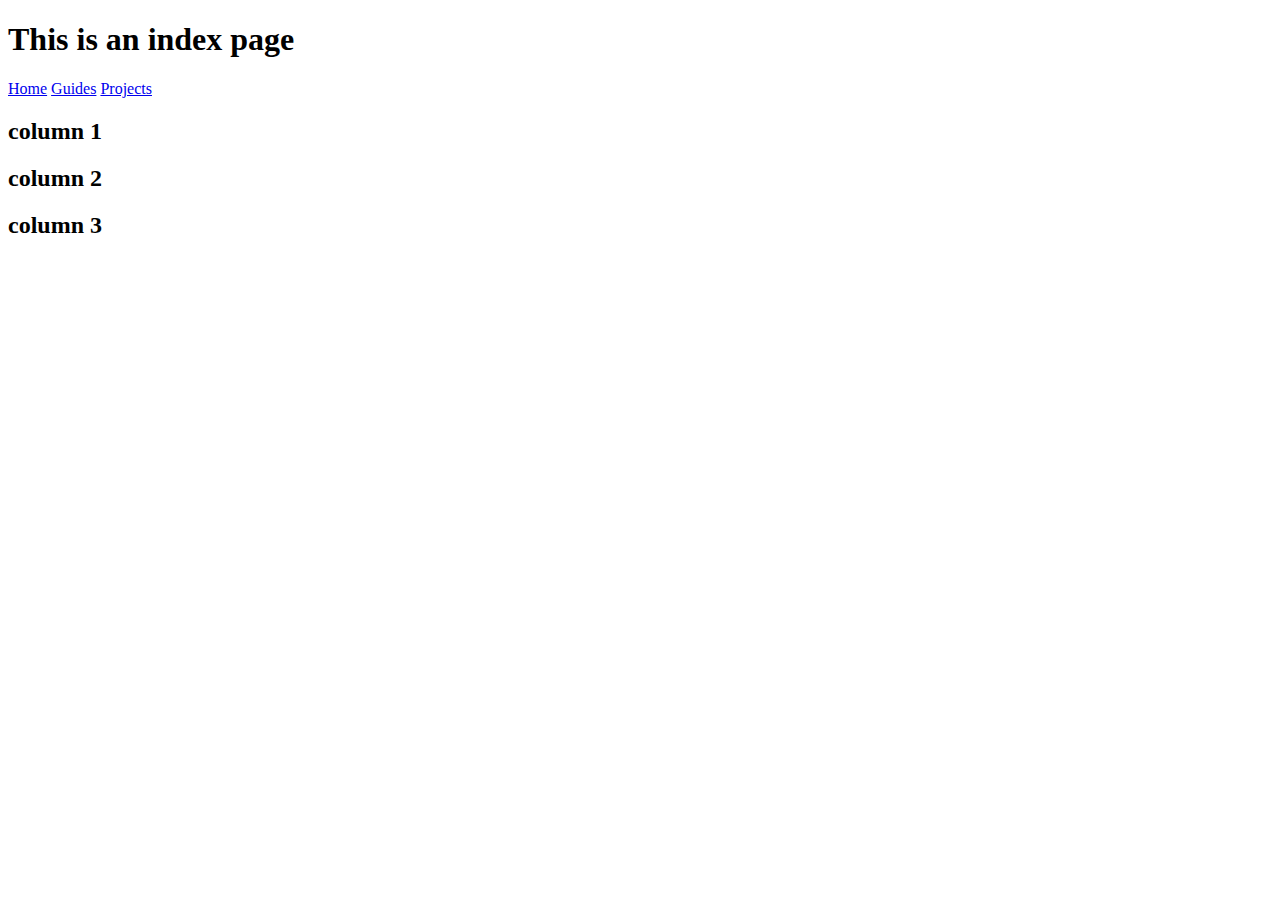
==== commit 2be6b66f: "v2" ====
--- a/index.html
+++ b/index.html
@@ -1,867 +1,42 @@
-<!doctype html>
+<!DOCTYPE html>
 <html lang="en">
-    <head>
-        <meta charset="utf-8">
-        <title>Insights from ICHA East Africa Drought Research</title>
-        <meta name="description" content="Insights from ICHA East Africa Drought Research">
-        <meta name="author" content="Simon Johnson/David Callaghan/Tom Nelson">
-        <meta name="apple-mobile-web-app-capable" content="yes" />
-        <meta name="apple-mobile-web-app-status-bar-style" content="black-translucent" />
-        <meta name="viewport" content="width=device-width, initial-scale=1.0, maximum-scale=1.0, user-scalable=no, minimal-ui">
-        <link rel="stylesheet" href="css/reveal.css">
-        <link rel="stylesheet" href="css/theme/white_custom.css" id="theme">
-        <!-- Code syntax highlighting -->
-        <link rel="stylesheet" href="lib/css/zenburn.css">
-        <script type="text/javascript">
-            var _gaq = _gaq || [];
-            _gaq.push(['_setAccount', 'UA-46399763-1']);
-            _gaq.push(['_trackPageview']);
 
-            (function() {
-                 var ga = document.createElement('script'); ga.type = 'text/javascript'; ga.async = true;
-                 ga.src = ('https:' == document.location.protocol ? 'https://ssl' : 'http://www') + '.google-analytics.com/ga.js';
-                 var s = document.getElementsByTagName('script')[0]; s.parentNode.insertBefore(ga, s);
-            })();
-        </script>          
-        <!-- Printing and PDF exports -->
-        <script>
-            var link = document.createElement( 'link' );
-            link.rel = 'stylesheet';
-            link.type = 'text/css';
-            link.href = window.location.search.match( /print-pdf/gi ) ? 'css/print/pdf.css' : 'css/print/paper.css';
-            document.getElementsByTagName( 'head' )[0].appendChild( link );
-        </script>
-        <!--[if lt IE 9]>
-        <script src="lib/js/html5shiv.js"></script>
-        <![endif]-->
-       
-    </head>
-    <body>
-        <div class="reveal">
-            <!-- Any section element inside of this container is displayed as a slide -->
-            <div class="slides">
-                <section id="frontpage" data-background="#0B726D">
-                    <div class="title_container">
-                        <h1 class="white">Insights from ICHA East Africa Drought Research</h1>
-                        <p class="text-small-centre white">
-                            Press right on your keyboard or swipe 
-                            right to navigate 
-                        </p>
-                    </div>
-                </section>
-                <section id="introduction" data-background="#0B726D">
-                    <div class="title_container">
-                        <p class="text-small-centre white">
-                            Over the last year, the Kenya Red Cross (ICHA), supported by British Red Cross and other Movement partners, have been carrying out research into the 2016-17 drought crisis in East Africa, and how the Red Cross and Red Crescent Movement responded.
-                        </p>
-                        <p class="text-small-centre white">
-                            By speaking to dozens of people, and reviewing hundreds of documents, the research (which can be read in full <a href="" target="_blank">LINK</a>) has led to a series of recommendations about how National Societies and Movement partners can better prepare for, and respond to, future drought events.
-                        </p>
-                        <p class="text-small-centre white">        
-                            Each of the 11 recommendations is on the following pages, along with the evidence from the research that led to these insights, and links to resources that give further information and guidance.
-                        </p>  
-                    </div>
-                </section>
-                <section>
-                    <section id="howto">
-                        <div class="header_bar teal">
-                            <div class="header_title">How To Use</div>
-                        </div>
-                        <p class="text-small">Each page will provide 
-                            an insight headline from the research. If you want to find out 
-                            more about a particular insight strand then press down 
-                            on your keyboard or swipe down.  There you will find more information 
-                            and links to resources providing further 
-                            reading and learning materials.
-                        </p>
-                        <div>
-                            <svg class="tealfill" height="250px" id="Layer_1" version="1.1" viewBox="0 0 256 256" width="256px" xml:space="preserve" xmlns="http://www.w3.org/2000/svg" xmlns:xlink="http://www.w3.org/1999/xlink"><polygon points="198,80 208,90 128,176 48,90 57,80 128,155 "/></svg>         
-                        </div>
-                        <p class="text-bottom">Text here will indicate when you can press down</p> 
-                    </section>
-                    <section id="howto_more1">
-                        <div class="header_bar teal">
-                            <div class="header_title">How To Use</div>
-                        </div>
-                        <p class="text-small">
-                            When you press or swipe down, more information will appear in pages like this.
-                        </p>
-                    </section>
-                </section>
-                <section id="contents">
-                    <div class="header_bar teal">
-                        <div class="header_title">Contents</div>
-                    </div>
-                    <p class="text-small-centre">Click below to jump to a section</p>
-                    <p class="text-small-centre">
-                        <a class="contents_link" href="#/Insight_1">Insight 1</a>
-                    </p>
-                    <p class="text-small-centre">
-                        <a class="contents_link" href="#/Insight_2">Insight 2</a>
-                    </p>                                        
-                    <p class="text-small-centre">
-                        <a class="contents_link" href="#/Insight_3">Insight 3</a>
-                    </p>
-                    <p class="text-small-centre">
-                        <a class="contents_link" href="#/Insight_4">Insight 4</a>
-                    </p>
-                    <p class="text-small-centre">
-                        <a class="contents_link" href="#/Insight_5">Insight 5</a>
-                    </p>
-                    <p class="text-small-centre">
-                        <a class="contents_link" href="#/Insight_6">Insight 6</a>
-                    </p>
-                    <p class="text-small-centre">
-                        <a class="contents_link" href="#/Insight_7">Insight 7</a>
-                    </p>
-                    <p class="text-small-centre">
-                        <a class="contents_link" href="#/Insight_8">Insight 8</a>
-                    </p>
-                    <p class="text-small-centre">
-                        <a class="contents_link" href="#/Insight_9">Insight 9</a>
-                    </p>
-                    <p class="text-small-centre">
-                        <a class="contents_link" href="#/Insight_10">Insight 10</a>
-                    </p>
-                    <p class="text-small-centre">
-                        <a class="contents_link" href="#/Insight_11">Insight 11</a>
-                    </p>                                                                                     
-                </section>
-                
-                <section id="insights" data-background="#673AB7">
-                    <div class="title_container">
-                        <h1 class="white">Insights</h1>
-                    </div>
-                </section>
-                <section>
-                    <section id="insight_1">
-                        <div class="header_bar deeppurple">
-                            <div class="header_title">Insight 1</div>
-                        </div>
-                        <h4>Investing in DM capacity-building led to improved NS response, and partners should be called on to support with this
-                        </h4>
-                    </section>    
-                    
-                    <section id="insight_1_1">
-                        <div class="header_bar deeppurple">
-                            <div class="header_title">Insight 1.1</div>
-                        </div>
-                        <p class="text-small">Kenya Red Cross' DM strengthening project improved the technical skills of staff and volunteers; causing faster response time, wider reach, decentralization of interventions, better data collection and reporting.
-                        </p>        
-                        <p class="text-bottom">Press down for more</p>   
-                    </section>
+<head>
 
-                    <section id="insight_1_2">
-                        <div class="header_bar deeppurple">
-                            <div class="header_title">Insight 1.2</div>
-                        </div>
-                        <p class="text-small">The preparedness of ICRC and Somali Red Crescent in terms of funding, volunteer networks and emergency stocks, allowed them to make a faster and more impactful response than most other responders.
-                        </p>
-                        <p class="text-bottom">Press down for more</p> 
-                    </section>
+<title>DavidCallaghan</title>
+<meta charset="utf-8">
+<meta name="viewport" content="width=device-width, initial-scale=1">
+<link rel="stylesheet" type="text/css" href="stylesheet.css">
 
-                    <section id="insight_1_3">
-                        <div class="header_bar deeppurple">
-                            <div class="header_title">Insight 1.3</div>
-                        </div>
-                        <p class="text-small">In Ethiopia, training of NS staff and volunteers on community based health and first aid CBHFA improved the quality of response. In some affected areas, the NS were the only operating humanitarian responder.
-                        </p>
-                        <p class="text-bottom">Press down for more</p> 
-                    </section>
-                        
-                    <section id="insight_1_4">
-                        <div class="header_bar deeppurple">
-                            <div class="header_title">Insight 1.4</div>
-                        </div>
-                        <p class="text-small">In Kenya, increasing staff and volunteers' technical capacities and creation of RCATs in different branches, increased the reach and efficiency of interventions.
-                        </p> 
-                        <p class="text-bottom">Press down for more</p> 
-                    </section>
-                    
-                    <section id="insight_1_5">
-                        <div class="header_bar deeppurple">
-                            <div class="header_title">Insight 1.5</div>
-                        </div>
-                        <p class="text-small">Training community volunteers on WASH proved to be very effective, especially in Somalia.
-                        </p>    
-                        <p class="text-bottom">Press down for more</p>
-                    </section>
+</head>
 
-                    <section id="insight_1_6">
-                        <div class="header_bar deeppurple">
-                            <div class="header_title">Insight 1.6</div>
-                        </div>
-                        <p class="text-small">Procurement of essential equipment and items was challenging for some NS, , due to lack of proper procurement mechanisms, proper logistical information and established linkages with suppliers.
-                        </p>
-                        <p class="text-bottom">Press down for more</p> 
-                    </section>
-                    
-                    <section id="insight_1_resources">
-                        <div class="header_bar deeppurple">
-                            <div class="header_title">Insight 1 - Resources</div>
-                        </div>
-                        <p class="text-small">
-                            PER:
-                        </p>
-                        <p class="text-small">
-                            <a href="https://media.ifrc.org/ifrc/what-we-do-disaster-and-crisis-national-society-preparedness-effective-response/">https://media.ifrc.org/ifrc/what-we-do-disaster-and-crisis-national-society-preparedness-effective-response/</a>
-                        </p>
-                        <p class="text-small">
-                            Safer Access: <a href="http://saferaccess.icrc.org/">http://saferaccess.icrc.org/</a>
-                        </p>                                                 
-                    </section>                    
-                </section>
-                <section>
-                    <section id="insight_2">
-                        <div class="header_bar deeppurple">
-                            <div class="header_title">Insight 2</div>
-                        </div>
-                        <h4>Engaging with external coordination mechanisms helps ensure effective response and positioning for the National Society
-                        </h4>
-                    </section>    
-                    
-                    <section id="insight_2_1">
-                        <div class="header_bar deeppurple">
-                            <div class="header_title">Insight 2.1</div>
-                        </div>
-                        <p class="text-small">A cross-sector cash coordination group was established as part of the preparation and planning phase.
-                        </p> 
-                        <p class="text-small">Effective multi-sectorial and multi-agencies coordination resulted in better quality and timeliness of preparedness measures, especially in Kenya and Ethiopia.
-                        </p>        
-                        <p class="text-bottom">Press down for more</p>   
-                    </section>
+<body>
 
-                    <section id="insight_2_2">
-                        <div class="header_bar deeppurple">
-                            <div class="header_title">Insight 2.2</div>
-                        </div>
-                        <p class="text-small">A consortium approach was best implemented in Ethiopia, as external partners were able to coordinate. Somalia pooled their resources and shared information, which led to minimal duplication in the same areas of intervention. In Somalia the cluster coordination worked well at 'meetings level' (if not operational level due to low capacity local organisations).
-                        </p>
-                        <p class="text-small">NS should join consortiums to have more collaboration with external partners and to improve coordination and strengthen complementarity within the humanitarian world.
-                        </p>
-                        <p class="text-bottom">Press down for more</p> 
-                    </section>
+<div class="header">
+    <h1>This is an index page</h1>
+</div>
 
-                    <section id="insight_2_3">
-                        <div class="header_bar deeppurple">
-                            <div class="header_title">Insight 2.3</div>
-                        </div>
-                        <p class="text-small">Leveraging on their auxiliary role to the government, NS should lobby and engage the government to central to drought management (Sic), resilience agendas and provide centrifugal force to other sector actors. This will ensure actors work collaboratively for effective service delivery and encourage political goodwill; critical in timely intervention and resilience building.
-                        </p>
-                        <p class="text-bottom">Press down for more</p> 
-                    </section>
-                        
-                    <section id="insight_2_4">
-                        <div class="header_bar deeppurple">
-                            <div class="header_title">Insight 2.4</div>
-                        </div>
-                        <p class="text-small">In some responses, ineffective coordination led to duplication of efforts with other agencies.
-                        </p>
-                        <p class="text-small">Multi-stakeholders' coordination and multi-sectoral approach was successful in strengthening the response measures in Ethiopia and Somalia.In Kenya, increasing staff and volunteers' technical capacities and creation of RCATs in different branches, increased the reach and efficiency of interventions.
-                        </p> 
-                        <p class="text-bottom">Press down for more</p> 
-                    </section>
-                    
-                    <section id="insight_2_5">
-                        <div class="header_bar deeppurple">
-                            <div class="header_title">Insight 2.5</div>
-                        </div>
-                        <p class="text-small">Collaboration was essential for humanitarian organizations to have an impact at grassroots level. Lack of information sharing made coordination challenging in Kenya, which led to duplication especially in CTP.
-                        </p>    
-                        <p class="text-bottom">Press down for more</p>
-                    </section>
+<div class="sidenav">
+  <a href="https://davidcallaghan.github.io/index.html">Home</a>
+  <a href="https://davidcallaghan.github.io/guides.html">Guides</a>
+  <a href="https://davidcallaghan.github.io/projects.html">Projects</a>
+</div>
 
-                    <section id="insight_2_6">
-                        <div class="header_bar deeppurple">
-                            <div class="header_title">Insight 2.6</div>
-                        </div>
-                        <p class="text-small">Consortiums and cluster groups are important for coordination, cooperation and encourage joint fundraising. The RCRC movement should deliberately and actively be involved in consortiums and clusters throughout operations.
-                        </p>
-                        <p class="text-bottom">Press down for more</p> 
-                    </section>
-                    
-                    <section id="insight_2_resources">
-                        <div class="header_bar deeppurple">
-                            <div class="header_title">Insight 2 - Resources</div>
-                        </div>
-                        <p class="text-small">
-                            OCHA Coordination:
-                        </p>
-                        <p class="text-small">
-                            <a href="https://www.humanitarianresponse.info/es/coordination">https://www.humanitarianresponse.info/es/coordination</a>
-                        </p>                                                 
-                    </section>                    
-                </section>
-                <section>
-                    <section id="insight_3">
-                        <div class="header_bar deeppurple">
-                            <div class="header_title">Insight 3</div>
-                        </div>
-                        <h4>Including early warning and early action in preparedness plans brings results
-                        </h4>
-                    </section>    
-                    
-                    <section id="insight_3_1">
-                        <div class="header_bar deeppurple">
-                            <div class="header_title">Insight 3.1</div>
-                        </div>
-                        <p class="text-small">Weather and climate forecasts have become more reliable and available at global, regional and national level. This supported strong action and preparedness following severe drought warnings in late 2016.
-                        </p>        
-                        <p class="text-bottom">Press down for more</p>   
-                    </section>
+<div class="content">
+    <div class="row">
+  <div class="column">
+    <h2>column 1</h2>
+  </div>
+  
+  <div class="column">
+    <h2>column 2</h2>
+  </div>
+  
+  <div class="column">
+    <h2>column 3</h2>
+  </div>
+</div>
+</div>
 
-                    <section id="insight_3_2">
-                        <div class="header_bar deeppurple">
-                            <div class="header_title">Insight 3.2</div>
-                        </div>
-                        <p class="text-small">Ethiopian Red Cross worked closely with the meteorological department to undertake situational analysis and strengthen its preparedness activity.
-                        </p>
-                        <p class="text-bottom">Press down for more</p> 
-                    </section>
-
-                    <section id="insight_3_3">
-                        <div class="header_bar deeppurple">
-                            <div class="header_title">Insight 3.3</div>
-                        </div>
-                        <p class="text-small">Kenya Red Cross was able to utilise information from a variety of sources, including the Kenya Meteorological Departments and FEWSNET. This allowed them to begin responding and mobilizing resources in October 2016, four months before the government declared the drought a national disaster.
-                        </p>
-                        <p class="text-bottom">Press down for more</p> 
-                    </section>
-                    
-                    <section id="insight_3_resources">
-                        <div class="header_bar deeppurple">
-                            <div class="header_title">Insight 3 - Resources</div>
-                        </div>
-                        <p class="text-small">
-                            FEWSNET:
-                        </p>
-                        <p class="text-small">
-                            <a href="http://fews.net/">http://fews.net/</a>
-                        </p>
-                        <p class="text-small">
-                            VAM: <a href="https://vam.wfp.org/">https://vam.wfp.org/</a>
-                        </p>
-                        <p class="text-small">
-                            Food Security Information Network: <a href="http://fsinplatform.org/">http://fsinplatform.org/</a>
-                        </p>                                                 
-                    </section>                    
-                </section>
-                <section>
-                    <section id="insight_4">
-                        <div class="header_bar deeppurple">
-                            <div class="header_title">Insight 4</div>
-                        </div>
-                        <h4>Having sound SOPs and contingency plans helped achieve an effective response
-                        </h4>
-                    </section>    
-                    
-                    <section id="insight_4_1">
-                        <div class="header_bar deeppurple">
-                            <div class="header_title">Insight 4.1</div>
-                        </div>
-                        <p class="text-small">Kenya Red Cross had worked with IFRC to put together a plan of action in 2015; this plan provided a basis for the 2016/17 response, and allowed for quick planning and resource mobilization.
-                        </p>        
-                        <p class="text-bottom">Press down for more</p>   
-                    </section>
-
-                    <section id="insight_4_2">
-                        <div class="header_bar deeppurple">
-                            <div class="header_title">Insight 4.2</div>
-                        </div>
-                        <p class="text-small">Kenya Red Cross branches in Arid and Semi-Arid Lands (ASALs), developed county contingency plans with county governments, in preparation for the forecasted drought, which allowed them to respond faster and more effectively.
-                        </p>
-                        <p class="text-bottom">Press down for more</p> 
-                    </section>
-
-                    <section id="insight_4_3">
-                        <div class="header_bar deeppurple">
-                            <div class="header_title">Insight 4.3</div>
-                        </div>
-                        <p class="text-small">In early 2016, KRCS prepared for drought through capacity building of the RCAT and National Disaster Response Team (NDRT). Training included conducting rapid assessments using the Kenya Inter-Agency Rapid Assessment (KIRA) tool, monitoring of drought situations and putting in place contingency plans. The KRCS developed the response tools; Document Management Framework (the hierarchy of documents); SoPs for drought and RCAT guidelines. These were critical during response, making response organized and well-coordinated.
-                        </p>
-                        <p class="text-bottom">Press down for more</p> 
-                    </section>
-                        
-                    
-                    <section id="insight_4_resources">
-                        <div class="header_bar deeppurple">
-                            <div class="header_title">Insight 4 - Resources</div>
-                        </div>
-                        <p class="text-small">
-                            IFRC contingency planning guide:
-                        </p>
-                        <p class="text-small">
-                            <a href="https://www.ifrc.org/PageFiles/40825/1220900-CPG%202012-EN-LR.pdf">https://www.ifrc.org/PageFiles/40825/1220900-CPG%202012-EN-LR.pdf</a>
-                        </p>                                                 
-                    </section>                    
-                </section>
-                <section>
-                    <section id="insight_5">
-                        <div class="header_bar deeppurple">
-                            <div class="header_title">Insight 5</div>
-                        </div>
-                        <h4>Response plans and preparedness measures should utilise volunteer network of the Movement, and the links that NS have to local government and community structures
-                        </h4>
-                    </section>    
-                    
-                    <section id="insight_5_1">
-                        <div class="header_bar deeppurple">
-                            <div class="header_title">Insight 5.1</div>
-                        </div>
-                        <p class="text-small">Branch and community level Disaster Response Teams - reduced the time it took for information to be shared with headquarters, deployment and response times
-                        </p>        
-                        <p class="text-bottom">Press down for more</p>   
-                    </section>
-
-                    <section id="insight_5_2">
-                        <div class="header_bar deeppurple">
-                            <div class="header_title">Insight 5.2</div>
-                        </div>
-                        <p class="text-small">KRCS branches in areas at risk of drought developed county contingency plans with county governments, in preparation for the forecasted drought. Maternal, Newborn and Child Health (MNCH) and Monitoring and Evaluation groups were established to monitor the situation on the ground.
-                        </p>
-                        <p class="text-bottom">Press down for more</p> 
-                    </section>
-
-                    <section id="insight_5_3">
-                        <div class="header_bar deeppurple">
-                            <div class="header_title">Insight 5.3</div>
-                        </div>
-                        <p class="text-small">DM strengthening project improved the technical skills of staff and volunteers leading to faster response time, wider reach, decentralization of interventions, better data collection and reporting.
-                        </p>
-                        <p class="text-bottom">Press down for more</p> 
-                    </section>
-                        
-                    <section id="insight_5_4">
-                        <div class="header_bar deeppurple">
-                            <div class="header_title">Insight 5.4</div>
-                        </div>
-                        <p class="text-small">In Ethiopia, the volunteer network allowed the NS to be the only actor present in some affected areas.
-                        </p> 
-                        <p class="text-bottom">Press down for more</p> 
-                    </section>
-                    
-                    <section id="insight_5_5">
-                        <div class="header_bar deeppurple">
-                            <div class="header_title">Insight 5.5</div>
-                        </div>
-                        <p class="text-small">In Somalia, Community Based Organisations and their Community Actions Plans were context specific and relevant; informing context-specific coordination, assessments and actions.
-                        </p>    
-                        <p class="text-bottom">Press down for more</p>
-                    </section>
-
-                    <section id="insight_5_resources">
-                        <div class="header_bar deeppurple">
-                            <div class="header_title">Insight 5 - Resources</div>
-                        </div>
-                        <p class="text-small">
-                            Community Engagement Hub:
-                        </p>
-                        <p class="text-small">
-                            <a href="https://www.communityengagementhub.org/">https://www.communityengagementhub.org/</a>
-                        </p>
-                        <p class="text-small">
-                            The case for complementarity: 
-                        </p>
-                        <p class="text-small">            
-                            <a href="https://www.icrc.org/en/download/file/88335/the-case-for-complementarity-report.pdf">https://www.icrc.org/en/download/file/88335/the-case-for-complementarity-report.pdf</a>
-                        </p>                                                 
-                    </section>                    
-                </section>
-                <section>
-                    <section id="insight_6">
-                        <div class="header_bar deeppurple">
-                            <div class="header_title">Insight 6</div>
-                        </div>
-                        <h4>Drought is a cyclical disaster, so it is necessary to invest in prepositioned stock and allocate funds ahead of future responses. Flexible funding streams are essential, allowing NS to respond quickly.
-                        </h4>
-                    </section>    
-                    
-                    <section id="insight_6_1">
-                        <div class="header_bar deeppurple">
-                            <div class="header_title">Insight 6.1</div>
-                        </div>
-                        <p class="text-small">A lack of funds to undertake their own immediate assessment and response was a barrier for all NS.
-                        </p>   
-                        <p class="text-small">
-                        Pre-positioned stocks were very useful in Somalia, where ICRC used them as part of the first line response.
-                        </p>        
-                        <p class="text-bottom">Press down for more</p>   
-                    </section>
-
-                    <section id="insight_6_2">
-                        <div class="header_bar deeppurple">
-                            <div class="header_title">Insight 6.2</div>
-                        </div>
-                        <p class="text-small">More early action would have been possible if partners had budgeted more flexibly within their multi-year funding and made a stronger case to back donors for doing so.
-                        </p>
-                        <p class="text-small">In Somalia, constant presence of ICRC and major donors such as ECHO, along with good cluster coordination, meant they were able to respond to the drought efficiently because of emergency reserve funds.
-                        </p>
-                        <p class="text-bottom">Press down for more</p> 
-                    </section>
-
-                    <section id="insight_6_3">
-                        <div class="header_bar deeppurple">
-                            <div class="header_title">Insight 6.3</div>
-                        </div>
-                        <p class="text-small">More widespread use of various flexible funding mechanisms within long-term development and resilience budgets and programs, would have supported the drought response.
-                        </p>
-                        <p class="text-small">National Societies need to invest more in Forecast-based Action and Forecast-based Financing in addressing drought in this region, since weather and climate forecasts have become more reliable, skillful and widely available at global, regional and national level.
-                        </p>
-                        <p class="text-bottom">Press down for more</p> 
-                    </section>
-                        
-                    <section id="insight_6_4">
-                        <div class="header_bar deeppurple">
-                            <div class="header_title">Insight 6.4</div>
-                        </div>
-                        <p class="text-small">NS need to adopt some of the early warning systems developed by other actors as tools and information for preparedness and response to drought. For example, the Predictive Livestock Early Warning System provides a closer picture of the impact of drought on key grazing areas and reflects the trends in forage recovery.
-                        </p>
-                        <p class="text-small">Disaster preparedness has increased regionally to enhance effective disaster response and management. For example, at the global level through the EWEA Ethiopia, Kenya and Somalia, critical situations are flagged quarterly, and this information is used to provide recommendations on early action in agriculture and food security.
-                        </p> 
-                        <p class="text-bottom">Press down for more</p> 
-                    </section>
-                    
-                    <section id="insight_6_resources">
-                        <div class="header_bar deeppurple">
-                            <div class="header_title">Insight 6 - Resources</div>
-                        </div>
-                        <p class="text-small">
-                            IFRC preparedness library:
-                        </p>
-                        <p class="text-small">
-                            <a href="https://www.ifrc.org/en/what-we-do/disaster-management/preparing-for-disaster/disaster-preparedness-tools/international-federation-approach/">https://www.ifrc.org/en/what-we-do/disaster-management/preparing-for-disaster/disaster-preparedness-tools/international-federation-approach/</a>
-                        </p>                                                 
-                    </section>                    
-                </section>
-                <section>
-                    <section id="insight_7">
-                        <div class="header_bar deeppurple">
-                            <div class="header_title">Insight 7</div>
-                        </div>
-                        <h4>There is a need to invest in long term programmes that reduce community risk to drought, and to merge these programmes with response operations.
-                        </h4>
-                    </section>    
-                    
-                    <section id="insight_7_1">
-                        <div class="header_bar deeppurple">
-                            <div class="header_title">Insight 7.1</div>
-                        </div>
-                        <p class="text-small">Although there was no documented evidence on the role the livelihoods and resilience projects implemented by RCRC Movement after the 2010/2011 in drought preparedness, close observation of areas badly hit by the 2015/2017 drought indicated that these projects had a positive effect. In Kenya, places where preparedness activities involved building and repairing infrastructures such as boreholes and clinics, showed higher absorption rates in terms of dealing with the shocks, than areas that did not have resilience projects.
-                        </p>    
-                        <p class="text-bottom">Press down for more</p>   
-                    </section>
-
-                    <section id="insight_7_2">
-                        <div class="header_bar deeppurple">
-                            <div class="header_title">Insight 7.2</div>
-                        </div>
-                        <p class="text-small">In Somalia, where clinics that had been upgraded and equipped after the 2010/2011 drought were able to handle more AWD outbreak patients and treatment was done in a timely manner which saved more lives than previous times.
-                        </p>
-                        <p class="text-bottom">Press down for more</p> 
-                    </section>
-
-                    <section id="insight_7_3">
-                        <div class="header_bar deeppurple">
-                            <div class="header_title">Insight 7.3</div>
-                        </div>
-                        <p class="text-small">Evidence shows that long term programming has more positive impact on communities and national societies. Explore how short-term responses can be designed to merge into bigger development goals, once the emergency phase has ended. Donors should also be encouraged to fund long term programs in disaster prone areas so as mitigate the risks.
-                        </p>
-                        <p class="text-bottom">Press down for more</p> 
-                    </section>
-                    
-                    <section id="insight_7_resources">
-                        <div class="header_bar deeppurple">
-                            <div class="header_title">Insight 7 - Resources</div>
-                        </div>
-                        <p class="text-small">
-                            Link:
-                        </p>
-                        <p class="text-small">
-                            <a href="link">LINK</a>
-                        </p>                                                 
-                    </section>                    
-                </section>
-                <section>
-                    <section id="insight_8">
-                        <div class="header_bar deeppurple">
-                            <div class="header_title">Insight 8</div>
-                        </div>
-                        <h4>NS should explore how best to work with governments on the declaration of drought and food emergencies, promoting the use of objective tools and triggers, rather than political decisions.
-                        </h4>
-                    </section>    
-                    
-                    <section id="insight_8_1">
-                        <div class="header_bar deeppurple">
-                            <div class="header_title">Insight 8.1</div>
-                        </div>
-                        <p class="text-small">Due to contingency plans and DM strengthening, the Kenya Red Cross started emergency response months before the national government declared the drought a national disaster.
-                        </p>        
-                        <p class="text-bottom">Press down for more</p>   
-                    </section>
-
-                    <section id="insight_8_2">
-                        <div class="header_bar deeppurple">
-                            <div class="header_title">Insight 8.2</div>
-                        </div>
-                        <p class="text-small">Due to contingency plans and DM strengthening, the Kenya Red Cross started emergency response months before the national government declared the drought a national disaster.
-                        </p>
-                        <p class="text-bottom">Press down for more</p> 
-                    </section>
-                  
-                    <section id="insight_8_resources">
-                        <div class="header_bar deeppurple">
-                            <div class="header_title">Insight 8 - Resources</div>
-                        </div>
-                        <p class="text-small">
-                            British Red Cross report "the case for complementarity" report:
-                        </p>
-                        <p class="text-small">
-                            <a href="https://www.icrc.org/en/download/file/88335/the-case-for-complementarity-report.pdf">https://www.icrc.org/en/download/file/88335/the-case-for-complementarity-report.pdf</a>
-                        </p>
-                        <p class="text-small">
-                            Somalia NGO Consortium, Principles into Practice: Aid Localisation in Somalia
-                        </p>    
-                        <p><a href="http://somaliangoconsortium.org/download/5d14b94c69cc1">http://somaliangoconsortium.org/download/5d14b94c69cc1</a>
-                        </p>                                                
-                    </section>                    
-                </section>
-                <section>
-                    <section id="insight_9">
-                        <div class="header_bar deeppurple">
-                            <div class="header_title">Insight 9</div>
-                        </div>
-                        <h4>Taking advantage of the auxiliary role can grant access to otherwise unreached vulnerable populations
-                        </h4>
-                    </section>    
-                    
-                    <section id="insight_9_1">
-                        <div class="header_bar deeppurple">
-                            <div class="header_title">Insight 9.1</div>
-                        </div>
-                        <p class="text-small">SRCS' auxiliary role to government and accepted among communities, has helped implementing responses (in some areas the SRCS was the only organization operating).
-                        </p>        
-                        <p class="text-bottom">Press down for more</p>   
-                    </section>
-
-                    <section id="insight_9_2">
-                        <div class="header_bar deeppurple">
-                            <div class="header_title">Insight 9.2</div>
-                        </div>
-                        <p class="text-small">Due to the volunteer network, Ethiopia Red Cross was able to be the only humanitarian actor in some areas
-                        </p>
-                        <p class="text-bottom">Press down for more</p> 
-                    </section>
-
-                    <section id="insight_9_3">
-                        <div class="header_bar deeppurple">
-                            <div class="header_title">Insight 9.3</div>
-                        </div>
-                        <p class="text-small">Kenya RC has used its auxiliary role to coordinate with government at national, regional, and community level, including in preparedness activities
-                        </p>
-                        <p class="text-bottom">Press down for more</p> 
-                    </section>
-                    
-                    <section id="insight_9_resources">
-                        <div class="header_bar deeppurple">
-                            <div class="header_title">Insight 9 - Resources</div>
-                        </div>
-                        <p class="text-small">
-                            Link:
-                        </p>
-                        <p class="text-small">
-                            <a href="LINK">LINK</a>
-                        </p>                                                 
-                    </section>                    
-                </section>
-                <section>
-                    <section id="insight_10">
-                        <div class="header_bar deeppurple">
-                            <div class="header_title">Insight 10</div>
-                        </div>
-                        <h4>Cash based assistance is an efficient and effective means of supporting drought-affected communities.
-                        </h4>
-                    </section>    
-                    
-                    <section id="insight_10_1">
-                        <div class="header_bar deeppurple">
-                            <div class="header_title">Insight 10.1</div>
-                        </div>
-                        <p class="text-small">Capacity assessment on cash preparedness, helped improve CTP because systems were put in place to ensure the effectiveness and efficiency of the modality
-                        </p>
-                        <p class="text-small">Red Cross Action Team (RCAT) responsible for responding to disasters in three counties prone to drought (Tana River, Isiolo and Turkana), were trained in Cash Transfer Programming (CTP) and livestock management. This proved useful during the response phase.
-                        </p>        
-                        <p class="text-bottom">Press down for more</p>   
-                    </section>
-
-                    <section id="insight_10_2">
-                        <div class="header_bar deeppurple">
-                            <div class="header_title">Insight 10.2</div>
-                        </div>
-                        <p class="text-small">It is evident from the findings that response to drought using cash worked well in most parts, thus this can be enhanced by using cash as a preparedness modality before drought strikes. Leveraging on the existing social protection programmes such as the Hunger Safety Net in Kenya which operates in drought prone areas and has experience in scaling up additional recipients in drought emergencies, National Societies can help scale up cash transfers to reduce or manage human and economic losses as a result of drought through the delivering of cash before disaster as a social protection measure while using these programmes as scalable platforms that can support people affected by drought more effectively
-                        </p>
-                        <p class="text-bottom">Press down for more</p> 
-                    </section>
-                    <section id="insight_10_3">
-                        <div class="header_bar deeppurple">
-                            <div class="header_title">Insight 10.3</div>
-                        </div>
-                        <p class="text-small">The NS can also adopt technologies that will enhance their response such as the use of Blockchain technology in Cash Transfers. In 2018, KRCS piloted blockchain technology during drought response in Isiolo County
-                        </p>
-                        <p class="text-small">RedRose data management platform was used in managing all aspects of the project cycle in just ten days, consent, disbursement and post-distribution monitoring was done proving that CTP delivery can be timely and up scaled
-                        </p>
-                        <p class="text-bottom">Press down for more</p> 
-                    </section>
-                    <section id="insight_10_4">
-                        <div class="header_bar deeppurple">
-                            <div class="header_title">Insight 10.4</div>
-                        </div>
-                        <p class="text-small">CTP helped families assist themselves; majority used money to buy food and medication.
-                        </p>
-                        <p class="text-small">Innovation and technology improved the quality of preparedness and the impact of interventions at community level
-                        </p> 
-                        <p class="text-bottom">Press down for more</p> 
-                    </section>
-                    <section id="insight_10_5">
-                        <div class="header_bar deeppurple">
-                            <div class="header_title">Insight 10.5</div>
-                        </div>
-                        <p class="text-small">CTP proved to work well especially in Kenya and Somalia
-                        </p>
-                        <p class="text-small">CTP was revolutionary as a response modality to drought, especially where markets were functioning, and mobile technology was accessible.
-                        </p>
-                        <p class="text-bottom">Press down for more</p>
-                    </section>
-                    <section id="insight_10_resources">
-                        <div class="header_bar deeppurple">
-                            <div class="header_title">Insight 10 - Resources</div>
-                        </div>
-                        <p class="text-small">
-                            Cash Hub:
-                        </p>
-                        <p class="text-small"><a href="https://www.cash-hub.org/">https://www.cash-hub.org/</a>
-                        </p>
-                        <p class="text-small">
-                            Cash In Emergencies Toolkit:
-                        </p>
-                        <p class="text-small"><a href="http://rcmcash.org/">http://rcmcash.org/</a>
-                        </p>                                                 
-                    </section>                    
-                </section>
-                <section>
-                    <section id="insight_11">
-                        <div class="header_bar deeppurple">
-                            <div class="header_title">Insight 11</div>
-                        </div>
-                        <h4>Ensuring that Movement partners agree roles and responsibilities before a crisis takes place leads to a strengthened response
-                        </h4>
-                    </section>
-                    <section id="insight_11_1">
-                        <div class="header_bar deeppurple">
-                            <div class="header_title">Insight 11.1</div>
-                        </div>
-                        <p class="text-small">Effective collaboration between IFRC and Kenya Red Cross during 2015 allowed for a successful expansion of activities following when the drought conditions worsened in 2016/17
-                        </p>        
-                        <p class="text-bottom">Press down for more</p>   
-                    </section>
-                    <section id="insight_11_2">
-                        <div class="header_bar deeppurple">
-                            <div class="header_title">Insight 11.2</div>
-                        </div>
-                        <p class="text-small">The lack of a strong IFRC presence in Ethiopia hampered coordination with the NS, and diminished the effectiveness of the IFRC emergency appeal
-                        </p>
-                        <p class="text-bottom">Press down for more</p> 
-                    </section>
-                    <section id="insight_11_3">
-                        <div class="header_bar deeppurple">
-                            <div class="header_title">Insight 11.3</div>
-                        </div>
-                        <p class="text-small">In all countries, PNS partners helped resource mobilization, trainings, planning and response. When the IFRC lacks capacity to undertake necessary preparedness or response measures, pre-decided and coordinated consortium PNSs should fill the gaps
-                        </p>
-                        <p class="text-bottom">Press down for more</p> 
-                    </section>
-                    <section id="insight_11_4">
-                        <div class="header_bar deeppurple">
-                            <div class="header_title">Insight 11.4</div>
-                        </div>
-                        <p class="text-small">Members of the Africa Drought Management Advisory Group (ADMAG) have unanimously agreed that more efforts need to be put towards strengthening movement coordination and cooperation and building NS capacities
-                        </p> 
-                        <p class="text-bottom">Press down for more</p> 
-                    </section>
-                    <section id="insight_11_5">
-                        <div class="header_bar deeppurple">
-                            <div class="header_title">Insight 11.5</div>
-                        </div>
-                        <p class="text-small">Despite the fact that we are a movement, we lack the means to come together achieve purposeful scale and impact. Other agencies can quickly form coalitions and consortium and go for funding opportunities. For example, in Somalia there is an NGO cash consortium of approximately 7-8 agencies led by Concern Worldwide funded by ECHO. They quickly formed, reached agreement, identified their added value, and implemented.
-                        </p>    
-                        <p class="text-bottom">Press down for more</p>
-                    </section>
-                    <section id="insight_11_6">
-                        <div class="header_bar deeppurple">
-                            <div class="header_title">Insight 11.6</div>
-                        </div>
-                        <p class="text-small">Procurement of essential equipment and items was challenging for some NS, , due to lack of proper procurement mechanisms, proper logistical information and established linkages with suppliers.
-                        </p>
-                        <p class="text-bottom">Press down for more</p> 
-                    </section>
-                    <section id="insight_11_resources">
-                        <div class="header_bar deeppurple">
-                            <div class="header_title">Insight 11 - Resources</div>
-                        </div>
-                        <p class="text-small">
-                            SMCC Toolkit:
-                        </p>
-                        <p class="text-small">
-                            <a href="http://smcctoolkit.org/">http://smcctoolkit.org/</a>
-                        </p>                                                 
-                    </section>                    
-                </section>
-                <section id="conclusion" data-background="#4D8CA9">
-                    <div class="title_container">
-                        <h1 class="white">Conclusion</h1>
-                    </div>
-                </section>
-                <section id="conclusion_statement">
-                    <div class="header_bar grey">
-                        <div class="header_title">Conclusion</div>
-                    </div>
-                    <p class="text-small">
-                        This is a place where a concluding statement might go.
-                    </p>                   
-                </section>
-                <section id="authors">
-                    <div class="header_bar grey">
-                        <div class="header_title"></div>
-                    </div>
-                    <h4>For more information:</h4>
-                    <p class="text-small"><a href="LINK">LINK</a>Tom Nelson - People & Learning at the British Red Cross</p>
-                    <p class="text-small">This site is hosted using <a href="https://pages.github.com/">Github Pages</a> and is gratefully forked from the work of <a href="http://simonbjohnson.github.io/im-tips/#/frontcover">Simon B Johnson</a></p>
-                </section>                                                                                                  
-            </div>
-        </div>
-        <script src="lib/js/head.min.js"></script>
-        <script src="js/reveal.js"></script>
-        <script>
-            // Full list of configuration options available at:
-            // https://github.com/hakimel/reveal.js#configuration
-            Reveal.initialize({
-                controls: true,
-                progress: true,
-                history: true,
-                center: false,
-                                         width: 1200,
-                transition: 'slide', // none/fade/slide/convex/concave/zoom
-            
-                // Optional reveal.js plugins
-                dependencies: [
-                    { src: 'lib/js/classList.js', condition: function() { return !document.body.classList; } },
-                    { src: 'plugin/markdown/marked.js', condition: function() { return !!document.querySelector( '[data-markdown]' ); } },
-                    { src: 'plugin/markdown/markdown.js', condition: function() { return !!document.querySelector( '[data-markdown]' ); } },
-                    { src: 'plugin/highlight/highlight.js', async: true, condition: function() { return !!document.querySelector( 'pre code' ); }, callback: function() { hljs.initHighlightingOnLoad(); } },
-                    { src: 'plugin/zoom-js/zoom.js', async: true },
-                    { src: 'plugin/notes/notes.js', async: true }
-                ]
-            });
-            
-        </script>
-    </body>
-</html>
+</body>
+        